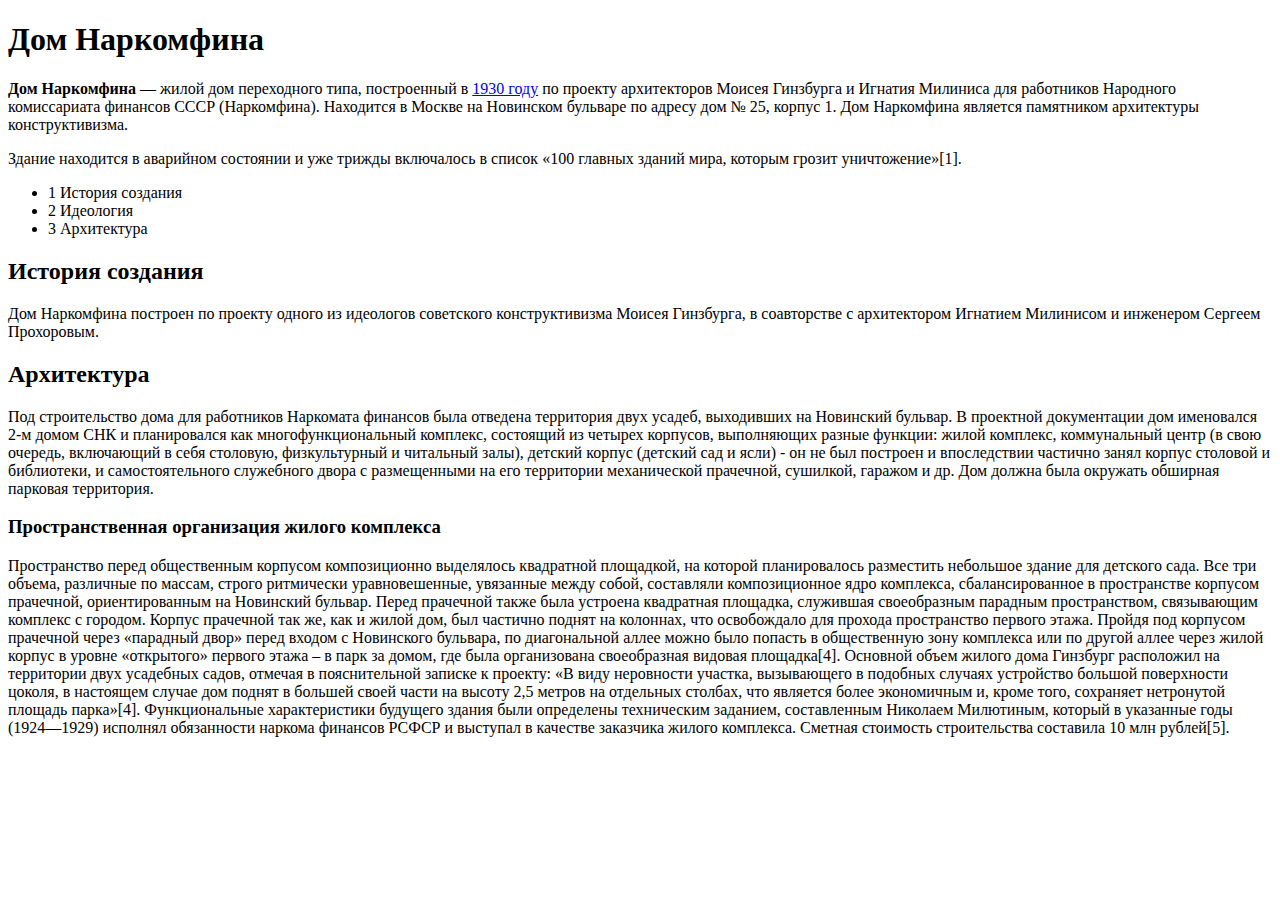
==== anerei/001-Wikipedia/index.html @ 8b76368f "Создала базовую страктуру html и скопировала часть статьи из Википедии" ====
<!DOCTYPE html>
<html lang="en">
<head>
  <meta charset="UTF-8">
  <title>Дом наркомфина</title>
</head>
<body>
    <h1>Дом Наркомфина</h1>
    <p> <b>Дом Наркомфина</b> — жилой дом переходного типа, построенный в <a href="https://ru.wikipedia.org/wiki/1930_%D0%B3%D0%BE%D0%B4">1930 году</a> по проекту архитекторов Моисея Гинзбурга и Игнатия Милиниса для работников Народного комиссариата финансов СССР (Наркомфина). Находится в Москве на Новинском бульваре по адресу дом № 25, корпус 1. Дом Наркомфина является памятником архитектуры конструктивизма. </p>
    <p>Здание находится в аварийном состоянии и уже трижды включалось в список «100 главных зданий мира, которым грозит уничтожение»[1].</p>

  <ul>
    <li>1 История создания</li>
    <li>2 Идеология</li>
    <li>3 Архитектура</li>
  </ul>

    <h2>История создания</h2>
    <p>Дом Наркомфина построен по проекту одного из идеологов советского конструктивизма Моисея Гинзбурга, в соавторстве с архитектором Игнатием Милинисом и инженером Сергеем Прохоровым.</p>

    <h2>Архитектура</h2>
    <p>Под строительство дома для работников Наркомата финансов была отведена территория двух усадеб, выходивших на Новинский бульвар. В проектной документации дом именовался 2-м домом СНК и планировался как многофункциональный комплекс, состоящий из четырех корпусов, выполняющих разные функции: жилой комплекс, коммунальный центр (в свою очередь, включающий в себя столовую, физкультурный и читальный залы), детский корпус (детский сад и ясли) - он не был построен и впоследствии частично занял корпус столовой и библиотеки, и самостоятельного служебного двора с размещенными на его территории механической прачечной, сушилкой, гаражом и др. Дом должна была окружать обширная парковая территория.</p>
    <h3>Пространственная организация жилого комплекса</h3>
    <p>Пространство перед общественным корпусом композиционно выделялось квадратной площадкой, на которой планировалось разместить небольшое здание для детского сада. Все три объема, различные по массам, строго ритмически уравновешенные, увязанные между собой, составляли композиционное ядро комплекса, сбалансированное в пространстве корпусом прачечной, ориентированным на Новинский бульвар. Перед прачечной также была устроена квадратная площадка, служившая своеобразным парадным пространством, связывающим комплекс с городом. Корпус прачечной так же, как и жилой дом, был частично поднят на колоннах, что освобождало для прохода пространство первого этажа. Пройдя под корпусом прачечной через «парадный двор» перед входом с Новинского бульвара, по диагональной аллее можно было попасть в общественную зону комплекса или по другой аллее через жилой корпус в уровне «открытого» первого этажа – в парк за домом, где была организована своеобразная видовая площадка[4]. Основной объем жилого дома Гинзбург расположил на территории двух усадебных садов, отмечая в пояснительной записке к проекту: «В виду неровности участка, вызывающего в подобных случаях устройство большой поверхности цоколя, в настоящем случае дом поднят в большей своей части на высоту 2,5 метров на отдельных столбах, что является более экономичным и, кроме того, сохраняет нетронутой площадь парка»[4]. Функциональные характеристики будущего здания были определены техническим заданием, составленным Николаем Милютиным, который в указанные годы (1924—1929) исполнял обязанности наркома финансов РСФСР и выступал в качестве заказчика жилого комплекса. Сметная стоимость строительства составила 10 млн рублей[5].</p>

</body>
</html>
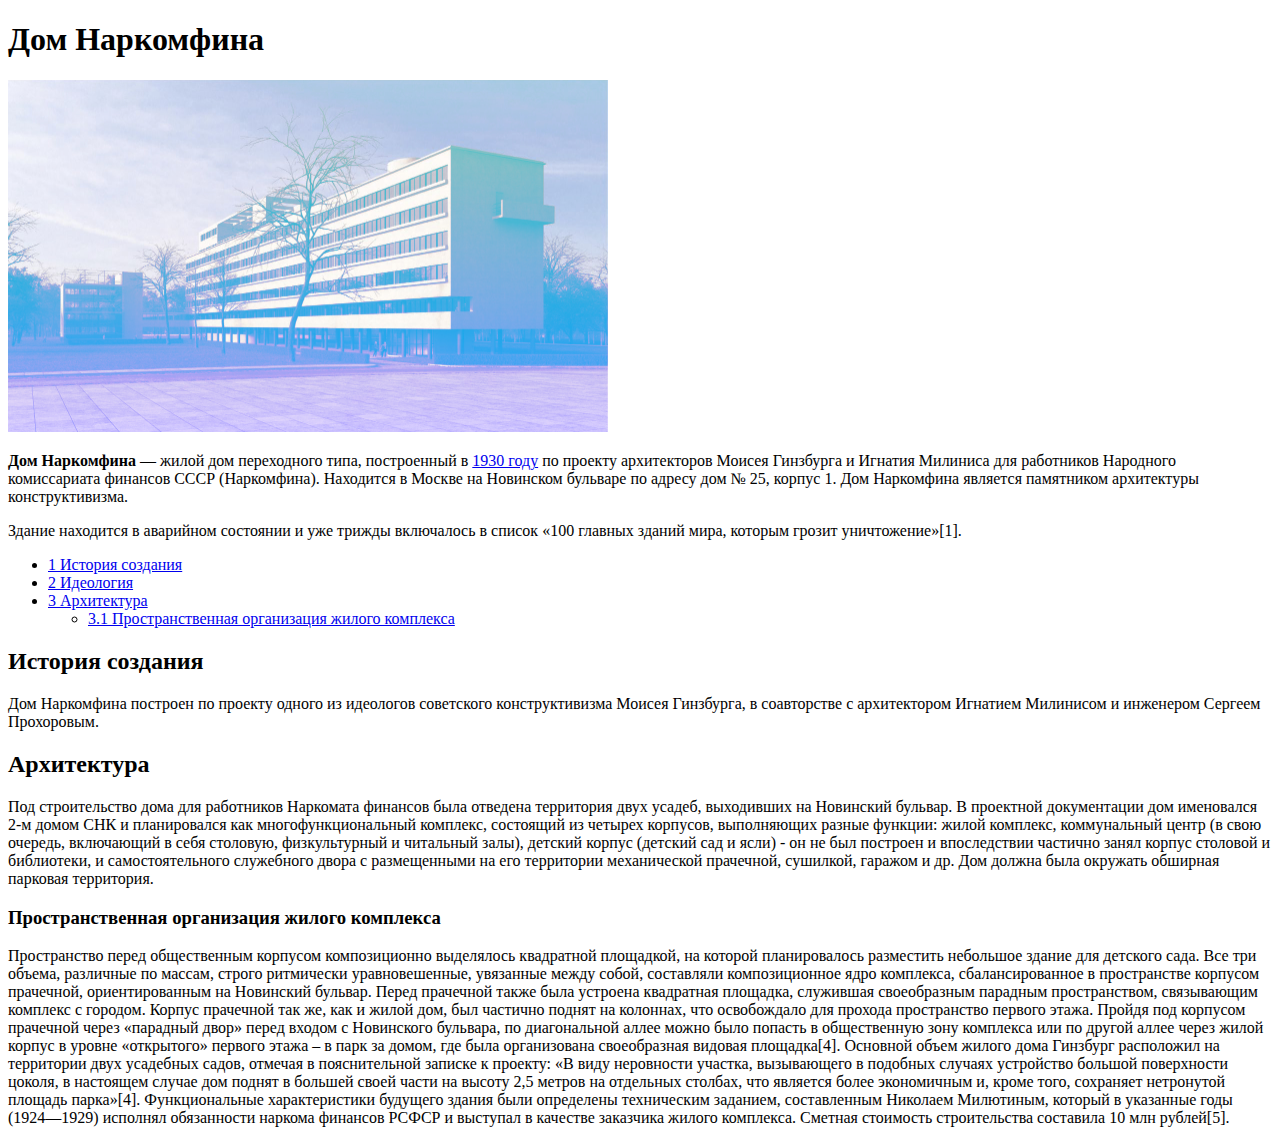
==== commit d2c30f89: "Добавила рисунок к статье Википедии" ====
--- a/anerei/001-Wikipedia/index.html
+++ b/anerei/001-Wikipedia/index.html
@@ -6,13 +6,17 @@
 </head>
 <body>
     <h1>Дом Наркомфина</h1>
+    <img src="narkomfin.jpg" width="600px"/>
     <p> <b>Дом Наркомфина</b> — жилой дом переходного типа, построенный в <a href="https://ru.wikipedia.org/wiki/1930_%D0%B3%D0%BE%D0%B4">1930 году</a> по проекту архитекторов Моисея Гинзбурга и Игнатия Милиниса для работников Народного комиссариата финансов СССР (Наркомфина). Находится в Москве на Новинском бульваре по адресу дом № 25, корпус 1. Дом Наркомфина является памятником архитектуры конструктивизма. </p>
     <p>Здание находится в аварийном состоянии и уже трижды включалось в список «100 главных зданий мира, которым грозит уничтожение»[1].</p>
 
   <ul>
-    <li>1 История создания</li>
-    <li>2 Идеология</li>
-    <li>3 Архитектура</li>
+    <li><a href="#">1 История создания</a></li>
+    <li><a href="#">2 Идеология</a></li>
+    <li><a href="#">3 Архитектура</a></li>
+      <ul>
+        <li><a href="#">3.1 Пространственная организация жилого комплекса</a></li>
+      </ul>
   </ul>
 
     <h2>История создания</h2>
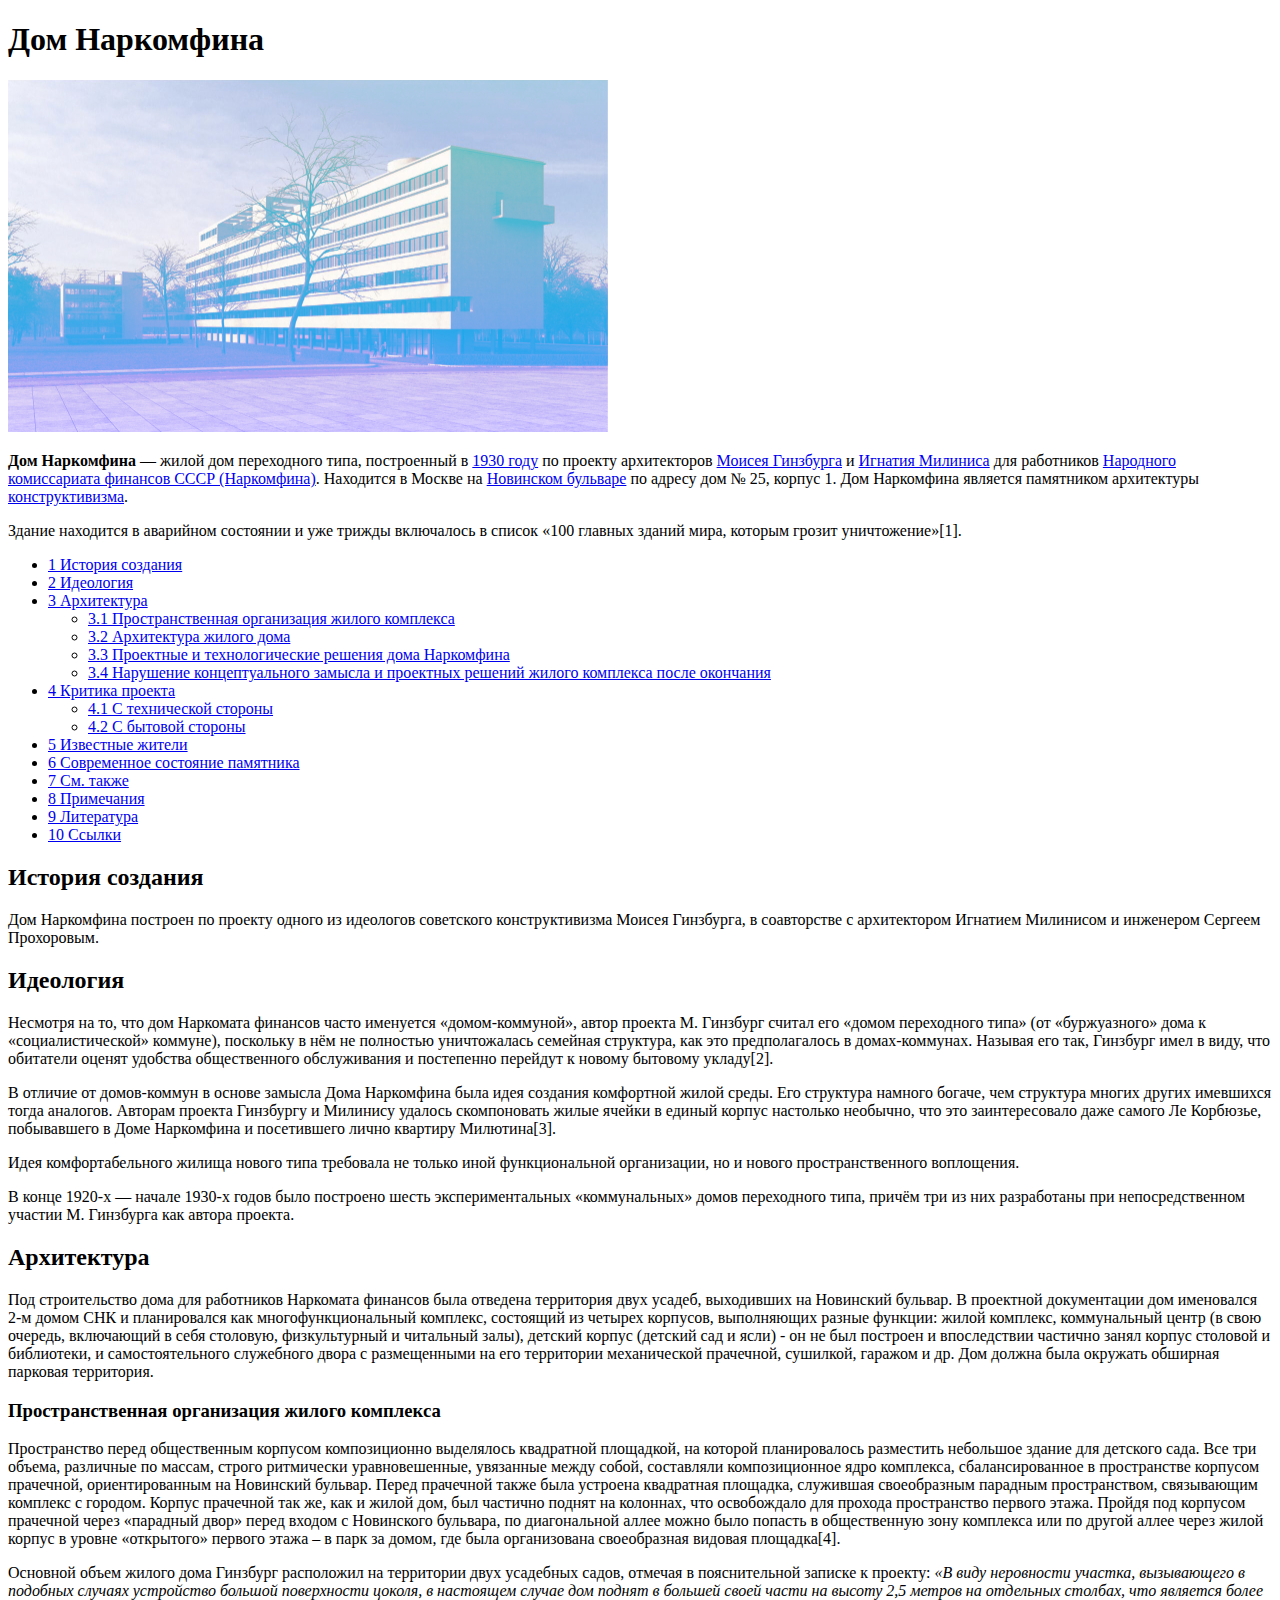
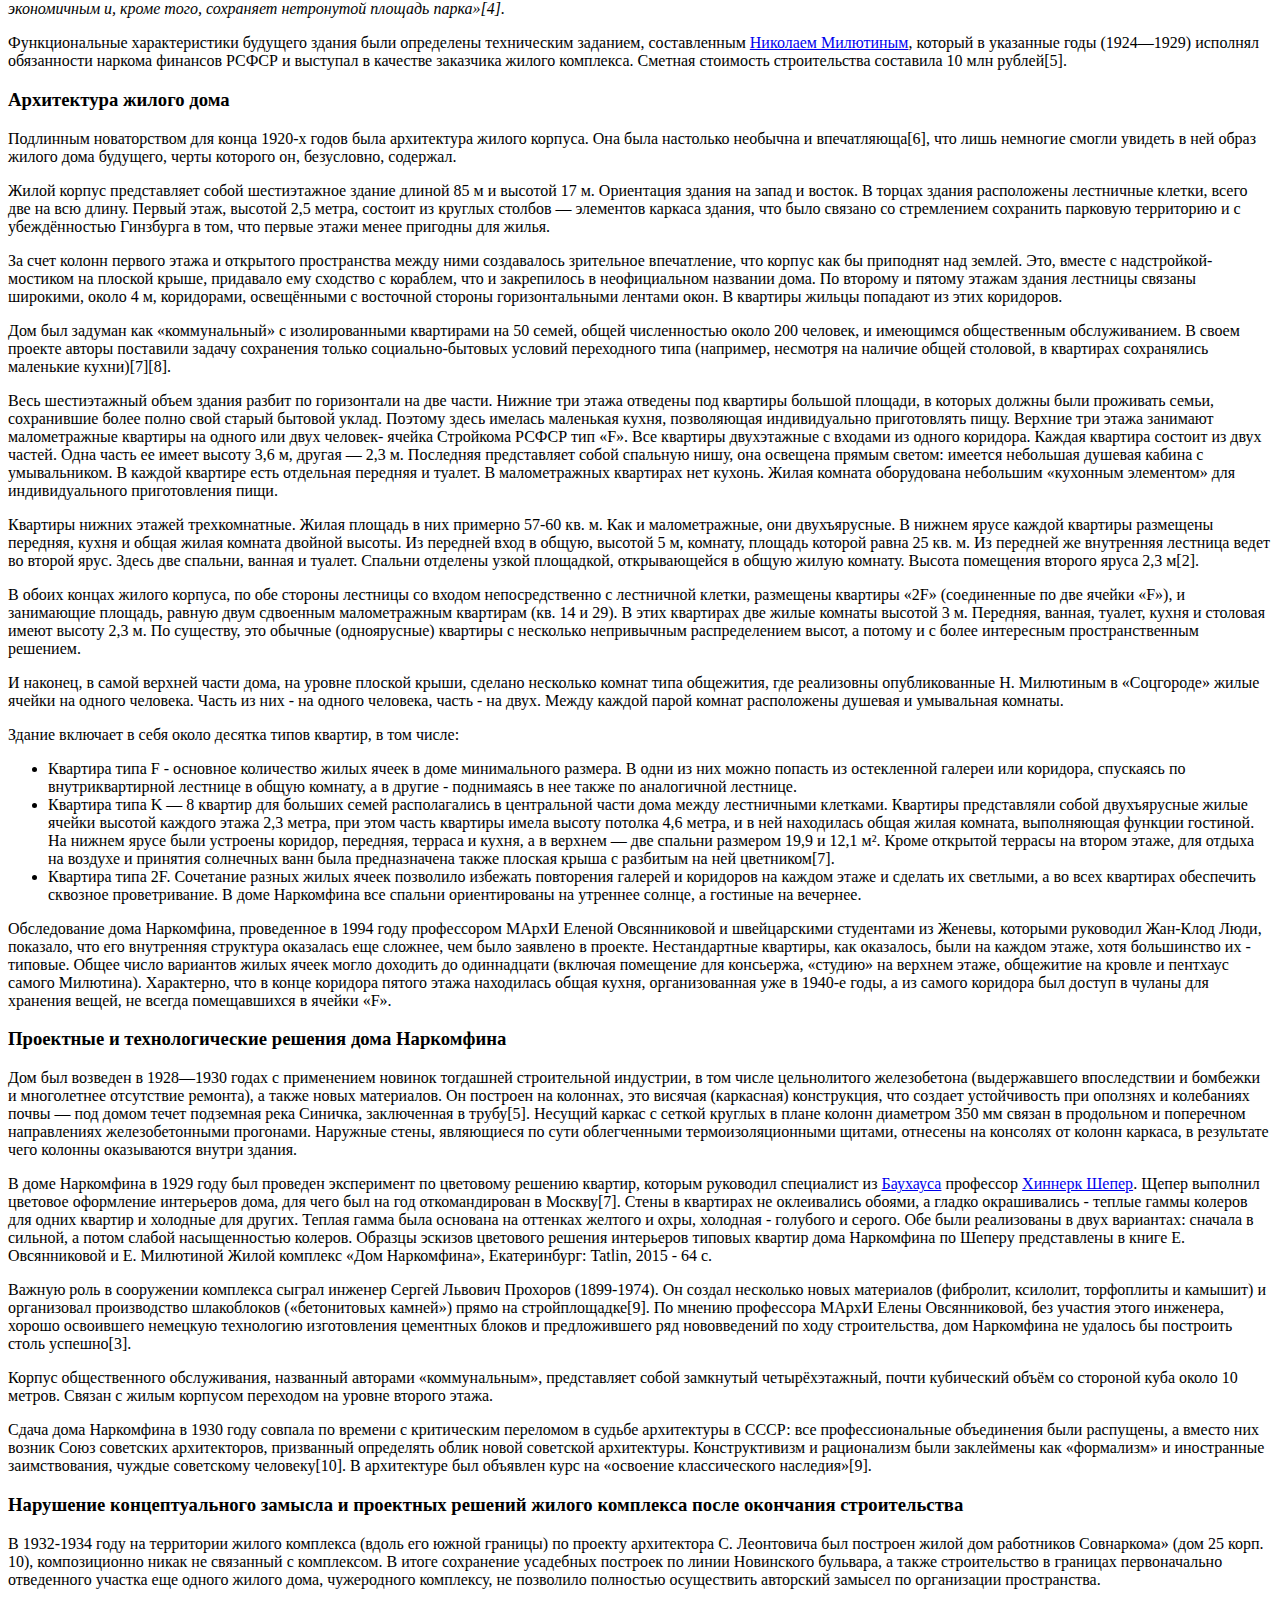
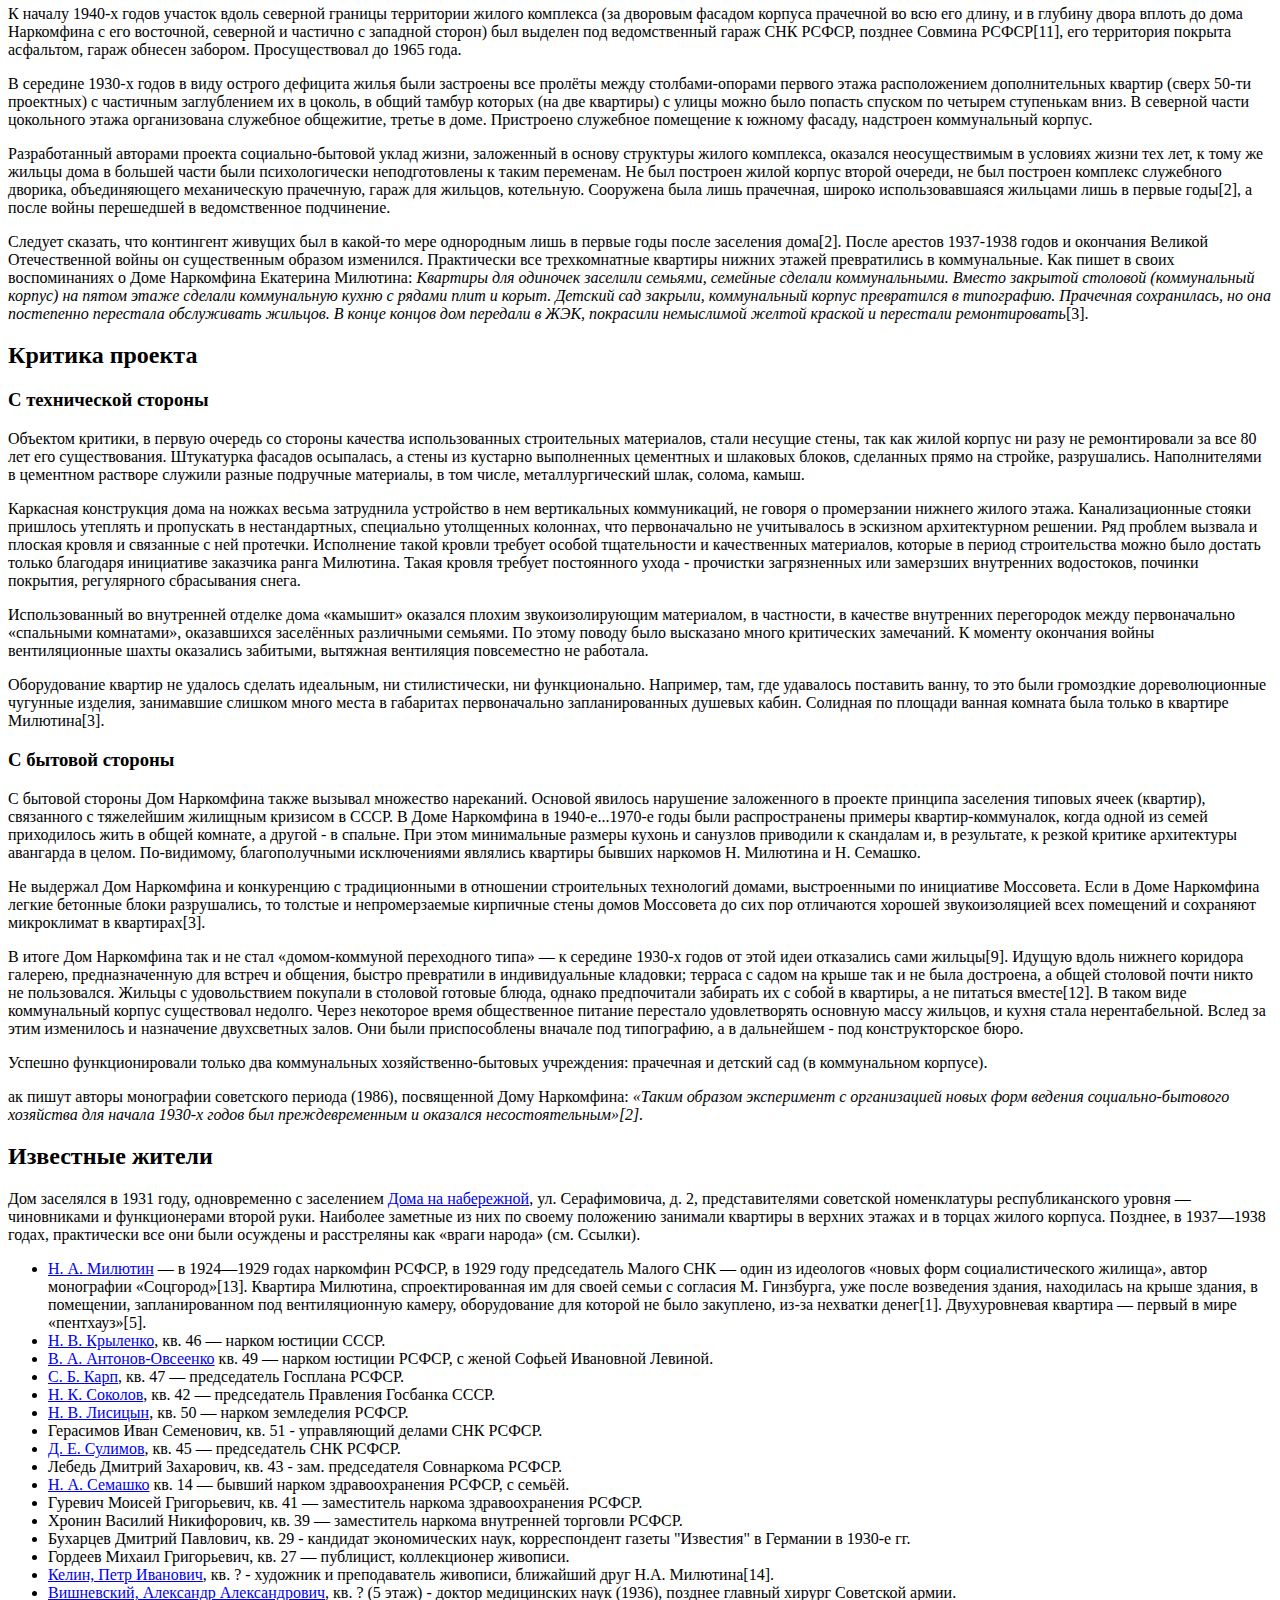
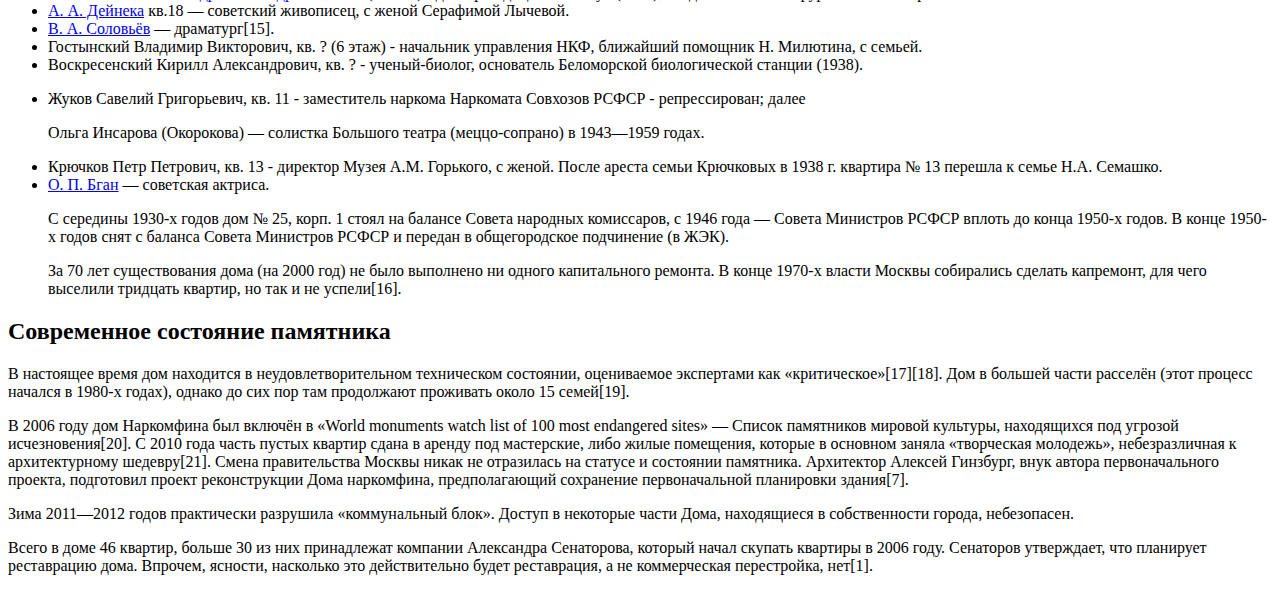
==== commit 7291a112: "Доделала страничку" ====
--- a/anerei/001-Wikipedia/index.html
+++ b/anerei/001-Wikipedia/index.html
@@ -7,7 +7,7 @@
 <body>
     <h1>Дом Наркомфина</h1>
     <img src="narkomfin.jpg" width="600px"/>
-    <p> <b>Дом Наркомфина</b> — жилой дом переходного типа, построенный в <a href="https://ru.wikipedia.org/wiki/1930_%D0%B3%D0%BE%D0%B4">1930 году</a> по проекту архитекторов Моисея Гинзбурга и Игнатия Милиниса для работников Народного комиссариата финансов СССР (Наркомфина). Находится в Москве на Новинском бульваре по адресу дом № 25, корпус 1. Дом Наркомфина является памятником архитектуры конструктивизма. </p>
+    <p> <b>Дом Наркомфина</b> — жилой дом переходного типа, построенный в <a href="https://ru.wikipedia.org/wiki/1930_%D0%B3%D0%BE%D0%B4">1930 году</a> по проекту архитекторов <a href="https://ru.wikipedia.org/wiki/%D0%93%D0%B8%D0%BD%D0%B7%D0%B1%D1%83%D1%80%D0%B3,_%D0%9C%D0%BE%D0%B8%D1%81%D0%B5%D0%B9_%D0%AF%D0%BA%D0%BE%D0%B2%D0%BB%D0%B5%D0%B2%D0%B8%D1%87">Моисея Гинзбурга</a> и <a href="https://ru.wikipedia.org/wiki/%D0%9C%D0%B8%D0%BB%D0%B8%D0%BD%D0%B8%D1%81,_%D0%98%D0%B3%D0%BD%D0%B0%D1%82%D0%B8%D0%B9_%D0%A4%D1%80%D0%B0%D0%BD%D1%86%D0%B5%D0%B2%D0%B8%D1%87">Игнатия Милиниса</a> для работников <a href="https://ru.wikipedia.org/wiki/%D0%9D%D0%B0%D1%80%D0%BE%D0%B4%D0%BD%D1%8B%D0%B9_%D0%BA%D0%BE%D0%BC%D0%B8%D1%81%D1%81%D0%B0%D1%80%D0%B8%D0%B0%D1%82_%D1%84%D0%B8%D0%BD%D0%B0%D0%BD%D1%81%D0%BE%D0%B2">Народного комиссариата финансов СССР (Наркомфина)</a>. Находится в Москве на <a href="https://ru.wikipedia.org/wiki/%D0%9D%D0%BE%D0%B2%D0%B8%D0%BD%D1%81%D0%BA%D0%B8%D0%B9_%D0%B1%D1%83%D0%BB%D1%8C%D0%B2%D0%B0%D1%80">Новинском бульваре</a> по адресу дом № 25, корпус 1. Дом Наркомфина является памятником архитектуры <a href="https://ru.wikipedia.org/wiki/%D0%9A%D0%BE%D0%BD%D1%81%D1%82%D1%80%D1%83%D0%BA%D1%82%D0%B8%D0%B2%D0%B8%D0%B7%D0%BC_(%D0%B8%D1%81%D0%BA%D1%83%D1%81%D1%81%D1%82%D0%B2%D0%BE)">конструктивизма</a>.</p>
     <p>Здание находится в аварийном состоянии и уже трижды включалось в список «100 главных зданий мира, которым грозит уничтожение»[1].</p>
 
   <ul>
@@ -16,16 +16,121 @@
     <li><a href="#">3 Архитектура</a></li>
       <ul>
         <li><a href="#">3.1 Пространственная организация жилого комплекса</a></li>
+        <li><a href="#">3.2 Архитектура жилого дома</a></li>
+        <li><a href="#">3.3 Проектные и технологические решения дома Наркомфина</a></li>
+        <li><a href="#">3.4 Нарушение концептуального замысла и проектных решений жилого комплекса после окончания</a></li>
       </ul>
+    <li><a href="#">4 Критика проекта</a></li>
+    <ul>
+      <li><a href="#">4.1 С технической стороны</a></li>
+      <li><a href="#">4.2 С бытовой стороны</a></li>
+    </ul>
+    <li><a href="#">5 Известные жители</a></li>
+    <li><a href="#">6 Современное состояние памятника</a></li>
+    <li><a href="#">7 См. также</a></li>
+    <li><a href="#">8 Примечания</a></li>
+    <li><a href="#">9 Литература</a></li>
+    <li><a href="#">10 Ссылки</a></li>
   </ul>
 
     <h2>История создания</h2>
     <p>Дом Наркомфина построен по проекту одного из идеологов советского конструктивизма Моисея Гинзбурга, в соавторстве с архитектором Игнатием Милинисом и инженером Сергеем Прохоровым.</p>
 
+    <h2>Идеология</h2>
+    <p>Несмотря на то, что дом Наркомата финансов часто именуется «домом-коммуной», автор проекта М. Гинзбург считал его «домом переходного типа» (от «буржуазного» дома к «социалистической» коммуне), поскольку в нём не полностью уничтожалась семейная структура, как это предполагалось в домах-коммунах. Называя его так, Гинзбург имел в виду, что обитатели оценят удобства общественного обслуживания и постепенно перейдут к новому бытовому укладу[2].</p>
+    <p>В отличие от домов-коммун в основе замысла Дома Наркомфина была идея создания комфортной жилой среды. Его структура намного богаче, чем структура многих других имевшихся тогда аналогов. Авторам проекта Гинзбургу и Милинису удалось скомпоновать жилые ячейки в единый корпус настолько необычно, что это заинтересовало даже самого Ле Корбюзье, побывавшего в Доме Наркомфина и посетившего лично квартиру Милютина[3].</p>
+    <p>Идея комфортабельного жилища нового типа требовала не только иной функциональной организации, но и нового пространственного воплощения.</p>
+    <p>В конце 1920-х — начале 1930-х годов было построено шесть экспериментальных «коммунальных» домов переходного типа, причём три из них разработаны при непосредственном участии М. Гинзбурга как автора проекта.</p>
+
     <h2>Архитектура</h2>
     <p>Под строительство дома для работников Наркомата финансов была отведена территория двух усадеб, выходивших на Новинский бульвар. В проектной документации дом именовался 2-м домом СНК и планировался как многофункциональный комплекс, состоящий из четырех корпусов, выполняющих разные функции: жилой комплекс, коммунальный центр (в свою очередь, включающий в себя столовую, физкультурный и читальный залы), детский корпус (детский сад и ясли) - он не был построен и впоследствии частично занял корпус столовой и библиотеки, и самостоятельного служебного двора с размещенными на его территории механической прачечной, сушилкой, гаражом и др. Дом должна была окружать обширная парковая территория.</p>
+
     <h3>Пространственная организация жилого комплекса</h3>
-    <p>Пространство перед общественным корпусом композиционно выделялось квадратной площадкой, на которой планировалось разместить небольшое здание для детского сада. Все три объема, различные по массам, строго ритмически уравновешенные, увязанные между собой, составляли композиционное ядро комплекса, сбалансированное в пространстве корпусом прачечной, ориентированным на Новинский бульвар. Перед прачечной также была устроена квадратная площадка, служившая своеобразным парадным пространством, связывающим комплекс с городом. Корпус прачечной так же, как и жилой дом, был частично поднят на колоннах, что освобождало для прохода пространство первого этажа. Пройдя под корпусом прачечной через «парадный двор» перед входом с Новинского бульвара, по диагональной аллее можно было попасть в общественную зону комплекса или по другой аллее через жилой корпус в уровне «открытого» первого этажа – в парк за домом, где была организована своеобразная видовая площадка[4]. Основной объем жилого дома Гинзбург расположил на территории двух усадебных садов, отмечая в пояснительной записке к проекту: «В виду неровности участка, вызывающего в подобных случаях устройство большой поверхности цоколя, в настоящем случае дом поднят в большей своей части на высоту 2,5 метров на отдельных столбах, что является более экономичным и, кроме того, сохраняет нетронутой площадь парка»[4]. Функциональные характеристики будущего здания были определены техническим заданием, составленным Николаем Милютиным, который в указанные годы (1924—1929) исполнял обязанности наркома финансов РСФСР и выступал в качестве заказчика жилого комплекса. Сметная стоимость строительства составила 10 млн рублей[5].</p>
+    <p>Пространство перед общественным корпусом композиционно выделялось квадратной площадкой, на которой планировалось разместить небольшое здание для детского сада. Все три объема, различные по массам, строго ритмически уравновешенные, увязанные между собой, составляли композиционное ядро комплекса, сбалансированное в пространстве корпусом прачечной, ориентированным на Новинский бульвар. Перед прачечной также была устроена квадратная площадка, служившая своеобразным парадным пространством, связывающим комплекс с городом. Корпус прачечной так же, как и жилой дом, был частично поднят на колоннах, что освобождало для прохода пространство первого этажа. Пройдя под корпусом прачечной через «парадный двор» перед входом с Новинского бульвара, по диагональной аллее можно было попасть в общественную зону комплекса или по другой аллее через жилой корпус в уровне «открытого» первого этажа – в парк за домом, где была организована своеобразная видовая площадка[4].
+    <p>Основной объем жилого дома Гинзбург расположил на территории двух усадебных садов, отмечая в пояснительной записке к проекту: <i>«В виду неровности участка, вызывающего в подобных случаях устройство большой поверхности цоколя, в настоящем случае дом поднят в большей своей части на высоту 2,5 метров на отдельных столбах, что является более экономичным и, кроме того, сохраняет нетронутой площадь парка»[4].</i></p>
+    <p>Функциональные характеристики будущего здания были определены техническим заданием, составленным <a href="https://ru.wikipedia.org/wiki/%D0%9C%D0%B8%D0%BB%D1%8E%D1%82%D0%B8%D0%BD,_%D0%9D%D0%B8%D0%BA%D0%BE%D0%BB%D0%B0%D0%B9_%D0%90%D0%BB%D0%B5%D0%BA%D1%81%D0%B0%D0%BD%D0%B4%D1%80%D0%BE%D0%B2%D0%B8%D1%87">Николаем Милютиным</a>, который в указанные годы (1924—1929) исполнял обязанности наркома финансов РСФСР и выступал в качестве заказчика жилого комплекса. Сметная стоимость строительства составила 10 млн рублей[5].</p>
+
+    <h3>Архитектура жилого дома</h3>
+    <p>Подлинным новаторством для конца 1920-х годов была архитектура жилого корпуса. Она была настолько необычна и впечатляюща[6], что лишь немногие смогли увидеть в ней образ жилого дома будущего, черты которого он, безусловно, содержал.</p>
+    <p>Жилой корпус представляет собой шестиэтажное здание длиной 85 м и высотой 17 м. Ориентация здания на запад и восток. В торцах здания расположены лестничные клетки, всего две на всю длину. Первый этаж, высотой 2,5 метра, состоит из круглых столбов — элементов каркаса здания, что было связано со стремлением сохранить парковую территорию и с убеждённостью Гинзбурга в том, что первые этажи менее пригодны для жилья.</p>
+    <p>За счет колонн первого этажа и открытого пространства между ними создавалось зрительное впечатление, что корпус как бы приподнят над землей. Это, вместе с надстройкой-мостиком на плоской крыше, придавало ему сходство с кораблем, что и закрепилось в неофициальном названии дома. По второму и пятому этажам здания лестницы связаны широкими, около 4 м, коридорами, освещёнными с восточной стороны горизонтальными лентами окон. В квартиры жильцы попадают из этих коридоров.
+    <p>Дом был задуман как «коммунальный» с изолированными квартирами на 50 семей, общей численностью около 200 человек, и имеющимся общественным обслуживанием. В своем проекте авторы поставили задачу сохранения только социально-бытовых условий переходного типа (например, несмотря на наличие общей столовой, в квартирах сохранялись маленькие кухни)[7][8].</p>
+    <p>Весь шестиэтажный объем здания разбит по горизонтали на две части. Нижние три этажа отведены под квартиры большой площади, в которых должны были проживать семьи, сохранившие более полно свой старый бытовой уклад. Поэтому здесь имелась маленькая кухня, позволяющая индивидуально приготовлять пищу. Верхние три этажа занимают малометражные квартиры на одного или двух человек- ячейка Стройкома РСФСР тип «F». Все квартиры двухэтажные с входами из одного коридора. Каждая квартира состоит из двух частей. Одна часть ее имеет высоту 3,6 м, другая — 2,3 м. Последняя представляет собой спальную нишу, она освещена прямым светом: имеется небольшая душевая кабина с умывальником. В каждой квартире есть отдельная передняя и туалет. В малометражных квартирах нет кухонь. Жилая комната оборудована небольшим «кухонным элементом» для индивидуального приготовления пищи.</p>
+    <p>Квартиры нижних этажей трехкомнатные. Жилая площадь в них примерно 57-60 кв. м. Как и малометражные, они двухъярусные. В нижнем ярусе каждой квартиры размещены передняя, кухня и общая жилая комната двойной высоты. Из передней вход в общую, высотой 5 м, комнату, площадь которой равна 25 кв. м. Из передней же внутренняя лестница ведет во второй ярус. Здесь две спальни, ванная и туалет. Спальни отделены узкой площадкой, открывающейся в общую жилую комнату. Высота помещения второго яруса 2,3 м[2].</p>
+    <p>В обоих концах жилого корпуса, по обе стороны лестницы со входом непосредственно с лестничной клетки, размещены квартиры «2F» (соединенные по две ячейки «F»), и занимающие площадь, равную двум сдвоенным малометражным квартирам (кв. 14 и 29). В этих квартирах две жилые комнаты высотой 3 м. Передняя, ванная, туалет, кухня и столовая имеют высоту 2,3 м. По существу, это обычные (одноярусные) квартиры с несколько непривычным распределением высот, а потому и с более интересным пространственным решением.</p>
+    <p>И наконец, в самой верхней части дома, на уровне плоской крыши, сделано несколько комнат типа общежития, где реализовны опубликованные Н. Милютиным в «Соцгороде» жилые ячейки на одного человека. Часть из них - на одного человека, часть - на двух. Между каждой парой комнат расположены душевая и умывальная комнаты.</p>
+    <p>Здание включает в себя около десятка типов квартир, в том числе:</p>
+    <ul>
+      <li>Квартира типа F - основное количество жилых ячеек в доме минимального размера. В одни из них можно попасть из остекленной галереи или коридора, спускаясь по внутриквартирной лестнице в общую комнату, а в другие - поднимаясь в нее также по аналогичной лестнице.</li>
+      <li>Квартира типа K — 8 квартир для больших семей располагались в центральной части дома между лестничными клетками. Квартиры представляли собой двухъярусные жилые ячейки высотой каждого этажа 2,3 метра, при этом часть квартиры имела высоту потолка 4,6 метра, и в ней находилась общая жилая комната, выполняющая функции гостиной. На нижнем ярусе были устроены коридор, передняя, терраса и кухня, а в верхнем — две спальни размером 19,9 и 12,1 м². Кроме открытой террасы на втором этаже, для отдыха на воздухе и принятия солнечных ванн была предназначена также плоская крыша с разбитым на ней цветником[7].</li>
+      <li>Квартира типа 2F. Сочетание разных жилых ячеек позволило избежать повторения галерей и коридоров на каждом этаже и сделать их светлыми, а во всех квартирах обеспечить сквозное проветривание. В доме Наркомфина все спальни ориентированы на утреннее солнце, а гостиные на вечернее.</li>
+    </ul>
+    <p>Обследование дома Наркомфина, проведенное в 1994 году профессором МАрхИ Еленой Овсянниковой и швейцарскими студентами из Женевы, которыми руководил Жан-Клод Люди, показало, что его внутренняя структура оказалась еще сложнее, чем было заявлено в проекте. Нестандартные квартиры, как оказалось, были на каждом этаже, хотя большинство их - типовые. Общее число вариантов жилых ячеек могло доходить до одиннадцати (включая помещение для консьержа, «студию» на верхнем этаже, общежитие на кровле и пентхаус самого Милютина). Характерно, что в конце коридора пятого этажа находилась общая кухня, организованная уже в 1940-е годы, а из самого коридора был доступ в чуланы для хранения вещей, не всегда помещавшихся в ячейки «F».</p>
+
+    <h3>Проектные и технологические решения дома Наркомфина</h3>
+    <p>Дом был возведен в 1928—1930 годах с применением новинок тогдашней строительной индустрии, в том числе цельнолитого железобетона (выдержавшего впоследствии и бомбежки и многолетнее отсутствие ремонта), а также новых материалов. Он построен на колоннах, это висячая (каркасная) конструкция, что создает устойчивость при оползнях и колебаниях почвы — под домом течет подземная река Синичка, заключенная в трубу[5]. Несущий каркас с сеткой круглых в плане колонн диаметром 350 мм связан в продольном и поперечном направлениях железобетонными прогонами. Наружные стены, являющиеся по сути облегченными термоизоляционными щитами, отнесены на консолях от колонн каркаса, в результате чего колонны оказываются внутри здания.</p>
+    <p>В доме Наркомфина в 1929 году был проведен эксперимент по цветовому решению квартир, которым руководил специалист из <a href="https://ru.wikipedia.org/wiki/%D0%91%D0%B0%D1%83%D1%85%D0%B0%D1%83%D1%81">Баухауса</a> профессор <a href="https://de.wikipedia.org/wiki/Hinnerk_Scheper">Хиннерк Шепер</a>. Щепер выполнил цветовое оформление интерьеров дома, для чего был на год откомандирован в Москву[7]. Стены в квартирах не оклеивались обоями, а гладко окрашивались - теплые гаммы колеров для одних квартир и холодные для других. Теплая гамма была основана на оттенках желтого и охры, холодная - голубого и серого. Обе были реализованы в двух вариантах: сначала в сильной, а потом слабой насыщенностью колеров. Образцы эскизов цветового решения интерьеров типовых квартир дома Наркомфина по Шеперу представлены в книге Е. Овсянниковой и Е. Милютиной Жилой комплекс «Дом Наркомфина», Екатеринбург: Tatlin, 2015 - 64 с.</p>
+    <p>Важную роль в сооружении комплекса сыграл инженер Сергей Львович Прохоров (1899-1974). Он создал несколько новых материалов (фибролит, ксилолит, торфоплиты и камышит) и организовал производство шлакоблоков («бетонитовых камней») прямо на стройплощадке[9]. По мнению профессора МАрхИ Елены Овсянниковой, без участия этого инженера, хорошо освоившего немецкую технологию изготовления цементных блоков и предложившего ряд нововведений по ходу строительства, дом Наркомфина не удалось бы построить столь успешно[3].</p>
+    <p>Корпус общественного обслуживания, названный авторами «коммунальным», представляет собой замкнутый четырёхэтажный, почти кубический объём со стороной куба около 10 метров. Связан с жилым корпусом переходом на уровне второго этажа.</p>
+    <p>Сдача дома Наркомфина в 1930 году совпала по времени с критическим переломом в судьбе архитектуры в СССР: все профессиональные объединения были распущены, а вместо них возник Союз советских архитекторов, призванный определять облик новой советской архитектуры. Конструктивизм и рационализм были заклеймены как «формализм» и иностранные заимствования, чуждые советскому человеку[10]. В архитектуре был объявлен курс на «освоение классического наследия»[9].</p>
+
+    <h3>Нарушение концептуального замысла и проектных решений жилого комплекса после окончания строительства</h3>
+    <p>В 1932-1934 году на территории жилого комплекса (вдоль его южной границы) по проекту архитектора С. Леонтовича был построен жилой дом работников Совнаркома» (дом 25 корп. 10), композиционно никак не связанный с комплексом. В итоге сохранение усадебных построек по линии Новинского бульвара, а также строительство в границах первоначально отведенного участка еще одного жилого дома, чужеродного комплексу, не позволило полностью осуществить авторский замысел по организации пространства.</p>
+    <p>К началу 1940-х годов участок вдоль северной границы территории жилого комплекса (за дворовым фасадом корпуса прачечной во всю его длину, и в глубину двора вплоть до дома Наркомфина с его восточной, северной и частично с западной сторон) был выделен под ведомственный гараж СНК РСФСР, позднее Совмина РСФСР[11], его территория покрыта асфальтом, гараж обнесен забором. Просуществовал до 1965 года.</p>
+    <p>В середине 1930-х годов в виду острого дефицита жилья были застроены все пролёты между столбами-опорами первого этажа расположением дополнительных квартир (сверх 50-ти проектных) с частичным заглублением их в цоколь, в общий тамбур которых (на две квартиры) с улицы можно было попасть спуском по четырем ступенькам вниз. В северной части цокольного этажа организована служебное общежитие, третье в доме. Пристроено служебное помещение к южному фасаду, надстроен коммунальный корпус.</p>
+    <p>Разработанный авторами проекта социально-бытовой уклад жизни, заложенный в основу структуры жилого комплекса, оказался неосуществимым в условиях жизни тех лет, к тому же жильцы дома в большей части были психологически неподготовлены к таким переменам. Не был построен жилой корпус второй очереди, не был построен комплекс служебного дворика, объединяющего механическую прачечную, гараж для жильцов, котельную. Сооружена была лишь прачечная, широко использовавшаяся жильцами лишь в первые годы[2], а после войны перешедшей в ведомственное подчинение.</p>
+    <p>Следует сказать, что контингент живущих был в какой-то мере однородным лишь в первые годы после заселения дома[2]. После арестов 1937-1938 годов и окончания Великой Отечественной войны он существенным образом изменился. Практически все трехкомнатные квартиры нижних этажей превратились в коммунальные. Как пишет в своих воспоминаниях о Доме Наркомфина Екатерина Милютина: <i>Квартиры для одиночек заселили семьями, семейные сделали коммунальными. Вместо закрытой столовой (коммунальный корпус) на пятом этаже сделали коммунальную кухню с рядами плит и корыт. Детский сад закрыли, коммунальный корпус превратился в типографию. Прачечная сохранилась, но она постепенно перестала обслуживать жильцов. В конце концов дом передали в ЖЭК, покрасили немыслимой желтой краской и перестали ремонтировать</i>[3].</p>
+
+    <h2>Критика проекта</h2>
+    <h3>С технической стороны</h3>
+    <p>Объектом критики, в первую очередь со стороны качества использованных строительных материалов, стали несущие стены, так как жилой корпус ни разу не ремонтировали за все 80 лет его существования. Штукатурка фасадов осыпалась, а стены из кустарно выполненных цементных и шлаковых блоков, сделанных прямо на стройке, разрушались. Наполнителями в цементном растворе служили разные подручные материалы, в том числе, металлургический шлак, солома, камыш.</p>
+    <p>Каркасная конструкция дома на ножках весьма затруднила устройство в нем вертикальных коммуникаций, не говоря о промерзании нижнего жилого этажа. Канализационные стояки пришлось утеплять и пропускать в нестандартных, специально утолщенных колоннах, что первоначально не учитывалось в эскизном архитектурном решении. Ряд проблем вызвала и плоская кровля и связанные с ней протечки. Исполнение такой кровли требует особой тщательности и качественных материалов, которые в период строительства можно было достать только благодаря инициативе заказчика ранга Милютина. Такая кровля требует постоянного ухода - прочистки загрязненных или замерзших внутренних водостоков, починки покрытия, регулярного сбрасывания снега.</p>
+    <p>Использованный во внутренней отделке дома «камышит» оказался плохим звукоизолирующим материалом, в частности, в качестве внутренних перегородок между первоначально «спальными комнатами», оказавшихся заселённых различными семьями. По этому поводу было высказано много критических замечаний. К моменту окончания войны вентиляционные шахты оказались забитыми, вытяжная вентиляция повсеместно не работала.</p>
+    <p>Оборудование квартир не удалось сделать идеальным, ни стилистически, ни функционально. Например, там, где удавалось поставить ванну, то это были громоздкие дореволюционные чугунные изделия, занимавшие слишком много места в габаритах первоначально запланированных душевых кабин. Солидная по площади ванная комната была только в квартире Милютина[3].</p>
+
+    <h3>С бытовой стороны</h3>
+    <p>С бытовой стороны Дом Наркомфина также вызывал множество нареканий. Основой явилось нарушение заложенного в проекте принципа заселения типовых ячеек (квартир), связанного с тяжелейшим жилищным кризисом в СССР. В Доме Наркомфина в 1940-е...1970-е годы были распространены примеры квартир-коммуналок, когда одной из семей приходилось жить в общей комнате, а другой - в спальне. При этом минимальные размеры кухонь и санузлов приводили к скандалам и, в результате, к резкой критике архитектуры авангарда в целом. По-видимому, благополучными исключениями являлись квартиры бывших наркомов Н. Милютина и Н. Семашко.</p>
+    <p>Не выдержал Дом Наркомфина и конкуренцию с традиционными в отношении строительных технологий домами, выстроенными по инициативе Моссовета. Если в Доме Наркомфина легкие бетонные блоки разрушались, то толстые и непромерзаемые кирпичные стены домов Моссовета до сих пор отличаются хорошей звукоизоляцией всех помещений и сохраняют микроклимат в квартирах[3].</p>
+    <p>В итоге Дом Наркомфина так и не стал «домом-коммуной переходного типа» — к середине 1930-х годов от этой идеи отказались сами жильцы[9]. Идущую вдоль нижнего коридора галерею, предназначенную для встреч и общения, быстро превратили в индивидуальные кладовки; терраса с садом на крыше так и не была достроена, а общей столовой почти никто не пользовался. Жильцы с удовольствием покупали в столовой готовые блюда, однако предпочитали забирать их с собой в квартиры, а не питаться вместе[12]. В таком виде коммунальный корпус существовал недолго. Через некоторое время общественное питание перестало удовлетворять основную массу жильцов, и кухня стала нерентабельной. Вслед за этим изменилось и назначение двухсветных залов. Они были приспособлены вначале под типографию, а в дальнейшем - под конструкторское бюро.</p>
+    <p>Успешно функционировали только два коммунальных хозяйственно-бытовых учреждения: прачечная и детский сад (в коммунальном корпусе).</p>
+    <p>ак пишут авторы монографии советского периода (1986), посвященной Дому Наркомфина: <i>«Таким образом эксперимент с организацией новых форм ведения социально-бытового хозяйства для начала 1930-х годов был преждевременным и оказался несостоятельным»[2].</i></p>
+
+    <h2>Известные жители</h2>
+    <p>Дом заселялся в 1931 году, одновременно с заселением <a href="https://ru.wikipedia.org/wiki/%D0%94%D0%BE%D0%BC_%D0%BD%D0%B0_%D0%BD%D0%B0%D0%B1%D0%B5%D1%80%D0%B5%D0%B6%D0%BD%D0%BE%D0%B9">Дома на набережной</a>, ул. Серафимовича, д. 2, представителями советской номенклатуры республиканского уровня — чиновниками и функционерами второй руки. Наиболее заметные из них по своему положению занимали квартиры в верхних этажах и в торцах жилого корпуса. Позднее, в 1937—1938 годах, практически все они были осуждены и расстреляны как «враги народа» (см. Ссылки).</p>
+    <ul>
+      <li><a href="https://ru.wikipedia.org/wiki/%D0%9C%D0%B8%D0%BB%D1%8E%D1%82%D0%B8%D0%BD,_%D0%9D%D0%B8%D0%BA%D0%BE%D0%BB%D0%B0%D0%B9_%D0%90%D0%BB%D0%B5%D0%BA%D1%81%D0%B0%D0%BD%D0%B4%D1%80%D0%BE%D0%B2%D0%B8%D1%87">Н. А. Милютин</a> — в 1924—1929 годах наркомфин РСФСР, в 1929 году председатель Малого СНК — один из идеологов «новых форм социалистического жилища», автор монографии «Соцгород»[13]. Квартира Милютина, спроектированная им для своей семьи с согласия М. Гинзбурга, уже после возведения здания, находилась на крыше здания, в помещении, запланированном под вентиляционную камеру, оборудование для которой не было закуплено, из-за нехватки денег[1]. Двухуровневая квартира — первый в мире «пентхауз»[5].</li>
+      <li><a href="https://ru.wikipedia.org/wiki/%D0%9A%D1%80%D1%8B%D0%BB%D0%B5%D0%BD%D0%BA%D0%BE,_%D0%9D%D0%B8%D0%BA%D0%BE%D0%BB%D0%B0%D0%B9_%D0%92%D0%B0%D1%81%D0%B8%D0%BB%D1%8C%D0%B5%D0%B2%D0%B8%D1%87">Н. В. Крыленко</a>, кв. 46 — нарком юстиции СССР.</li>
+      <li><a href="https://ru.wikipedia.org/wiki/%D0%90%D0%BD%D1%82%D0%BE%D0%BD%D0%BE%D0%B2-%D0%9E%D0%B2%D1%81%D0%B5%D0%B5%D0%BD%D0%BA%D0%BE,_%D0%92%D0%BB%D0%B0%D0%B4%D0%B8%D0%BC%D0%B8%D1%80_%D0%90%D0%BB%D0%B5%D0%BA%D1%81%D0%B0%D0%BD%D0%B4%D1%80%D0%BE%D0%B2%D0%B8%D1%87">В. А. Антонов-Овсеенко</a> кв. 49 — нарком юстиции РСФСР, с женой Софьей Ивановной Левиной.</li>
+      <li><a href="https://ru.wikipedia.org/wiki/%D0%9A%D0%B0%D1%80%D0%BF,_%D0%A1%D0%B5%D1%80%D0%B3%D0%B5%D0%B9_%D0%91%D0%B5%D0%BD%D0%B5%D0%B4%D0%B8%D0%BA%D1%82%D0%BE%D0%B2%D0%B8%D1%87">С. Б. Карп</a>, кв. 47 — председатель Госплана РСФСР.</li>
+      <li><a href="https://ru.wikipedia.org/wiki/%D0%A1%D0%BE%D0%BA%D0%BE%D0%BB%D0%BE%D0%B2,_%D0%9D%D0%B8%D0%BA%D0%BE%D0%BB%D0%B0%D0%B9_%D0%9A%D0%BE%D0%BD%D1%81%D1%82%D0%B0%D0%BD%D1%82%D0%B8%D0%BD%D0%BE%D0%B2%D0%B8%D1%87">Н. К. Соколов</a>, кв. 42 — председатель Правления Госбанка СССР.</li>
+      <li><a href="https://ru.wikipedia.org/wiki/%D0%9B%D0%B8%D1%81%D0%B8%D1%86%D1%8B%D0%BD_%D0%9D%D0%B8%D0%BA%D0%BE%D0%BB%D0%B0%D0%B9_%D0%92%D0%B0%D1%81%D0%B8%D0%BB%D1%8C%D0%B5%D0%B2%D0%B8%D1%87">Н. В. Лисицын</a>, кв. 50 — нарком земледелия РСФСР.</li>
+      <li>Герасимов Иван Семенович, кв. 51 - управляющий делами СHК РСФСР.</li>
+      <li><a href="https://ru.wikipedia.org/wiki/%D0%A1%D1%83%D0%BB%D0%B8%D0%BC%D0%BE%D0%B2,_%D0%94%D0%B0%D0%BD%D0%B8%D0%B8%D0%BB_%D0%95%D0%B3%D0%BE%D1%80%D0%BE%D0%B2%D0%B8%D1%87">Д. Е. Сулимов</a>, кв. 45 — председатель СНК РСФСР.</li>
+      <li>Лебедь Дмитрий Захарович, кв. 43 - зам. председателя Совнаркома РСФСР.</li>
+      <li><a href="https://ru.wikipedia.org/wiki/%D0%A1%D0%B5%D0%BC%D0%B0%D1%88%D0%BA%D0%BE,_%D0%9D%D0%B8%D0%BA%D0%BE%D0%BB%D0%B0%D0%B9_%D0%90%D0%BB%D0%B5%D0%BA%D1%81%D0%B0%D0%BD%D0%B4%D1%80%D0%BE%D0%B2%D0%B8%D1%87">Н. А. Семашко</a> кв. 14 — бывший нарком здравоохранения РСФСР, с семьёй.</li>
+      <li>Гуревич Моисей Григорьевич, кв. 41 — заместитель наркома здравоохранения РСФСР.</li>
+      <li>Хронин Василий Никифорович, кв. 39 — заместитель наркома внутренней торговли РСФСР.</li>
+      <li>Бухарцев Дмитрий Павлович, кв. 29 - кандидат экономических наук, корреспондент газеты "Известия" в Германии в 1930-е гг.</li>
+      <li>Гордеев Михаил Григорьевич, кв. 27 — публицист, коллекционер живописи.</li>
+      <li><a href="https://ru.wikipedia.org/wiki/%D0%9A%D0%B5%D0%BB%D0%B8%D0%BD,_%D0%9F%D0%B5%D1%82%D1%80_%D0%98%D0%B2%D0%B0%D0%BD%D0%BE%D0%B2%D0%B8%D1%87">Келин, Петр Иванович</a>, кв. ? - художник и преподаватель живописи, ближайший друг Н.А. Милютина[14].</li>
+      <li><a href="https://ru.wikipedia.org/wiki/%D0%92%D0%B8%D1%88%D0%BD%D0%B5%D0%B2%D1%81%D0%BA%D0%B8%D0%B9,_%D0%90%D0%BB%D0%B5%D0%BA%D1%81%D0%B0%D0%BD%D0%B4%D1%80_%D0%90%D0%BB%D0%B5%D0%BA%D1%81%D0%B0%D0%BD%D0%B4%D1%80%D0%BE%D0%B2%D0%B8%D1%87_(%D1%81%D1%82%D0%B0%D1%80%D1%88%D0%B8%D0%B9)">Вишневский, Александр Александрович</a>, кв. ? (5 этаж) - доктор медицинских наук (1936), позднее главный хирург Советской армии.</li>
+      <li><a href="https://ru.wikipedia.org/wiki/%D0%94%D0%B5%D0%B9%D0%BD%D0%B5%D0%BA%D0%B0,_%D0%90%D0%BB%D0%B5%D0%BA%D1%81%D0%B0%D0%BD%D0%B4%D1%80_%D0%90%D0%BB%D0%B5%D0%BA%D1%81%D0%B0%D0%BD%D0%B4%D1%80%D0%BE%D0%B2%D0%B8%D1%87">А. А. Дейнека</a> кв.18 — советский живописец, с женой Серафимой Лычевой.</li>
+      <li><a href="https://ru.wikipedia.org/wiki/%D0%A1%D0%BE%D0%BB%D0%BE%D0%B2%D1%8C%D1%91%D0%B2,_%D0%92%D0%BB%D0%B0%D0%B4%D0%B8%D0%BC%D0%B8%D1%80_%D0%90%D0%BB%D0%B5%D0%BA%D1%81%D0%B0%D0%BD%D0%B4%D1%80%D0%BE%D0%B2%D0%B8%D1%87_(%D0%B4%D1%80%D0%B0%D0%BC%D0%B0%D1%82%D1%83%D1%80%D0%B3)">В. А. Соловьёв</a> — драматург[15].</li>
+      <li>Гостынский Владимир Викторович, кв. ? (6 этаж) - начальник управления НКФ, ближайший помощник Н. Милютина, с семьей.</li>
+      <li>Воскресенский Кирилл Александрович, кв. ? - ученый-биолог, основатель Беломорской биологической станции (1938).</li>
+      <li><p>Жуков Савелий Григорьевич, кв. 11 - заместитель наркома Наркомата Совхозов РСФСР - репрессирован; далее</p>
+        <p>Ольга Инсарова (Окорокова) — солистка Большого театра (меццо-сопрано) в 1943—1959 годах.</p></li>
+      <li>Крючков Петр Петрович, кв. 13 - директор Музея А.М. Горького, с женой. После ареста семьи Крючковых в 1938 г. квартира № 13 перешла к семье Н.А. Семашко.</li>
+      <li><a href="https://ru.wikipedia.org/wiki/%D0%91%D0%B3%D0%B0%D0%BD,_%D0%9E%D0%BB%D1%8C%D0%B3%D0%B0_%D0%9F%D0%B0%D0%B2%D0%BB%D0%BE%D0%B2%D0%BD%D0%B0">О. П. Бган</a> — советская актриса.</li>
+    <p>С середины 1930-х годов дом № 25, корп. 1 стоял на балансе Совета народных комиссаров, с 1946 года — Совета Министров РСФСР вплоть до конца 1950-х годов. В конце 1950-х годов снят с баланса Совета Министров РСФСР и передан в общегородское подчинение (в ЖЭК).</p>
+    <p>За 70 лет существования дома (на 2000 год) не было выполнено ни одного капитального ремонта. В конце 1970-х власти Москвы собирались сделать капремонт, для чего выселили тридцать квартир, но так и не успели[16].</p>
+    </ul>
+
+    <h2>Современное состояние памятника</h2>
+    <p>В настоящее время дом находится в неудовлетворительном техническом состоянии, оцениваемое экспертами как «критическое»[17][18]. Дом в большей части расселён (этот процесс начался в 1980-х годах), однако до сих пор там продолжают проживать около 15 семей[19].</p>
+    <p>В 2006 году дом Наркомфина был включён в «World monuments watch list of 100 most endangered sites» — Список памятников мировой культуры, находящихся под угрозой исчезновения[20]. С 2010 года часть пустых квартир сдана в аренду под мастерские, либо жилые помещения, которые в основном заняла «творческая молодежь», небезразличная к архитектурному шедевру[21]. Смена правительства Москвы никак не отразилась на статусе и состоянии памятника. Архитектор Алексей Гинзбург, внук автора первоначального проекта, подготовил проект реконструкции Дома наркомфина, предполагающий сохранение первоначальной планировки здания[7].</p>
+    <p>Зима 2011—2012 годов практически разрушила «коммунальный блок». Доступ в некоторые части Дома, находящиеся в собственности города, небезопасен.</p>
+    <p>Всего в доме 46 квартир, больше 30 из них принадлежат компании Александра Сенаторова, который начал скупать квартиры в 2006 году. Сенаторов утверждает, что планирует реставрацию дома. Впрочем, ясности, насколько это действительно будет реставрация, а не коммерческая перестройка, нет[1].</p>
 
 </body>
 </html>
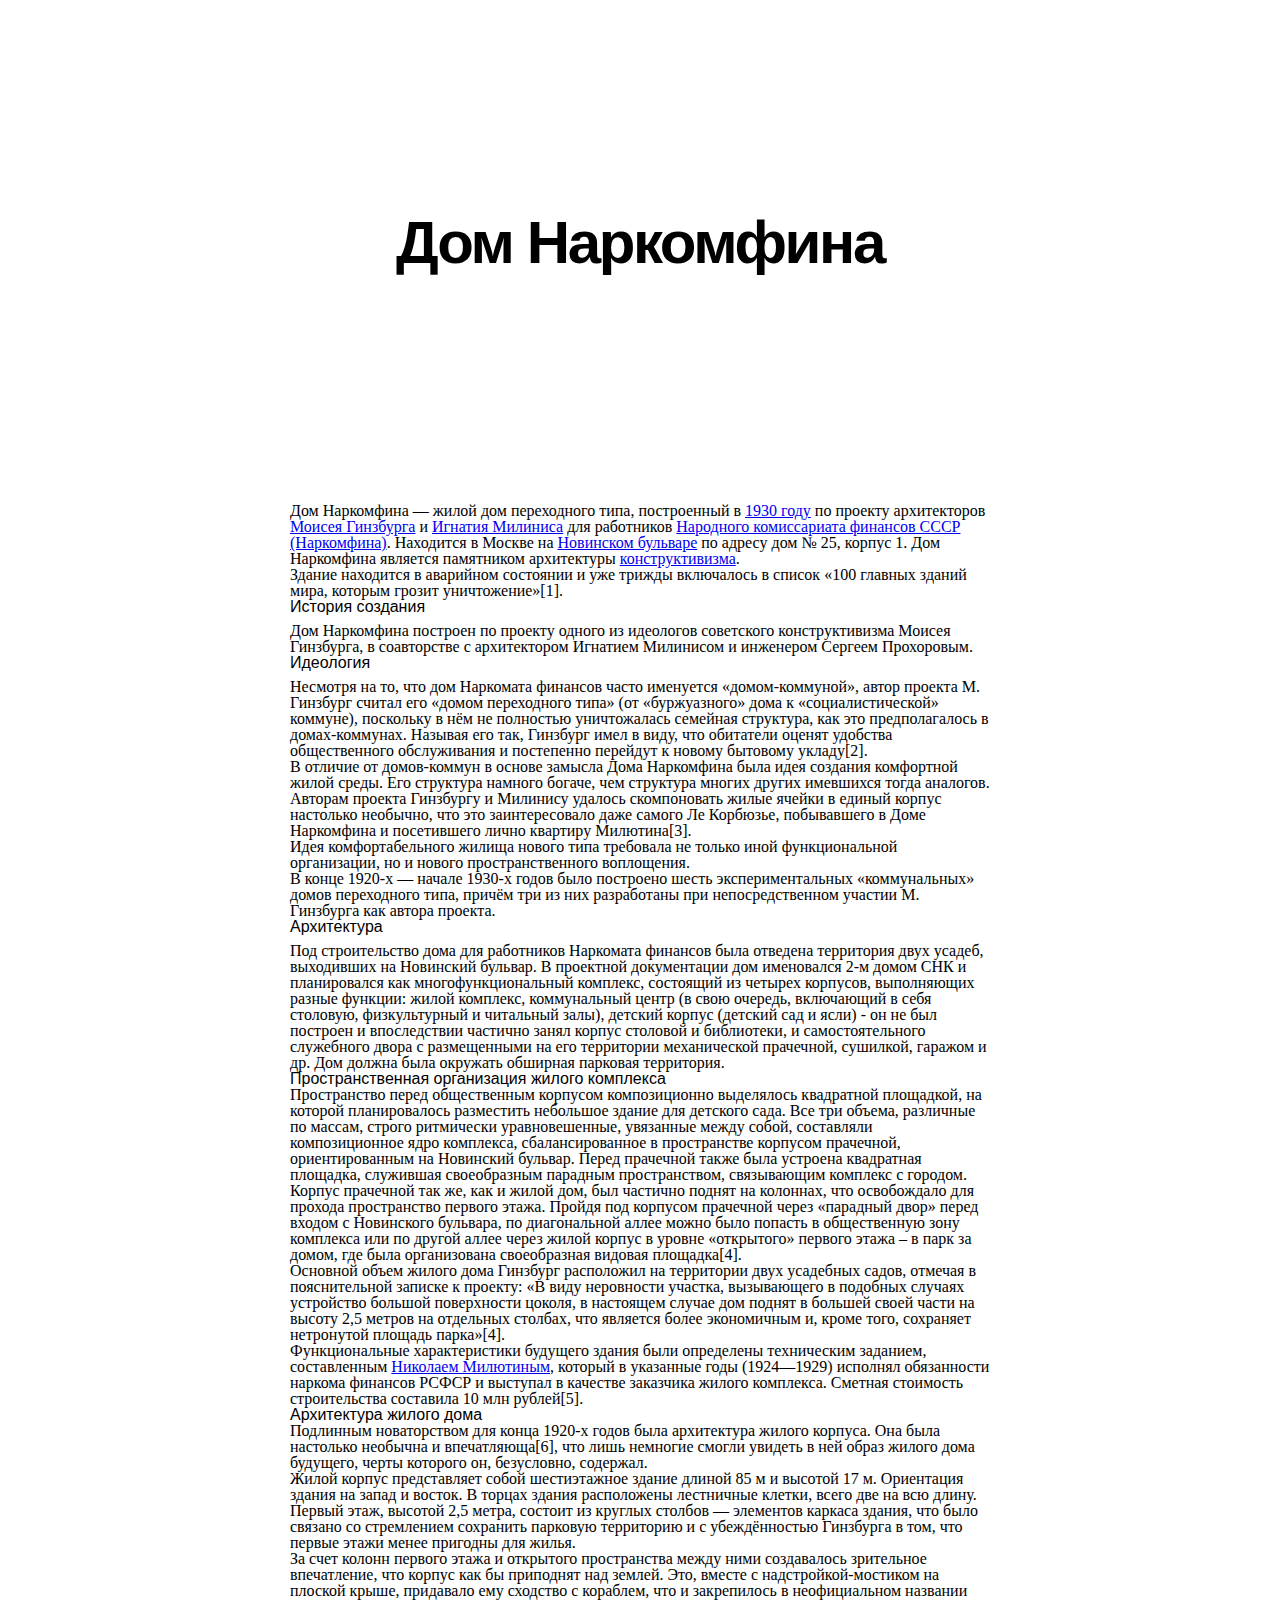
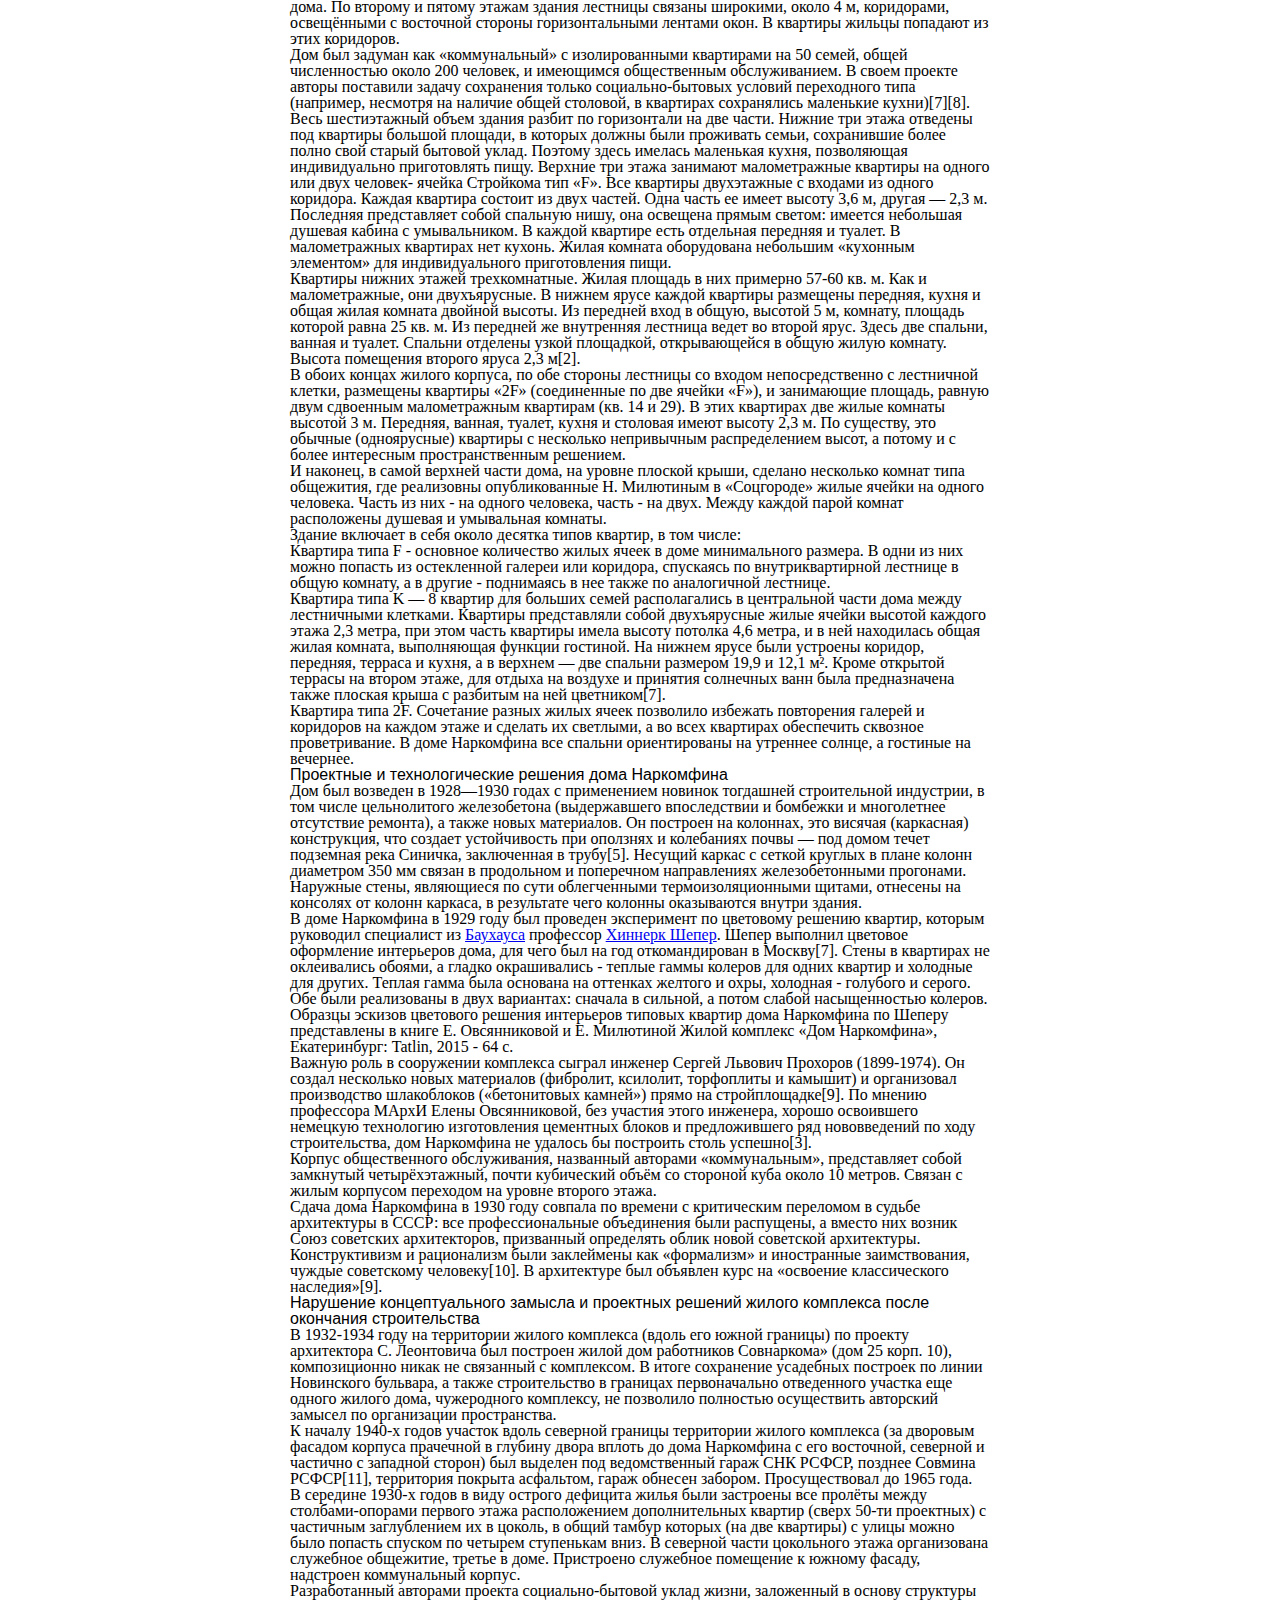
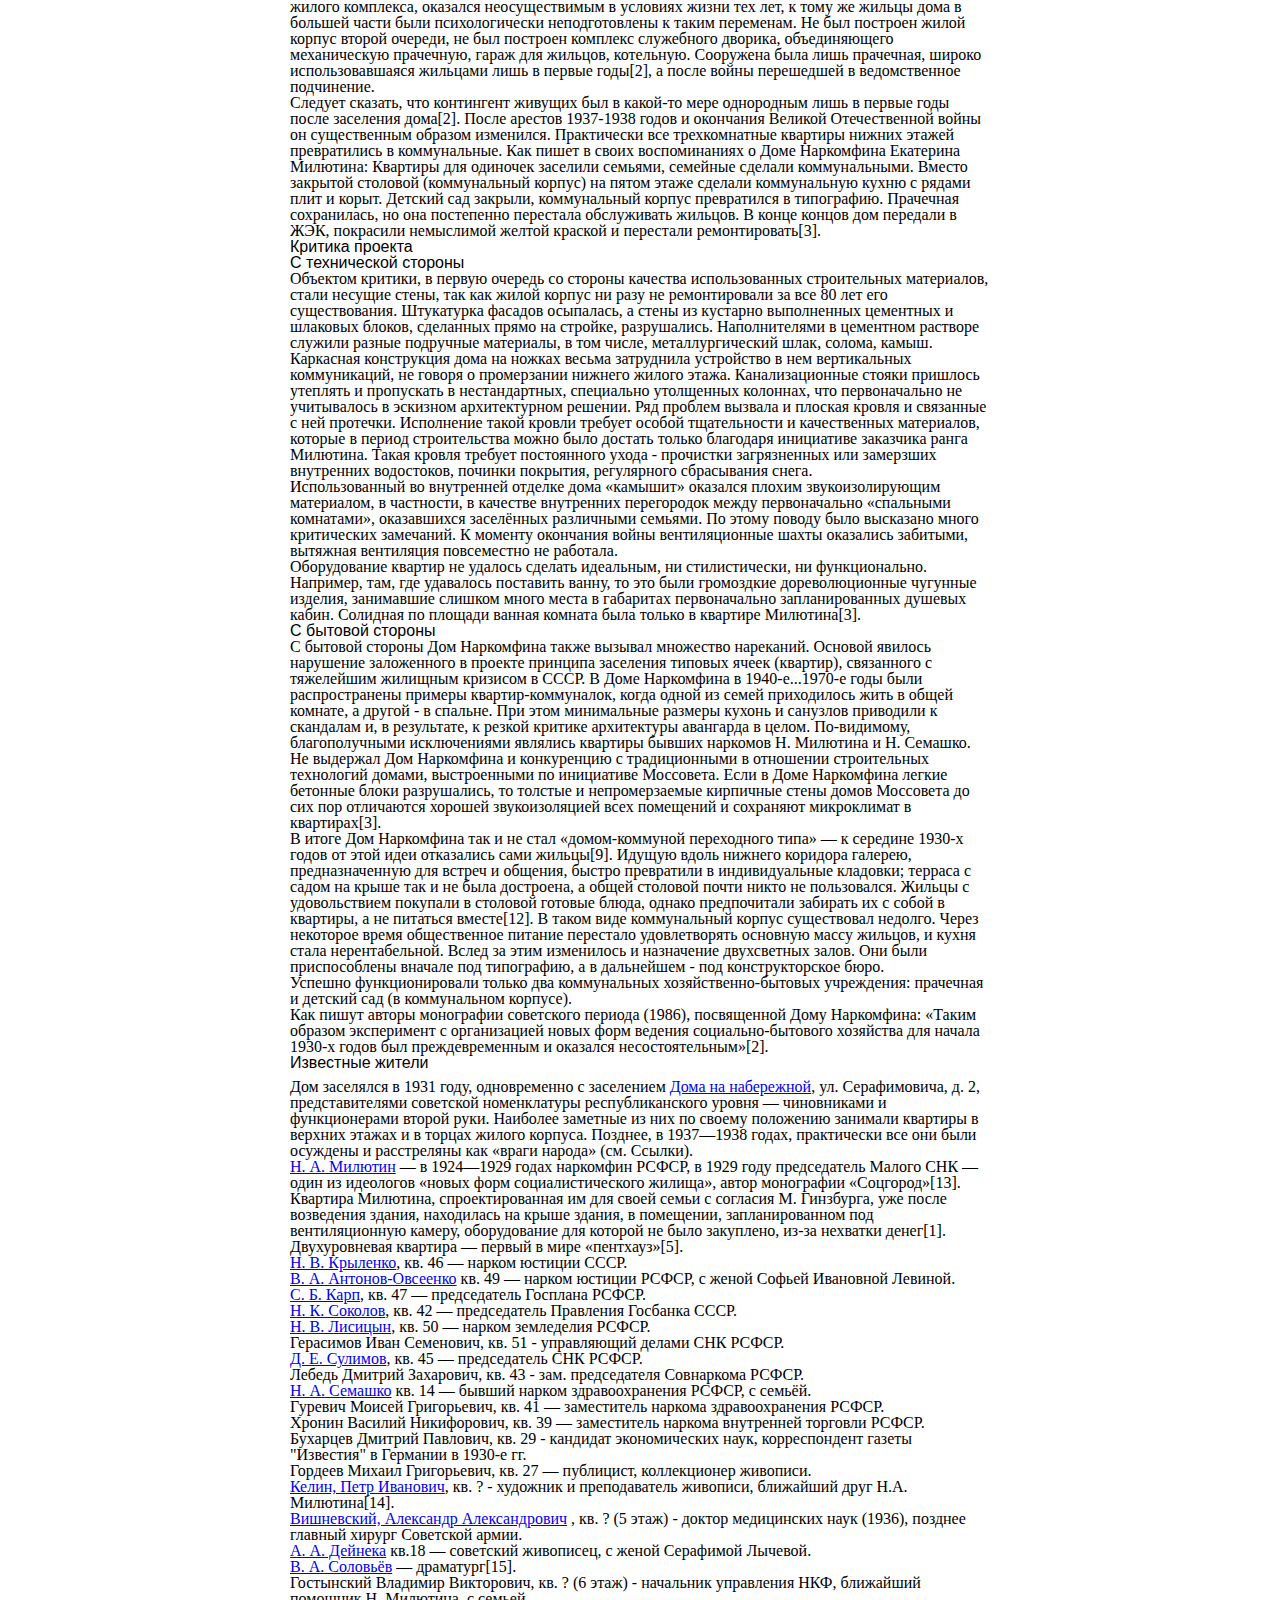
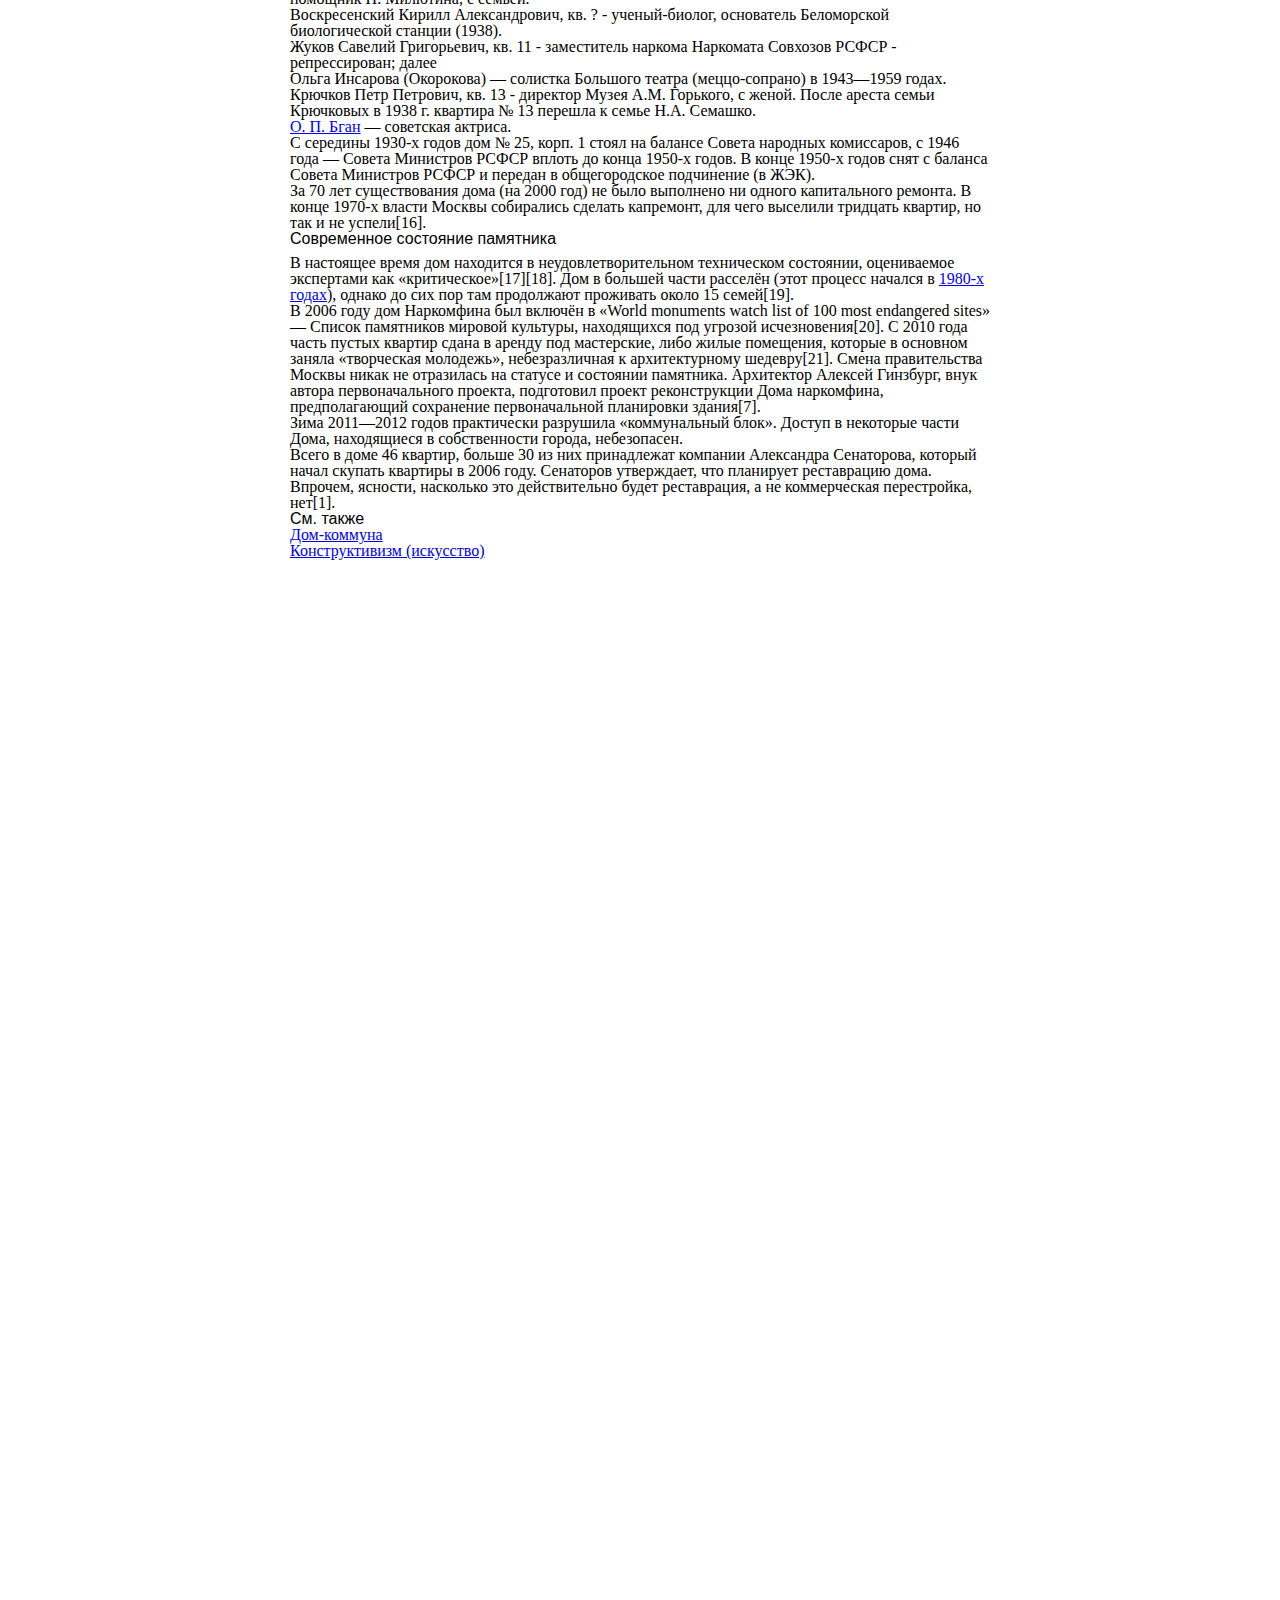
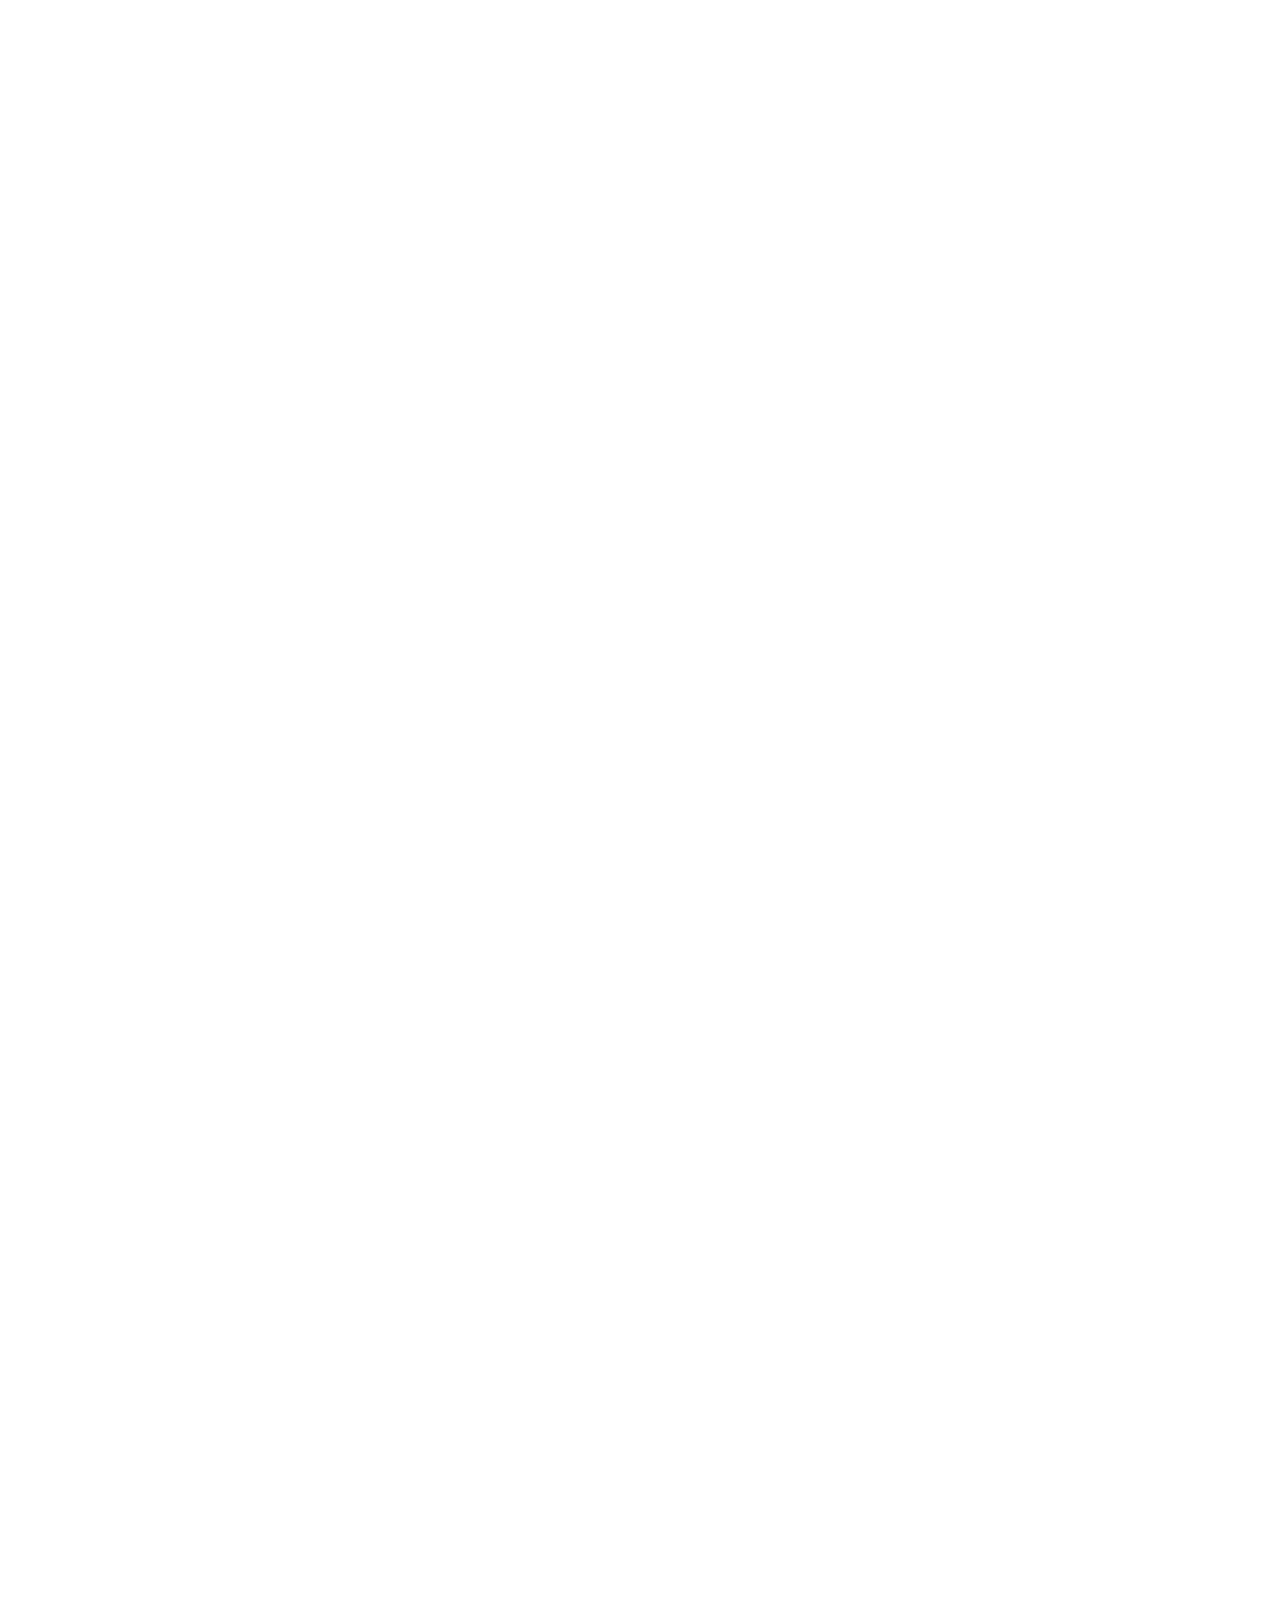
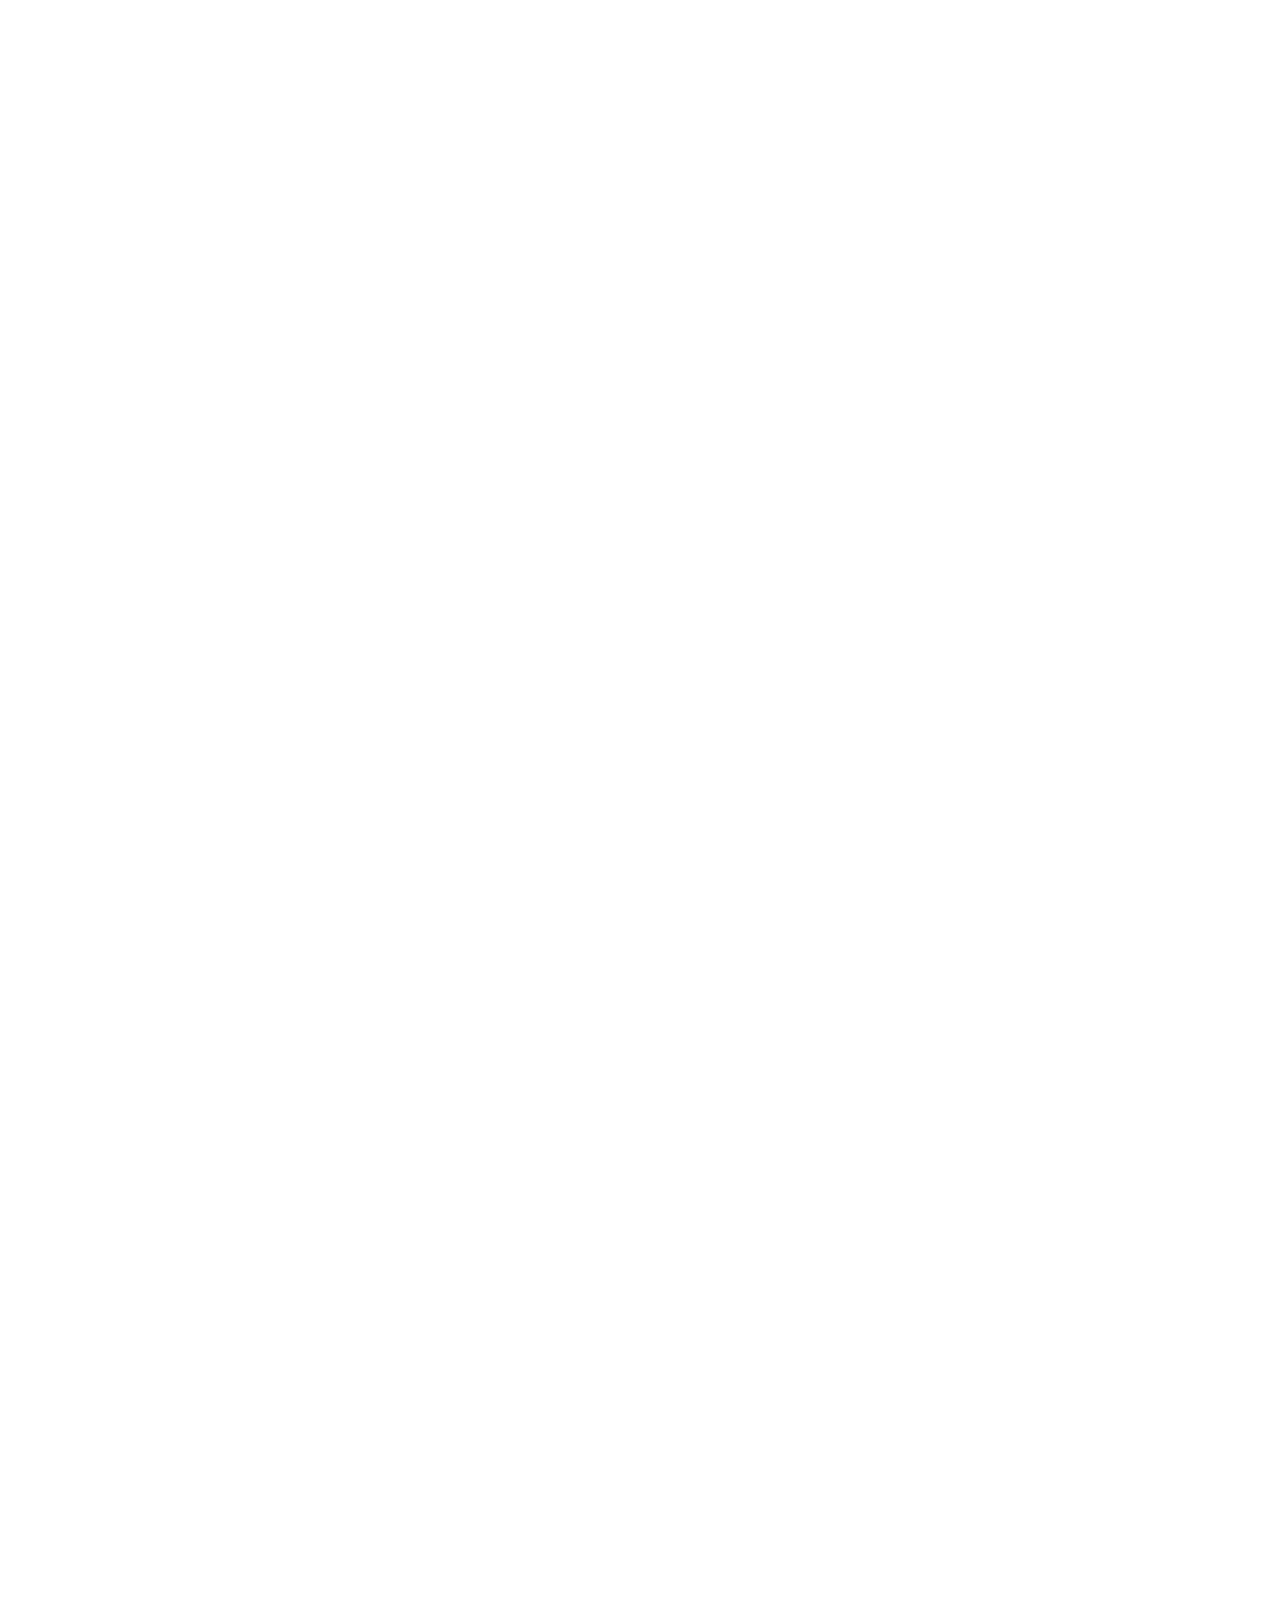
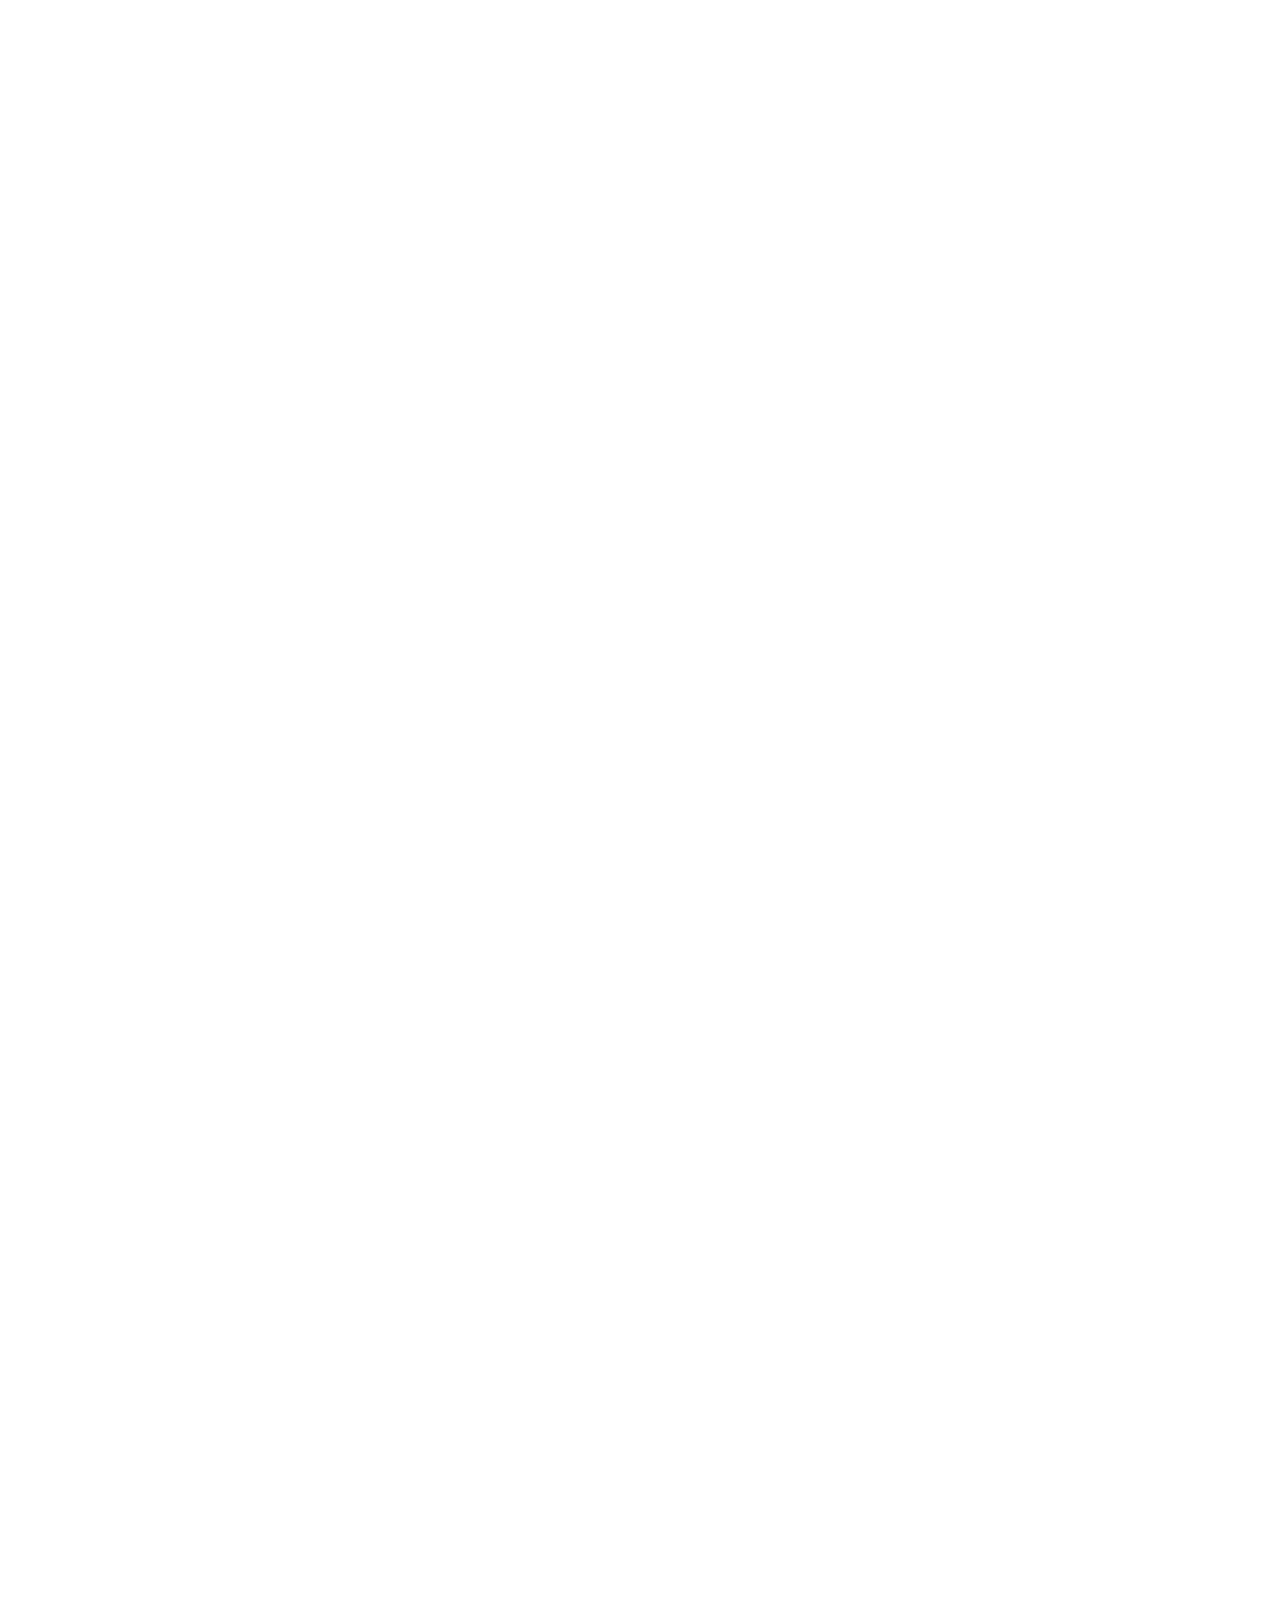
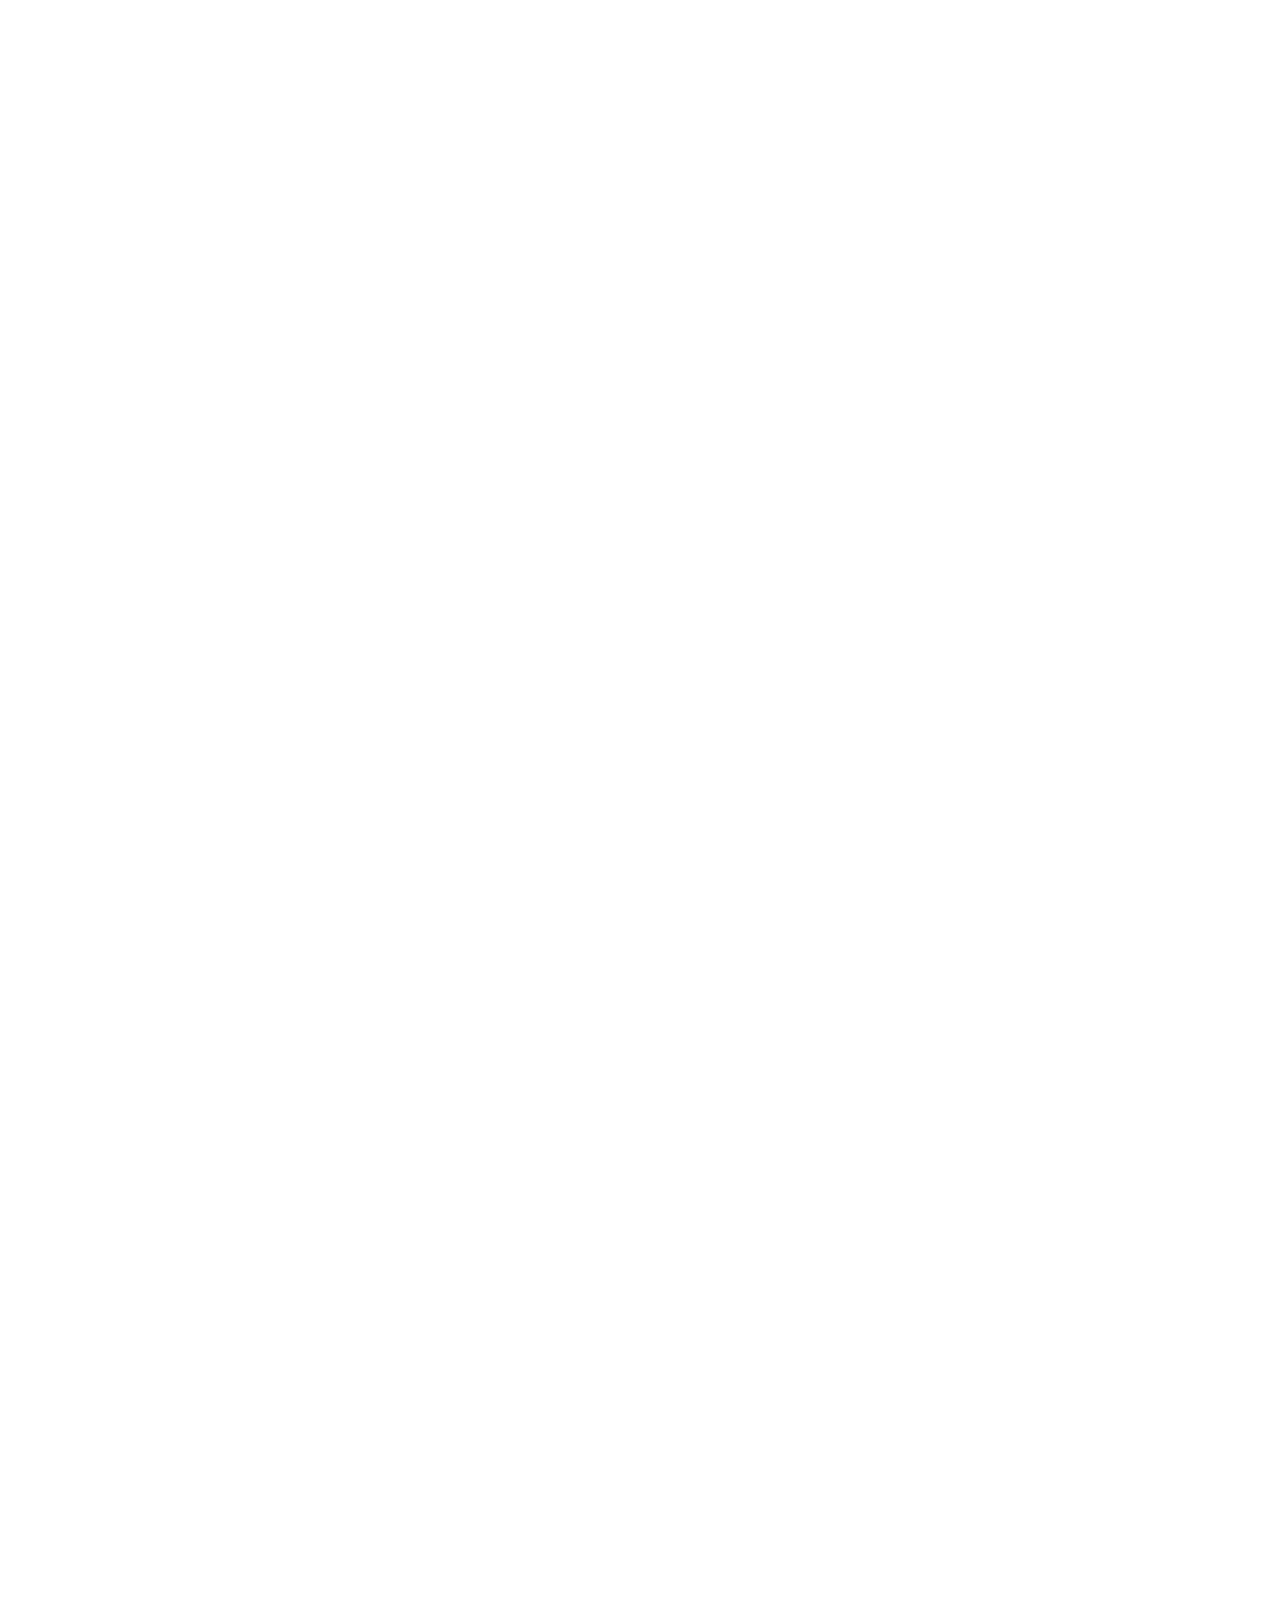
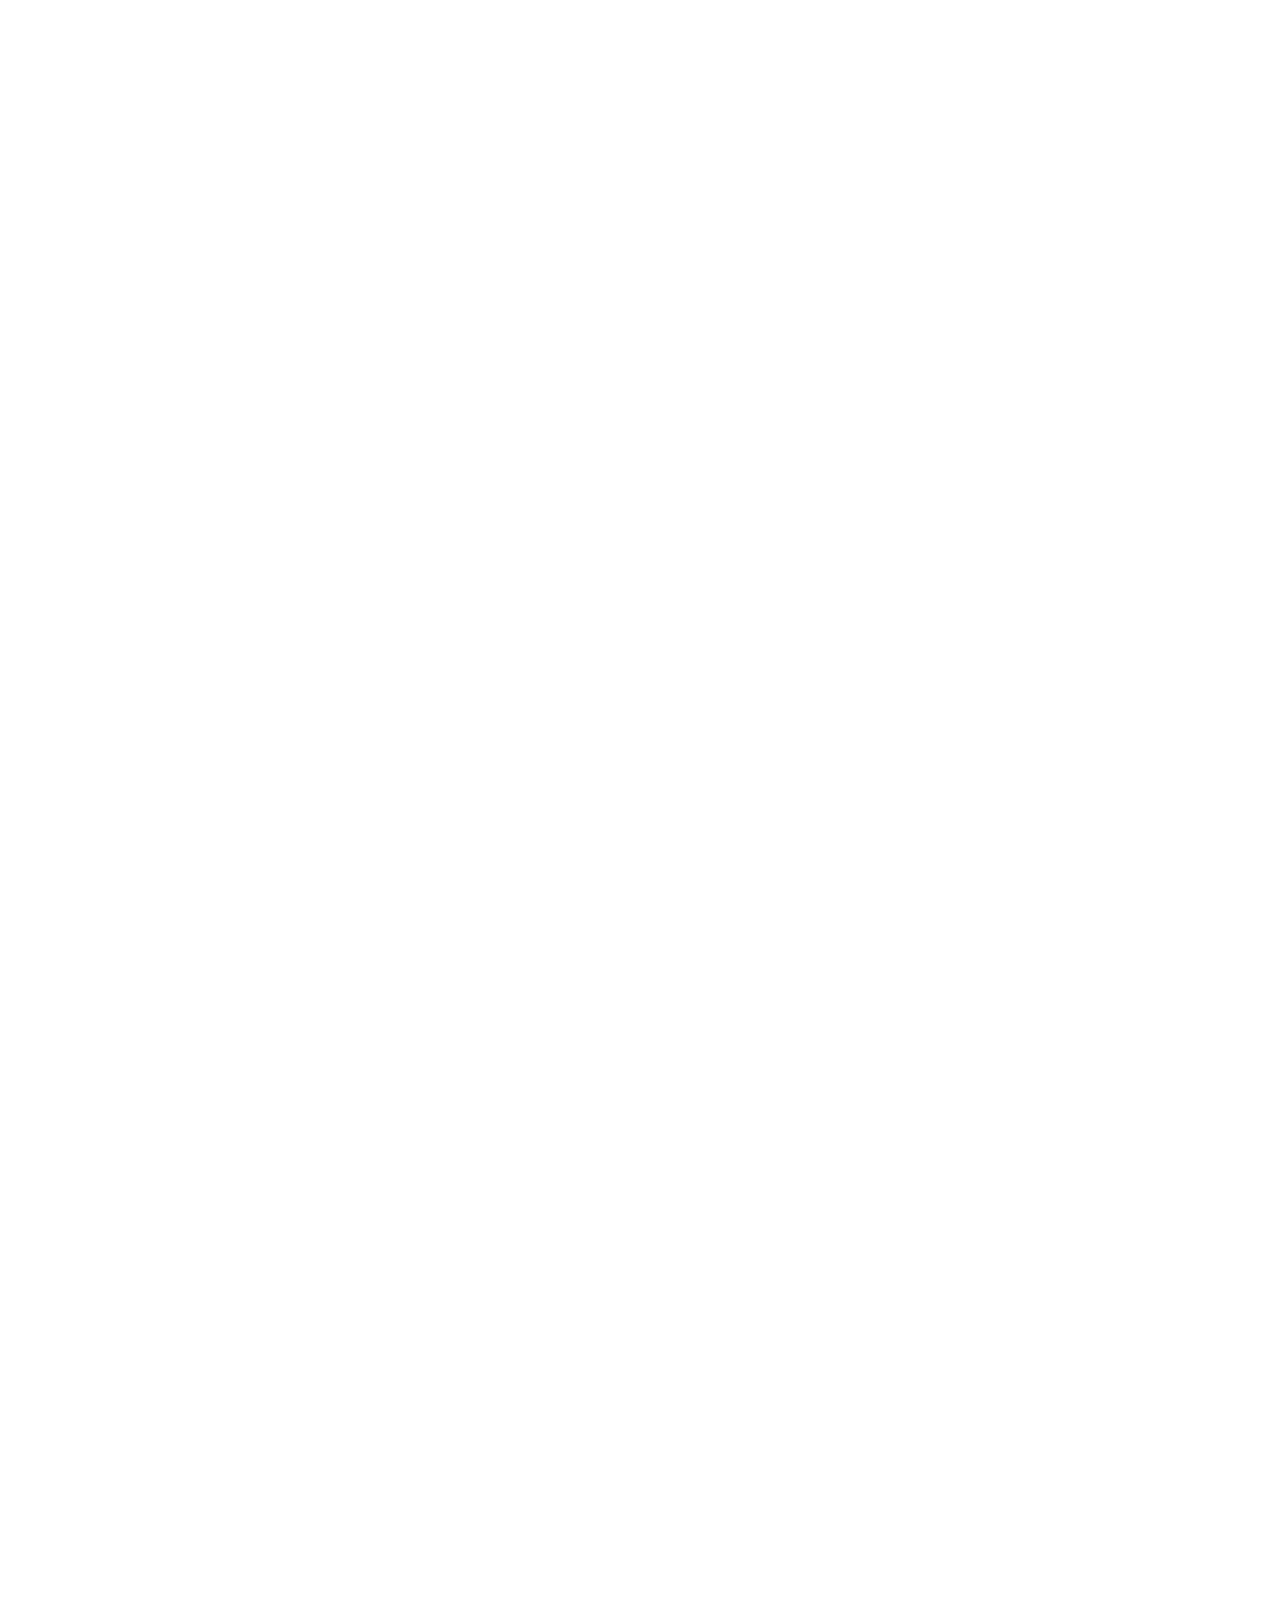
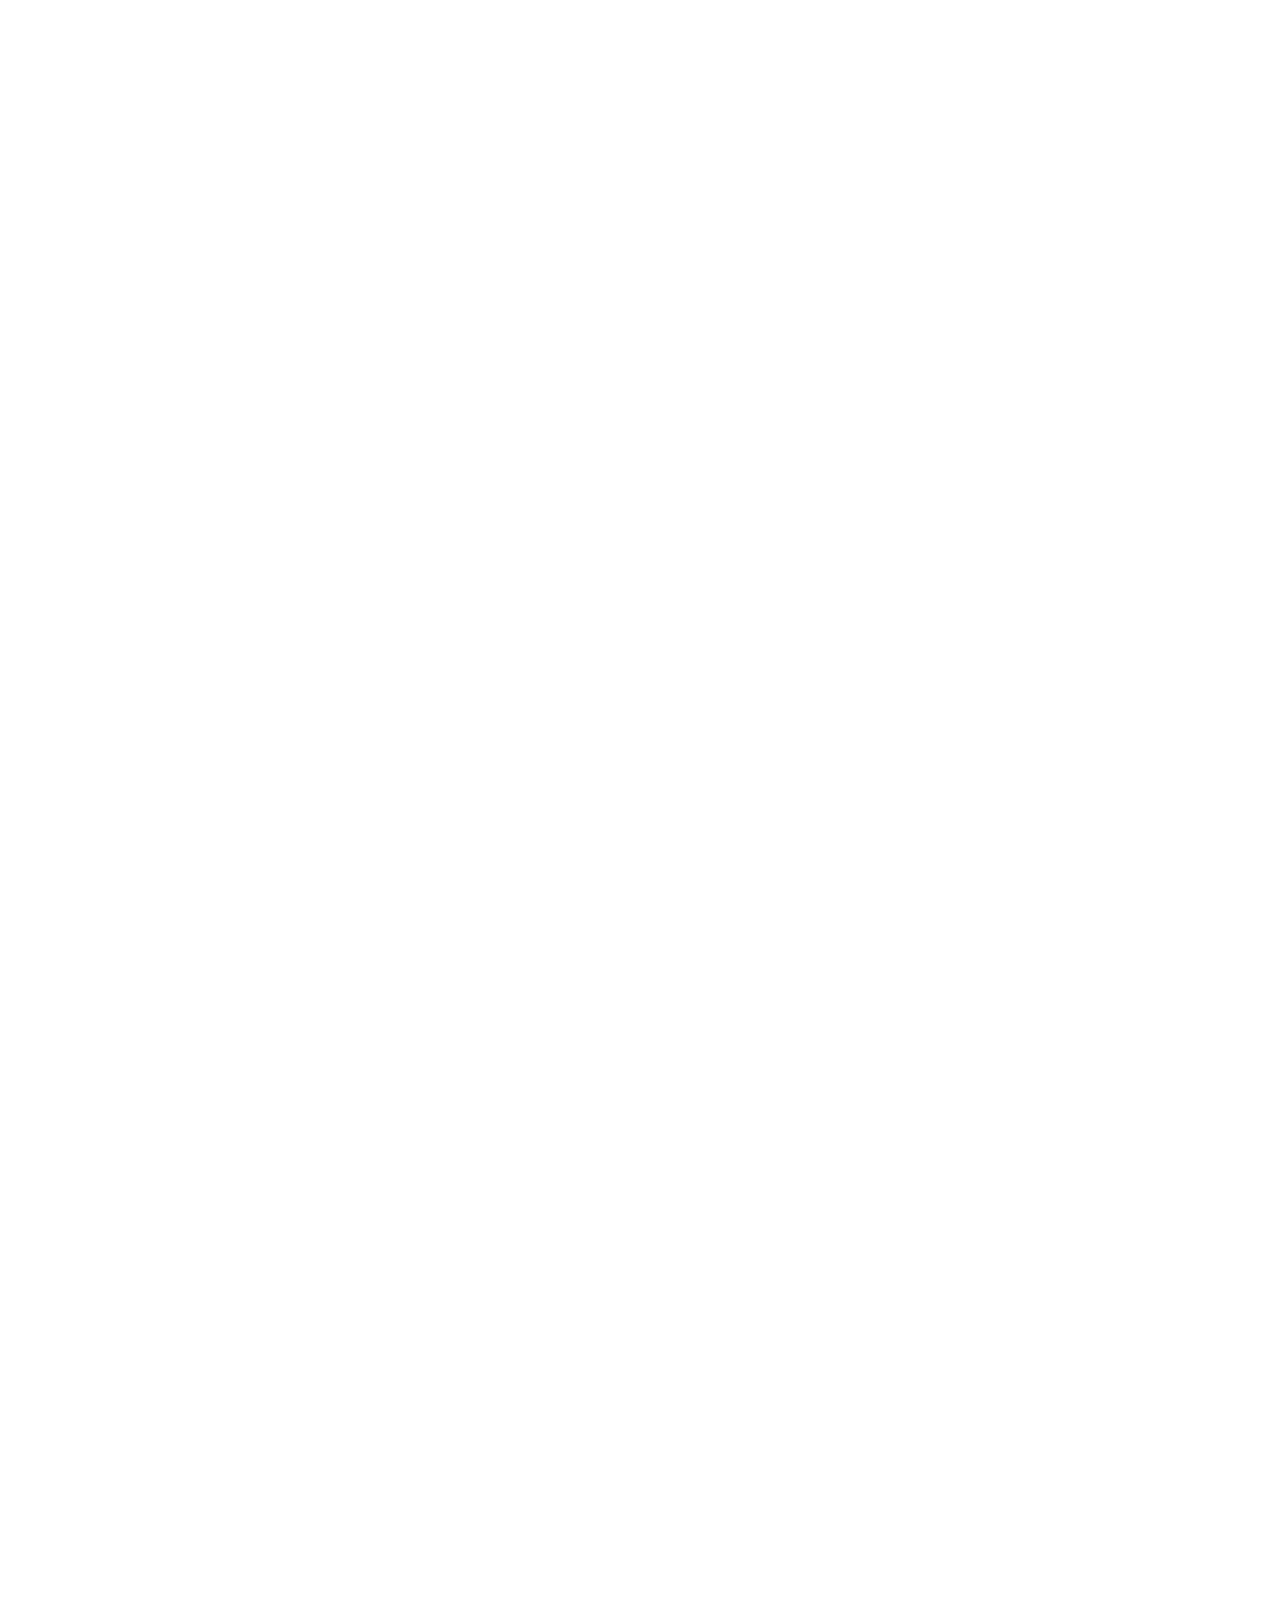
==== commit 8eda3487: "Работа на конец лекции" ====
--- a/anerei/001-Wikipedia/index.html
+++ b/anerei/001-Wikipedia/index.html
@@ -1,136 +1,133 @@
 <!DOCTYPE html>
-<html lang="en">
+<html lang="ru">
 <head>
   <meta charset="UTF-8">
-  <title>Дом наркомфина</title>
+  <title>Дом Наркомфина</title>
+<link rel="stylesheet" href="reset.css">
+<link rel="stylesheet" href="basics.css">
+<link rel="stylesheet" href="style.css">
+
 </head>
 <body>
-    <h1>Дом Наркомфина</h1>
-    <img src="narkomfin.jpg" width="600px"/>
-    <p> <b>Дом Наркомфина</b> — жилой дом переходного типа, построенный в <a href="https://ru.wikipedia.org/wiki/1930_%D0%B3%D0%BE%D0%B4">1930 году</a> по проекту архитекторов <a href="https://ru.wikipedia.org/wiki/%D0%93%D0%B8%D0%BD%D0%B7%D0%B1%D1%83%D1%80%D0%B3,_%D0%9C%D0%BE%D0%B8%D1%81%D0%B5%D0%B9_%D0%AF%D0%BA%D0%BE%D0%B2%D0%BB%D0%B5%D0%B2%D0%B8%D1%87">Моисея Гинзбурга</a> и <a href="https://ru.wikipedia.org/wiki/%D0%9C%D0%B8%D0%BB%D0%B8%D0%BD%D0%B8%D1%81,_%D0%98%D0%B3%D0%BD%D0%B0%D1%82%D0%B8%D0%B9_%D0%A4%D1%80%D0%B0%D0%BD%D1%86%D0%B5%D0%B2%D0%B8%D1%87">Игнатия Милиниса</a> для работников <a href="https://ru.wikipedia.org/wiki/%D0%9D%D0%B0%D1%80%D0%BE%D0%B4%D0%BD%D1%8B%D0%B9_%D0%BA%D0%BE%D0%BC%D0%B8%D1%81%D1%81%D0%B0%D1%80%D0%B8%D0%B0%D1%82_%D1%84%D0%B8%D0%BD%D0%B0%D0%BD%D1%81%D0%BE%D0%B2">Народного комиссариата финансов СССР (Наркомфина)</a>. Находится в Москве на <a href="https://ru.wikipedia.org/wiki/%D0%9D%D0%BE%D0%B2%D0%B8%D0%BD%D1%81%D0%BA%D0%B8%D0%B9_%D0%B1%D1%83%D0%BB%D1%8C%D0%B2%D0%B0%D1%80">Новинском бульваре</a> по адресу дом № 25, корпус 1. Дом Наркомфина является памятником архитектуры <a href="https://ru.wikipedia.org/wiki/%D0%9A%D0%BE%D0%BD%D1%81%D1%82%D1%80%D1%83%D0%BA%D1%82%D0%B8%D0%B2%D0%B8%D0%B7%D0%BC_(%D0%B8%D1%81%D0%BA%D1%83%D1%81%D1%81%D1%82%D0%B2%D0%BE)">конструктивизма</a>.</p>
-    <p>Здание находится в аварийном состоянии и уже трижды включалось в список «100 главных зданий мира, которым грозит уничтожение»[1].</p>
+
+  <h1>Дом Наркомфина</h1>
+  <p>Дом Наркомфина — жилой дом переходного типа, построенный в <a href="https://ru.wikipedia.org/wiki/1930_%D0%B3%D0%BE%D0%B4">1930 году</a> по проекту архитекторов <a href="https://ru.wikipedia.org/wiki/%D0%93%D0%B8%D0%BD%D0%B7%D0%B1%D1%83%D1%80%D0%B3,_%D0%9C%D0%BE%D0%B8%D1%81%D0%B5%D0%B9_%D0%AF%D0%BA%D0%BE%D0%B2%D0%BB%D0%B5%D0%B2%D0%B8%D1%87">Моисея Гинзбурга</a> и <a href="https://ru.wikipedia.org/wiki/%D0%9C%D0%B8%D0%BB%D0%B8%D0%BD%D0%B8%D1%81,_%D0%98%D0%B3%D0%BD%D0%B0%D1%82%D0%B8%D0%B9_%D0%A4%D1%80%D0%B0%D0%BD%D1%86%D0%B5%D0%B2%D0%B8%D1%87">Игнатия Милиниса</a> для работников <a href="https://ru.wikipedia.org/wiki/%D0%9D%D0%B0%D1%80%D0%BE%D0%B4%D0%BD%D1%8B%D0%B9_%D0%BA%D0%BE%D0%BC%D0%B8%D1%81%D1%81%D0%B0%D1%80%D0%B8%D0%B0%D1%82_%D1%84%D0%B8%D0%BD%D0%B0%D0%BD%D1%81%D0%BE%D0%B2">Народного комиссариата финансов СССР (Наркомфина)</a>. Находится в Москве на <a href="https://ru.wikipedia.org/wiki/%D0%9D%D0%BE%D0%B2%D0%B8%D0%BD%D1%81%D0%BA%D0%B8%D0%B9_%D0%B1%D1%83%D0%BB%D1%8C%D0%B2%D0%B0%D1%80">Новинском бульваре</a> по адресу дом № 25, корпус 1. Дом Наркомфина является памятником архитектуры <a href="https://ru.wikipedia.org/wiki/%D0%9A%D0%BE%D0%BD%D1%81%D1%82%D1%80%D1%83%D0%BA%D1%82%D0%B8%D0%B2%D0%B8%D0%B7%D0%BC_(%D0%B8%D1%81%D0%BA%D1%83%D1%81%D1%81%D1%82%D0%B2%D0%BE)">конструктивизма</a>.</p>
+  <p>Здание находится в аварийном состоянии и уже трижды включалось в список «100 главных зданий мира, которым грозит уничтожение»[1].</p>
+
+
+  <h2 class="redText">История создания</h2>
+  <p>Дом Наркомфина построен по проекту одного из идеологов советского конструктивизма Моисея Гинзбурга, в соавторстве с архитектором Игнатием Милинисом и инженером Сергеем Прохоровым.</p>
+
+
+  <h2>Идеология</h2>
+  <p>Несмотря на то, что дом Наркомата финансов часто именуется «домом-коммуной», автор проекта М. Гинзбург считал его «домом переходного типа» (от «буржуазного» дома к «социалистической» коммуне), поскольку в нём не полностью уничтожалась семейная структура, как это предполагалось в домах-коммунах. Называя его так, Гинзбург имел в виду, что обитатели оценят удобства общественного обслуживания и постепенно перейдут к новому бытовому укладу[2].</p>
+  <p>В отличие от домов-коммун в основе замысла Дома Наркомфина была идея создания комфортной жилой среды. Его структура намного богаче, чем структура многих других имевшихся тогда аналогов. Авторам проекта Гинзбургу и Милинису удалось скомпоновать жилые ячейки в единый корпус настолько необычно, что это заинтересовало даже самого Ле Корбюзье, побывавшего в Доме Наркомфина и посетившего лично квартиру Милютина[3].</p>
+  <p>Идея комфортабельного жилища нового типа требовала не только иной функциональной организации, но и нового пространственного воплощения.</p>
+  <p>В конце 1920-х — начале 1930-х годов было построено шесть экспериментальных «коммунальных» домов переходного типа, причём три из них разработаны при непосредственном участии М. Гинзбурга как автора проекта.</p>
+
+  <h2>Архитектура</h2>
+  <p>Под строительство дома для работников Наркомата финансов была отведена территория двух усадеб, выходивших на Новинский бульвар. В проектной документации дом именовался 2-м домом СНК и планировался как многофункциональный комплекс, состоящий из четырех корпусов, выполняющих разные функции: жилой комплекс, коммунальный центр (в свою очередь, включающий в себя столовую, физкультурный и читальный залы), детский корпус (детский сад и ясли) - он не был построен и впоследствии частично занял корпус столовой и библиотеки, и самостоятельного служебного двора с размещенными на его территории механической прачечной, сушилкой, гаражом и др. Дом должна была окружать обширная парковая территория.</p>
+
+  <h3>Пространственная организация жилого комплекса</h3>
+  <p>Пространство перед общественным корпусом композиционно выделялось квадратной площадкой, на которой планировалось разместить небольшое здание для детского сада. Все три объема, различные по массам, строго ритмически уравновешенные, увязанные между собой, составляли композиционное ядро комплекса, сбалансированное в пространстве корпусом прачечной, ориентированным на Новинский бульвар. Перед прачечной также была устроена квадратная площадка, служившая своеобразным парадным пространством, связывающим комплекс с городом. Корпус прачечной так же, как и жилой дом, был частично поднят на колоннах, что освобождало для прохода пространство первого этажа. Пройдя под корпусом прачечной через «парадный двор» перед входом с Новинского бульвара, по диагональной аллее можно было попасть в общественную зону комплекса или по другой аллее через жилой корпус в уровне «открытого» первого этажа – в парк за домом, где была организована своеобразная видовая площадка[4].</p>
+  <p>Основной объем жилого дома Гинзбург расположил на территории двух усадебных садов, отмечая в пояснительной записке к проекту: «В виду неровности участка, вызывающего в подобных случаях устройство большой поверхности цоколя, в настоящем случае дом поднят в большей своей части на высоту 2,5 метров на отдельных столбах, что является более экономичным и, кроме того, сохраняет нетронутой площадь парка»[4].</p>
+  <p>Функциональные характеристики будущего здания были определены техническим заданием, составленным <a href="https://ru.wikipedia.org/wiki/%D0%9C%D0%B8%D0%BB%D1%8E%D1%82%D0%B8%D0%BD,_%D0%9D%D0%B8%D0%BA%D0%BE%D0%BB%D0%B0%D0%B9_%D0%90%D0%BB%D0%B5%D0%BA%D1%81%D0%B0%D0%BD%D0%B4%D1%80%D0%BE%D0%B2%D0%B8%D1%87">Николаем Милютиным</a>, который в указанные годы (1924—1929) исполнял обязанности наркома финансов РСФСР и выступал в качестве заказчика жилого комплекса. Сметная стоимость строительства составила 10 млн рублей[5].</p>
+
+  <h3>Архитектура жилого дома</h3>
+  <p>Подлинным новаторством для конца 1920-х годов была архитектура жилого корпуса. Она была настолько необычна и впечатляюща[6], что лишь немногие смогли увидеть в ней образ жилого дома будущего, черты которого он, безусловно, содержал.</p>
+  <p>Жилой корпус представляет собой шестиэтажное здание длиной 85 м и высотой 17 м. Ориентация здания на запад и восток. В торцах здания расположены лестничные клетки, всего две на всю длину. Первый этаж, высотой 2,5 метра, состоит из круглых столбов — элементов каркаса здания, что было связано со стремлением сохранить парковую территорию и с убеждённостью Гинзбурга в том, что первые этажи менее пригодны для жилья.</p>
+  <p>За счет колонн первого этажа и открытого пространства между ними создавалось зрительное впечатление, что корпус как бы приподнят над землей. Это, вместе с надстройкой-мостиком на плоской крыше, придавало ему сходство с кораблем, что и закрепилось в неофициальном названии дома. По второму и пятому этажам здания лестницы связаны широкими, около 4 м, коридорами, освещёнными с восточной стороны горизонтальными лентами окон. В квартиры жильцы попадают из этих коридоров.</p>
+  <p>Дом был задуман как «коммунальный» с изолированными квартирами на 50 семей, общей численностью около 200 человек, и имеющимся общественным обслуживанием. В своем проекте авторы поставили задачу сохранения только социально-бытовых условий переходного типа (например, несмотря на наличие общей столовой, в квартирах сохранялись маленькие кухни)[7][8].</p>
+  <p>Весь шестиэтажный объем здания разбит по горизонтали на две части. Нижние три этажа отведены под квартиры большой площади, в которых должны были проживать семьи, сохранившие более полно свой старый бытовой уклад. Поэтому здесь имелась маленькая кухня, позволяющая индивидуально приготовлять пищу. Верхние три этажа занимают малометражные квартиры на одного или двух человек- ячейка Стройкома тип «F». Все квартиры двухэтажные с входами из одного коридора. Каждая квартира состоит из двух частей. Одна часть ее имеет высоту 3,6 м, другая — 2,3 м. Последняя представляет собой спальную нишу, она освещена прямым светом: имеется небольшая душевая кабина с умывальником. В каждой квартире есть отдельная передняя и туалет. В малометражных квартирах нет кухонь. Жилая комната оборудована небольшим «кухонным элементом» для индивидуального приготовления пищи.</p>
+  <p>Квартиры нижних этажей трехкомнатные. Жилая площадь в них примерно 57-60 кв. м. Как и малометражные, они двухъярусные. В нижнем ярусе каждой квартиры размещены передняя, кухня и общая жилая комната двойной высоты. Из передней вход в общую, высотой 5 м, комнату, площадь которой равна 25 кв. м. Из передней же внутренняя лестница ведет во второй ярус. Здесь две спальни, ванная и туалет. Спальни отделены узкой площадкой, открывающейся в общую жилую комнату. Высота помещения второго яруса 2,3 м[2].</p>
+  <p>В обоих концах жилого корпуса, по обе стороны лестницы со входом непосредственно с лестничной клетки, размещены квартиры «2F» (соединенные по две ячейки «F»), и занимающие площадь, равную двум сдвоенным малометражным квартирам (кв. 14 и 29). В этих квартирах две жилые комнаты высотой 3 м. Передняя, ванная, туалет, кухня и столовая имеют высоту 2,3 м. По существу, это обычные (одноярусные) квартиры с несколько непривычным распределением высот, а потому и с более интересным пространственным решением.</p>
+  <p>И наконец, в самой верхней части дома, на уровне плоской крыши, сделано несколько комнат типа общежития, где реализовны опубликованные Н. Милютиным в «Соцгороде» жилые ячейки на одного человека. Часть из них - на одного человека, часть - на двух. Между каждой парой комнат расположены душевая и умывальная комнаты.</p>
+  <p>Здание включает в себя около десятка типов квартир, в том числе:</p>
 
   <ul>
-    <li><a href="#">1 История создания</a></li>
-    <li><a href="#">2 Идеология</a></li>
-    <li><a href="#">3 Архитектура</a></li>
-      <ul>
-        <li><a href="#">3.1 Пространственная организация жилого комплекса</a></li>
-        <li><a href="#">3.2 Архитектура жилого дома</a></li>
-        <li><a href="#">3.3 Проектные и технологические решения дома Наркомфина</a></li>
-        <li><a href="#">3.4 Нарушение концептуального замысла и проектных решений жилого комплекса после окончания</a></li>
-      </ul>
-    <li><a href="#">4 Критика проекта</a></li>
-    <ul>
-      <li><a href="#">4.1 С технической стороны</a></li>
-      <li><a href="#">4.2 С бытовой стороны</a></li>
-    </ul>
-    <li><a href="#">5 Известные жители</a></li>
-    <li><a href="#">6 Современное состояние памятника</a></li>
-    <li><a href="#">7 См. также</a></li>
-    <li><a href="#">8 Примечания</a></li>
-    <li><a href="#">9 Литература</a></li>
-    <li><a href="#">10 Ссылки</a></li>
+    <li>Квартира типа F - основное количество жилых ячеек в доме минимального размера. В одни из них можно попасть из остекленной галереи или коридора, спускаясь по внутриквартирной лестнице в общую комнату, а в другие - поднимаясь в нее также по аналогичной лестнице.</li>
+    <li>Квартира типа K — 8 квартир для больших семей располагались в центральной части дома между лестничными клетками. Квартиры представляли собой двухъярусные жилые ячейки высотой каждого этажа 2,3 метра, при этом часть квартиры имела высоту потолка 4,6 метра, и в ней находилась общая жилая комната, выполняющая функции гостиной. На нижнем ярусе были устроены коридор, передняя, терраса и кухня, а в верхнем — две спальни размером 19,9 и 12,1 м². Кроме открытой террасы на втором этаже, для отдыха на воздухе и принятия солнечных ванн была предназначена также плоская крыша с разбитым на ней цветником[7].</li>
+    <li>Квартира типа 2F. Сочетание разных жилых ячеек позволило избежать повторения галерей и коридоров на каждом этаже и сделать их светлыми, а во всех квартирах обеспечить сквозное проветривание. В доме Наркомфина все спальни ориентированы на утреннее солнце, а гостиные на вечернее.</li>
   </ul>
 
-    <h2>История создания</h2>
-    <p>Дом Наркомфина построен по проекту одного из идеологов советского конструктивизма Моисея Гинзбурга, в соавторстве с архитектором Игнатием Милинисом и инженером Сергеем Прохоровым.</p>
+  <h3>Проектные и технологические решения дома Наркомфина</h3>
+  <p>Дом был возведен в 1928—1930 годах с применением новинок тогдашней строительной индустрии, в том числе цельнолитого железобетона (выдержавшего впоследствии и бомбежки и многолетнее отсутствие ремонта), а также новых материалов. Он построен на колоннах, это висячая (каркасная) конструкция, что создает устойчивость при оползнях и колебаниях почвы — под домом течет подземная река Синичка, заключенная в трубу[5]. Несущий каркас с сеткой круглых в плане колонн диаметром 350 мм связан в продольном и поперечном направлениях железобетонными прогонами. Наружные стены, являющиеся по сути облегченными термоизоляционными щитами, отнесены на консолях от колонн каркаса, в результате чего колонны оказываются внутри здания.</p>
+  <p>В доме Наркомфина в 1929 году был проведен эксперимент по цветовому решению квартир, которым руководил специалист из <a href="https://ru.wikipedia.org/wiki/%D0%91%D0%B0%D1%83%D1%85%D0%B0%D1%83%D1%81">Баухауса</a> профессор <a href="https://de.wikipedia.org/wiki/Hinnerk_Scheper">Хиннерк Шепер</a>. Шепер выполнил цветовое оформление интерьеров дома, для чего был на год откомандирован в Москву[7]. Стены в квартирах не оклеивались обоями, а гладко окрашивались - теплые гаммы колеров для одних квартир и холодные для других. Теплая гамма была основана на оттенках желтого и охры, холодная - голубого и серого. Обе были реализованы в двух вариантах: сначала в сильной, а потом слабой насыщенностью колеров. Образцы эскизов цветового решения интерьеров типовых квартир дома Наркомфина по Шеперу представлены в книге Е. Овсянниковой и Е. Милютиной Жилой комплекс «Дом Наркомфина», Екатеринбург: Tatlin, 2015 - 64 с.</p>
+  <p>Важную роль в сооружении комплекса сыграл инженер Сергей Львович Прохоров (1899-1974). Он создал несколько новых материалов (фибролит, ксилолит, торфоплиты и камышит) и организовал производство шлакоблоков («бетонитовых камней») прямо на стройплощадке[9]. По мнению профессора МАрхИ Елены Овсянниковой, без участия этого инженера, хорошо освоившего немецкую технологию изготовления цементных блоков и предложившего ряд нововведений по ходу строительства, дом Наркомфина не удалось бы построить столь успешно[3].</p>
+  <p>Корпус общественного обслуживания, названный авторами «коммунальным», представляет собой замкнутый четырёхэтажный, почти кубический объём со стороной куба около 10 метров. Связан с жилым корпусом переходом на уровне второго этажа.</p>
+  <p>Сдача дома Наркомфина в 1930 году совпала по времени с критическим переломом в судьбе архитектуры в СССР: все профессиональные объединения были распущены, а вместо них возник Союз советских архитекторов, призванный определять облик новой советской архитектуры. Конструктивизм и рационализм были заклеймены как «формализм» и иностранные заимствования, чуждые советскому человеку[10]. В архитектуре был объявлен курс на «освоение классического наследия»[9].</p>
 
-    <h2>Идеология</h2>
-    <p>Несмотря на то, что дом Наркомата финансов часто именуется «домом-коммуной», автор проекта М. Гинзбург считал его «домом переходного типа» (от «буржуазного» дома к «социалистической» коммуне), поскольку в нём не полностью уничтожалась семейная структура, как это предполагалось в домах-коммунах. Называя его так, Гинзбург имел в виду, что обитатели оценят удобства общественного обслуживания и постепенно перейдут к новому бытовому укладу[2].</p>
-    <p>В отличие от домов-коммун в основе замысла Дома Наркомфина была идея создания комфортной жилой среды. Его структура намного богаче, чем структура многих других имевшихся тогда аналогов. Авторам проекта Гинзбургу и Милинису удалось скомпоновать жилые ячейки в единый корпус настолько необычно, что это заинтересовало даже самого Ле Корбюзье, побывавшего в Доме Наркомфина и посетившего лично квартиру Милютина[3].</p>
-    <p>Идея комфортабельного жилища нового типа требовала не только иной функциональной организации, но и нового пространственного воплощения.</p>
-    <p>В конце 1920-х — начале 1930-х годов было построено шесть экспериментальных «коммунальных» домов переходного типа, причём три из них разработаны при непосредственном участии М. Гинзбурга как автора проекта.</p>
+  <h3>Нарушение концептуального замысла и проектных решений жилого комплекса после окончания строительства</h3>
+  <p>В 1932-1934 году на территории жилого комплекса (вдоль его южной границы) по проекту архитектора С. Леонтовича был построен жилой дом работников Совнаркома» (дом 25 корп. 10), композиционно никак не связанный с комплексом. В итоге сохранение усадебных построек по линии Новинского бульвара, а также строительство в границах первоначально отведенного участка еще одного жилого дома, чужеродного комплексу, не позволило полностью осуществить авторский замысел по организации пространства.</p>
+  <p>К началу 1940-х годов участок вдоль северной границы территории жилого комплекса (за дворовым фасадом корпуса прачечной в глубину двора вплоть до дома Наркомфина с его восточной, северной и частично с западной сторон) был выделен под ведомственный гараж СНК РСФСР, позднее Совмина РСФСР[11], территория покрыта асфальтом, гараж обнесен забором. Просуществовал до 1965 года.</p>
+  <p>В середине 1930-х годов в виду острого дефицита жилья были застроены все пролёты между столбами-опорами первого этажа расположением дополнительных квартир (сверх 50-ти проектных) с частичным заглублением их в цоколь, в общий тамбур которых (на две квартиры) с улицы можно было попасть спуском по четырем ступенькам вниз. В северной части цокольного этажа организована служебное общежитие, третье в доме. Пристроено служебное помещение к южному фасаду, надстроен коммунальный корпус.</p>
+  <p>Разработанный авторами проекта социально-бытовой уклад жизни, заложенный в основу структуры жилого комплекса, оказался неосуществимым в условиях жизни тех лет, к тому же жильцы дома в большей части были психологически неподготовлены к таким переменам. Не был построен жилой корпус второй очереди, не был построен комплекс служебного дворика, объединяющего механическую прачечную, гараж для жильцов, котельную. Сооружена была лишь прачечная, широко использовавшаяся жильцами лишь в первые годы[2], а после войны перешедшей в ведомственное подчинение.</p>
+  <p>Следует сказать, что контингент живущих был в какой-то мере однородным лишь в первые годы после заселения дома[2]. После арестов 1937-1938 годов и окончания Великой Отечественной войны он существенным образом изменился. Практически все трехкомнатные квартиры нижних этажей превратились в коммунальные. Как пишет в своих воспоминаниях о Доме Наркомфина Екатерина Милютина: Квартиры для одиночек заселили семьями, семейные сделали коммунальными. Вместо закрытой столовой (коммунальный корпус) на пятом этаже сделали коммунальную кухню с рядами плит и корыт. Детский сад закрыли, коммунальный корпус превратился в типографию. Прачечная сохранилась, но она постепенно перестала обслуживать жильцов. В конце концов дом передали в ЖЭК, покрасили немыслимой желтой краской и перестали ремонтировать[3].</p>
 
-    <h2>Архитектура</h2>
-    <p>Под строительство дома для работников Наркомата финансов была отведена территория двух усадеб, выходивших на Новинский бульвар. В проектной документации дом именовался 2-м домом СНК и планировался как многофункциональный комплекс, состоящий из четырех корпусов, выполняющих разные функции: жилой комплекс, коммунальный центр (в свою очередь, включающий в себя столовую, физкультурный и читальный залы), детский корпус (детский сад и ясли) - он не был построен и впоследствии частично занял корпус столовой и библиотеки, и самостоятельного служебного двора с размещенными на его территории механической прачечной, сушилкой, гаражом и др. Дом должна была окружать обширная парковая территория.</p>
 
-    <h3>Пространственная организация жилого комплекса</h3>
-    <p>Пространство перед общественным корпусом композиционно выделялось квадратной площадкой, на которой планировалось разместить небольшое здание для детского сада. Все три объема, различные по массам, строго ритмически уравновешенные, увязанные между собой, составляли композиционное ядро комплекса, сбалансированное в пространстве корпусом прачечной, ориентированным на Новинский бульвар. Перед прачечной также была устроена квадратная площадка, служившая своеобразным парадным пространством, связывающим комплекс с городом. Корпус прачечной так же, как и жилой дом, был частично поднят на колоннах, что освобождало для прохода пространство первого этажа. Пройдя под корпусом прачечной через «парадный двор» перед входом с Новинского бульвара, по диагональной аллее можно было попасть в общественную зону комплекса или по другой аллее через жилой корпус в уровне «открытого» первого этажа – в парк за домом, где была организована своеобразная видовая площадка[4].
-    <p>Основной объем жилого дома Гинзбург расположил на территории двух усадебных садов, отмечая в пояснительной записке к проекту: <i>«В виду неровности участка, вызывающего в подобных случаях устройство большой поверхности цоколя, в настоящем случае дом поднят в большей своей части на высоту 2,5 метров на отдельных столбах, что является более экономичным и, кроме того, сохраняет нетронутой площадь парка»[4].</i></p>
-    <p>Функциональные характеристики будущего здания были определены техническим заданием, составленным <a href="https://ru.wikipedia.org/wiki/%D0%9C%D0%B8%D0%BB%D1%8E%D1%82%D0%B8%D0%BD,_%D0%9D%D0%B8%D0%BA%D0%BE%D0%BB%D0%B0%D0%B9_%D0%90%D0%BB%D0%B5%D0%BA%D1%81%D0%B0%D0%BD%D0%B4%D1%80%D0%BE%D0%B2%D0%B8%D1%87">Николаем Милютиным</a>, который в указанные годы (1924—1929) исполнял обязанности наркома финансов РСФСР и выступал в качестве заказчика жилого комплекса. Сметная стоимость строительства составила 10 млн рублей[5].</p>
+  <h2>Критика проекта</h2>
 
-    <h3>Архитектура жилого дома</h3>
-    <p>Подлинным новаторством для конца 1920-х годов была архитектура жилого корпуса. Она была настолько необычна и впечатляюща[6], что лишь немногие смогли увидеть в ней образ жилого дома будущего, черты которого он, безусловно, содержал.</p>
-    <p>Жилой корпус представляет собой шестиэтажное здание длиной 85 м и высотой 17 м. Ориентация здания на запад и восток. В торцах здания расположены лестничные клетки, всего две на всю длину. Первый этаж, высотой 2,5 метра, состоит из круглых столбов — элементов каркаса здания, что было связано со стремлением сохранить парковую территорию и с убеждённостью Гинзбурга в том, что первые этажи менее пригодны для жилья.</p>
-    <p>За счет колонн первого этажа и открытого пространства между ними создавалось зрительное впечатление, что корпус как бы приподнят над землей. Это, вместе с надстройкой-мостиком на плоской крыше, придавало ему сходство с кораблем, что и закрепилось в неофициальном названии дома. По второму и пятому этажам здания лестницы связаны широкими, около 4 м, коридорами, освещёнными с восточной стороны горизонтальными лентами окон. В квартиры жильцы попадают из этих коридоров.
-    <p>Дом был задуман как «коммунальный» с изолированными квартирами на 50 семей, общей численностью около 200 человек, и имеющимся общественным обслуживанием. В своем проекте авторы поставили задачу сохранения только социально-бытовых условий переходного типа (например, несмотря на наличие общей столовой, в квартирах сохранялись маленькие кухни)[7][8].</p>
-    <p>Весь шестиэтажный объем здания разбит по горизонтали на две части. Нижние три этажа отведены под квартиры большой площади, в которых должны были проживать семьи, сохранившие более полно свой старый бытовой уклад. Поэтому здесь имелась маленькая кухня, позволяющая индивидуально приготовлять пищу. Верхние три этажа занимают малометражные квартиры на одного или двух человек- ячейка Стройкома РСФСР тип «F». Все квартиры двухэтажные с входами из одного коридора. Каждая квартира состоит из двух частей. Одна часть ее имеет высоту 3,6 м, другая — 2,3 м. Последняя представляет собой спальную нишу, она освещена прямым светом: имеется небольшая душевая кабина с умывальником. В каждой квартире есть отдельная передняя и туалет. В малометражных квартирах нет кухонь. Жилая комната оборудована небольшим «кухонным элементом» для индивидуального приготовления пищи.</p>
-    <p>Квартиры нижних этажей трехкомнатные. Жилая площадь в них примерно 57-60 кв. м. Как и малометражные, они двухъярусные. В нижнем ярусе каждой квартиры размещены передняя, кухня и общая жилая комната двойной высоты. Из передней вход в общую, высотой 5 м, комнату, площадь которой равна 25 кв. м. Из передней же внутренняя лестница ведет во второй ярус. Здесь две спальни, ванная и туалет. Спальни отделены узкой площадкой, открывающейся в общую жилую комнату. Высота помещения второго яруса 2,3 м[2].</p>
-    <p>В обоих концах жилого корпуса, по обе стороны лестницы со входом непосредственно с лестничной клетки, размещены квартиры «2F» (соединенные по две ячейки «F»), и занимающие площадь, равную двум сдвоенным малометражным квартирам (кв. 14 и 29). В этих квартирах две жилые комнаты высотой 3 м. Передняя, ванная, туалет, кухня и столовая имеют высоту 2,3 м. По существу, это обычные (одноярусные) квартиры с несколько непривычным распределением высот, а потому и с более интересным пространственным решением.</p>
-    <p>И наконец, в самой верхней части дома, на уровне плоской крыши, сделано несколько комнат типа общежития, где реализовны опубликованные Н. Милютиным в «Соцгороде» жилые ячейки на одного человека. Часть из них - на одного человека, часть - на двух. Между каждой парой комнат расположены душевая и умывальная комнаты.</p>
-    <p>Здание включает в себя около десятка типов квартир, в том числе:</p>
-    <ul>
-      <li>Квартира типа F - основное количество жилых ячеек в доме минимального размера. В одни из них можно попасть из остекленной галереи или коридора, спускаясь по внутриквартирной лестнице в общую комнату, а в другие - поднимаясь в нее также по аналогичной лестнице.</li>
-      <li>Квартира типа K — 8 квартир для больших семей располагались в центральной части дома между лестничными клетками. Квартиры представляли собой двухъярусные жилые ячейки высотой каждого этажа 2,3 метра, при этом часть квартиры имела высоту потолка 4,6 метра, и в ней находилась общая жилая комната, выполняющая функции гостиной. На нижнем ярусе были устроены коридор, передняя, терраса и кухня, а в верхнем — две спальни размером 19,9 и 12,1 м². Кроме открытой террасы на втором этаже, для отдыха на воздухе и принятия солнечных ванн была предназначена также плоская крыша с разбитым на ней цветником[7].</li>
-      <li>Квартира типа 2F. Сочетание разных жилых ячеек позволило избежать повторения галерей и коридоров на каждом этаже и сделать их светлыми, а во всех квартирах обеспечить сквозное проветривание. В доме Наркомфина все спальни ориентированы на утреннее солнце, а гостиные на вечернее.</li>
-    </ul>
-    <p>Обследование дома Наркомфина, проведенное в 1994 году профессором МАрхИ Еленой Овсянниковой и швейцарскими студентами из Женевы, которыми руководил Жан-Клод Люди, показало, что его внутренняя структура оказалась еще сложнее, чем было заявлено в проекте. Нестандартные квартиры, как оказалось, были на каждом этаже, хотя большинство их - типовые. Общее число вариантов жилых ячеек могло доходить до одиннадцати (включая помещение для консьержа, «студию» на верхнем этаже, общежитие на кровле и пентхаус самого Милютина). Характерно, что в конце коридора пятого этажа находилась общая кухня, организованная уже в 1940-е годы, а из самого коридора был доступ в чуланы для хранения вещей, не всегда помещавшихся в ячейки «F».</p>
+  <h3>С технической стороны</h3>
+  <p>Объектом критики, в первую очередь со стороны качества использованных строительных материалов, стали несущие стены, так как жилой корпус ни разу не ремонтировали за все 80 лет его существования. Штукатурка фасадов осыпалась, а стены из кустарно выполненных цементных и шлаковых блоков, сделанных прямо на стройке, разрушались. Наполнителями в цементном растворе служили разные подручные материалы, в том числе, металлургический шлак, солома, камыш.</p>
+  <p>Каркасная конструкция дома на ножках весьма затруднила устройство в нем вертикальных коммуникаций, не говоря о промерзании нижнего жилого этажа. Канализационные стояки пришлось утеплять и пропускать в нестандартных, специально утолщенных колоннах, что первоначально не учитывалось в эскизном архитектурном решении. Ряд проблем вызвала и плоская кровля и связанные с ней протечки. Исполнение такой кровли требует особой тщательности и качественных материалов, которые в период строительства можно было достать только благодаря инициативе заказчика ранга Милютина. Такая кровля требует постоянного ухода - прочистки загрязненных или замерзших внутренних водостоков, починки покрытия, регулярного сбрасывания снега.</p>
+  <p>Использованный во внутренней отделке дома «камышит» оказался плохим звукоизолирующим материалом, в частности, в качестве внутренних перегородок между первоначально «спальными комнатами», оказавшихся заселённых различными семьями. По этому поводу было высказано много критических замечаний. К моменту окончания войны вентиляционные шахты оказались забитыми, вытяжная вентиляция повсеместно не работала.</p>
+  <p>Оборудование квартир не удалось сделать идеальным, ни стилистически, ни функционально. Например, там, где удавалось поставить ванну, то это были громоздкие дореволюционные чугунные изделия, занимавшие слишком много места в габаритах первоначально запланированных душевых кабин. Солидная по площади ванная комната была только в квартире Милютина[3].</p>
 
-    <h3>Проектные и технологические решения дома Наркомфина</h3>
-    <p>Дом был возведен в 1928—1930 годах с применением новинок тогдашней строительной индустрии, в том числе цельнолитого железобетона (выдержавшего впоследствии и бомбежки и многолетнее отсутствие ремонта), а также новых материалов. Он построен на колоннах, это висячая (каркасная) конструкция, что создает устойчивость при оползнях и колебаниях почвы — под домом течет подземная река Синичка, заключенная в трубу[5]. Несущий каркас с сеткой круглых в плане колонн диаметром 350 мм связан в продольном и поперечном направлениях железобетонными прогонами. Наружные стены, являющиеся по сути облегченными термоизоляционными щитами, отнесены на консолях от колонн каркаса, в результате чего колонны оказываются внутри здания.</p>
-    <p>В доме Наркомфина в 1929 году был проведен эксперимент по цветовому решению квартир, которым руководил специалист из <a href="https://ru.wikipedia.org/wiki/%D0%91%D0%B0%D1%83%D1%85%D0%B0%D1%83%D1%81">Баухауса</a> профессор <a href="https://de.wikipedia.org/wiki/Hinnerk_Scheper">Хиннерк Шепер</a>. Щепер выполнил цветовое оформление интерьеров дома, для чего был на год откомандирован в Москву[7]. Стены в квартирах не оклеивались обоями, а гладко окрашивались - теплые гаммы колеров для одних квартир и холодные для других. Теплая гамма была основана на оттенках желтого и охры, холодная - голубого и серого. Обе были реализованы в двух вариантах: сначала в сильной, а потом слабой насыщенностью колеров. Образцы эскизов цветового решения интерьеров типовых квартир дома Наркомфина по Шеперу представлены в книге Е. Овсянниковой и Е. Милютиной Жилой комплекс «Дом Наркомфина», Екатеринбург: Tatlin, 2015 - 64 с.</p>
-    <p>Важную роль в сооружении комплекса сыграл инженер Сергей Львович Прохоров (1899-1974). Он создал несколько новых материалов (фибролит, ксилолит, торфоплиты и камышит) и организовал производство шлакоблоков («бетонитовых камней») прямо на стройплощадке[9]. По мнению профессора МАрхИ Елены Овсянниковой, без участия этого инженера, хорошо освоившего немецкую технологию изготовления цементных блоков и предложившего ряд нововведений по ходу строительства, дом Наркомфина не удалось бы построить столь успешно[3].</p>
-    <p>Корпус общественного обслуживания, названный авторами «коммунальным», представляет собой замкнутый четырёхэтажный, почти кубический объём со стороной куба около 10 метров. Связан с жилым корпусом переходом на уровне второго этажа.</p>
-    <p>Сдача дома Наркомфина в 1930 году совпала по времени с критическим переломом в судьбе архитектуры в СССР: все профессиональные объединения были распущены, а вместо них возник Союз советских архитекторов, призванный определять облик новой советской архитектуры. Конструктивизм и рационализм были заклеймены как «формализм» и иностранные заимствования, чуждые советскому человеку[10]. В архитектуре был объявлен курс на «освоение классического наследия»[9].</p>
+  <h3>С бытовой стороны</h3>
+  <p>С бытовой стороны Дом Наркомфина также вызывал множество нареканий. Основой явилось нарушение заложенного в проекте принципа заселения типовых ячеек (квартир), связанного с тяжелейшим жилищным кризисом в СССР. В Доме Наркомфина в 1940-е...1970-е годы были распространены примеры квартир-коммуналок, когда одной из семей приходилось жить в общей комнате, а другой - в спальне. При этом минимальные размеры кухонь и санузлов приводили к скандалам и, в результате, к резкой критике архитектуры авангарда в целом. По-видимому, благополучными исключениями являлись квартиры бывших наркомов Н. Милютина и Н. Семашко.</p>
+  <p>Не выдержал Дом Наркомфина и конкуренцию с традиционными в отношении строительных технологий домами, выстроенными по инициативе Моссовета. Если в Доме Наркомфина легкие бетонные блоки разрушались, то толстые и непромерзаемые кирпичные стены домов Моссовета до сих пор отличаются хорошей звукоизоляцией всех помещений и сохраняют микроклимат в квартирах[3].</p>
+  <p>В итоге Дом Наркомфина так и не стал «домом-коммуной переходного типа» — к середине 1930-х годов от этой идеи отказались сами жильцы[9]. Идущую вдоль нижнего коридора галерею, предназначенную для встреч и общения, быстро превратили в индивидуальные кладовки; терраса с садом на крыше так и не была достроена, а общей столовой почти никто не пользовался. Жильцы с удовольствием покупали в столовой готовые блюда, однако предпочитали забирать их с собой в квартиры, а не питаться вместе[12]. В таком виде коммунальный корпус существовал недолго. Через некоторое время общественное питание перестало удовлетворять основную массу жильцов, и кухня стала нерентабельной. Вслед за этим изменилось и назначение двухсветных залов. Они были приспособлены вначале под типографию, а в дальнейшем - под конструкторское бюро.</p>
+  <p>Успешно функционировали только два коммунальных хозяйственно-бытовых учреждения: прачечная и детский сад (в коммунальном корпусе).</p>
+  <p>Как пишут авторы монографии советского периода (1986), посвященной Дому Наркомфина: «Таким образом эксперимент с организацией новых форм ведения социально-бытового хозяйства для начала 1930-х годов был преждевременным и оказался несостоятельным»[2].</p>
 
-    <h3>Нарушение концептуального замысла и проектных решений жилого комплекса после окончания строительства</h3>
-    <p>В 1932-1934 году на территории жилого комплекса (вдоль его южной границы) по проекту архитектора С. Леонтовича был построен жилой дом работников Совнаркома» (дом 25 корп. 10), композиционно никак не связанный с комплексом. В итоге сохранение усадебных построек по линии Новинского бульвара, а также строительство в границах первоначально отведенного участка еще одного жилого дома, чужеродного комплексу, не позволило полностью осуществить авторский замысел по организации пространства.</p>
-    <p>К началу 1940-х годов участок вдоль северной границы территории жилого комплекса (за дворовым фасадом корпуса прачечной во всю его длину, и в глубину двора вплоть до дома Наркомфина с его восточной, северной и частично с западной сторон) был выделен под ведомственный гараж СНК РСФСР, позднее Совмина РСФСР[11], его территория покрыта асфальтом, гараж обнесен забором. Просуществовал до 1965 года.</p>
-    <p>В середине 1930-х годов в виду острого дефицита жилья были застроены все пролёты между столбами-опорами первого этажа расположением дополнительных квартир (сверх 50-ти проектных) с частичным заглублением их в цоколь, в общий тамбур которых (на две квартиры) с улицы можно было попасть спуском по четырем ступенькам вниз. В северной части цокольного этажа организована служебное общежитие, третье в доме. Пристроено служебное помещение к южному фасаду, надстроен коммунальный корпус.</p>
-    <p>Разработанный авторами проекта социально-бытовой уклад жизни, заложенный в основу структуры жилого комплекса, оказался неосуществимым в условиях жизни тех лет, к тому же жильцы дома в большей части были психологически неподготовлены к таким переменам. Не был построен жилой корпус второй очереди, не был построен комплекс служебного дворика, объединяющего механическую прачечную, гараж для жильцов, котельную. Сооружена была лишь прачечная, широко использовавшаяся жильцами лишь в первые годы[2], а после войны перешедшей в ведомственное подчинение.</p>
-    <p>Следует сказать, что контингент живущих был в какой-то мере однородным лишь в первые годы после заселения дома[2]. После арестов 1937-1938 годов и окончания Великой Отечественной войны он существенным образом изменился. Практически все трехкомнатные квартиры нижних этажей превратились в коммунальные. Как пишет в своих воспоминаниях о Доме Наркомфина Екатерина Милютина: <i>Квартиры для одиночек заселили семьями, семейные сделали коммунальными. Вместо закрытой столовой (коммунальный корпус) на пятом этаже сделали коммунальную кухню с рядами плит и корыт. Детский сад закрыли, коммунальный корпус превратился в типографию. Прачечная сохранилась, но она постепенно перестала обслуживать жильцов. В конце концов дом передали в ЖЭК, покрасили немыслимой желтой краской и перестали ремонтировать</i>[3].</p>
 
-    <h2>Критика проекта</h2>
-    <h3>С технической стороны</h3>
-    <p>Объектом критики, в первую очередь со стороны качества использованных строительных материалов, стали несущие стены, так как жилой корпус ни разу не ремонтировали за все 80 лет его существования. Штукатурка фасадов осыпалась, а стены из кустарно выполненных цементных и шлаковых блоков, сделанных прямо на стройке, разрушались. Наполнителями в цементном растворе служили разные подручные материалы, в том числе, металлургический шлак, солома, камыш.</p>
-    <p>Каркасная конструкция дома на ножках весьма затруднила устройство в нем вертикальных коммуникаций, не говоря о промерзании нижнего жилого этажа. Канализационные стояки пришлось утеплять и пропускать в нестандартных, специально утолщенных колоннах, что первоначально не учитывалось в эскизном архитектурном решении. Ряд проблем вызвала и плоская кровля и связанные с ней протечки. Исполнение такой кровли требует особой тщательности и качественных материалов, которые в период строительства можно было достать только благодаря инициативе заказчика ранга Милютина. Такая кровля требует постоянного ухода - прочистки загрязненных или замерзших внутренних водостоков, починки покрытия, регулярного сбрасывания снега.</p>
-    <p>Использованный во внутренней отделке дома «камышит» оказался плохим звукоизолирующим материалом, в частности, в качестве внутренних перегородок между первоначально «спальными комнатами», оказавшихся заселённых различными семьями. По этому поводу было высказано много критических замечаний. К моменту окончания войны вентиляционные шахты оказались забитыми, вытяжная вентиляция повсеместно не работала.</p>
-    <p>Оборудование квартир не удалось сделать идеальным, ни стилистически, ни функционально. Например, там, где удавалось поставить ванну, то это были громоздкие дореволюционные чугунные изделия, занимавшие слишком много места в габаритах первоначально запланированных душевых кабин. Солидная по площади ванная комната была только в квартире Милютина[3].</p>
+  <h2>Известные жители</h2>
+  <p>Дом заселялся в 1931 году, одновременно с заселением <a href="https://ru.wikipedia.org/wiki/%D0%94%D0%BE%D0%BC_%D0%BD%D0%B0_%D0%BD%D0%B0%D0%B1%D0%B5%D1%80%D0%B5%D0%B6%D0%BD%D0%BE%D0%B9">Дома на набережной</a>, ул. Серафимовича, д. 2, представителями советской номенклатуры республиканского уровня — чиновниками и функционерами второй руки. Наиболее заметные из них по своему положению занимали квартиры в верхних этажах и в торцах жилого корпуса. Позднее, в 1937—1938 годах, практически все они были осуждены и расстреляны как «враги народа» (см. Ссылки).</p>
 
-    <h3>С бытовой стороны</h3>
-    <p>С бытовой стороны Дом Наркомфина также вызывал множество нареканий. Основой явилось нарушение заложенного в проекте принципа заселения типовых ячеек (квартир), связанного с тяжелейшим жилищным кризисом в СССР. В Доме Наркомфина в 1940-е...1970-е годы были распространены примеры квартир-коммуналок, когда одной из семей приходилось жить в общей комнате, а другой - в спальне. При этом минимальные размеры кухонь и санузлов приводили к скандалам и, в результате, к резкой критике архитектуры авангарда в целом. По-видимому, благополучными исключениями являлись квартиры бывших наркомов Н. Милютина и Н. Семашко.</p>
-    <p>Не выдержал Дом Наркомфина и конкуренцию с традиционными в отношении строительных технологий домами, выстроенными по инициативе Моссовета. Если в Доме Наркомфина легкие бетонные блоки разрушались, то толстые и непромерзаемые кирпичные стены домов Моссовета до сих пор отличаются хорошей звукоизоляцией всех помещений и сохраняют микроклимат в квартирах[3].</p>
-    <p>В итоге Дом Наркомфина так и не стал «домом-коммуной переходного типа» — к середине 1930-х годов от этой идеи отказались сами жильцы[9]. Идущую вдоль нижнего коридора галерею, предназначенную для встреч и общения, быстро превратили в индивидуальные кладовки; терраса с садом на крыше так и не была достроена, а общей столовой почти никто не пользовался. Жильцы с удовольствием покупали в столовой готовые блюда, однако предпочитали забирать их с собой в квартиры, а не питаться вместе[12]. В таком виде коммунальный корпус существовал недолго. Через некоторое время общественное питание перестало удовлетворять основную массу жильцов, и кухня стала нерентабельной. Вслед за этим изменилось и назначение двухсветных залов. Они были приспособлены вначале под типографию, а в дальнейшем - под конструкторское бюро.</p>
-    <p>Успешно функционировали только два коммунальных хозяйственно-бытовых учреждения: прачечная и детский сад (в коммунальном корпусе).</p>
-    <p>ак пишут авторы монографии советского периода (1986), посвященной Дому Наркомфина: <i>«Таким образом эксперимент с организацией новых форм ведения социально-бытового хозяйства для начала 1930-х годов был преждевременным и оказался несостоятельным»[2].</i></p>
+  <ul>
+    <li><a href="https://ru.wikipedia.org/wiki/%D0%9C%D0%B8%D0%BB%D1%8E%D1%82%D0%B8%D0%BD,_%D0%9D%D0%B8%D0%BA%D0%BE%D0%BB%D0%B0%D0%B9_%D0%90%D0%BB%D0%B5%D0%BA%D1%81%D0%B0%D0%BD%D0%B4%D1%80%D0%BE%D0%B2%D0%B8%D1%87">Н. А. Милютин</a> — в 1924—1929 годах наркомфин РСФСР, в 1929 году председатель Малого СНК — один из идеологов «новых форм социалистического жилища», автор монографии «Соцгород»[13]. Квартира Милютина, спроектированная им для своей семьи с согласия М. Гинзбурга, уже после возведения здания, находилась на крыше здания, в помещении, запланированном под вентиляционную камеру, оборудование для которой не было закуплено, из-за нехватки денег[1]. Двухуровневая квартира — первый в мире «пентхауз»[5].</li>
+    <li><a href="https://ru.wikipedia.org/wiki/%D0%9A%D1%80%D1%8B%D0%BB%D0%B5%D0%BD%D0%BA%D0%BE,_%D0%9D%D0%B8%D0%BA%D0%BE%D0%BB%D0%B0%D0%B9_%D0%92%D0%B0%D1%81%D0%B8%D0%BB%D1%8C%D0%B5%D0%B2%D0%B8%D1%87">Н. В. Крыленко</a>, кв. 46 — нарком юстиции СССР.</li>
+    <li><a href="https://ru.wikipedia.org/wiki/%D0%90%D0%BD%D1%82%D0%BE%D0%BD%D0%BE%D0%B2-%D0%9E%D0%B2%D1%81%D0%B5%D0%B5%D0%BD%D0%BA%D0%BE,_%D0%92%D0%BB%D0%B0%D0%B4%D0%B8%D0%BC%D0%B8%D1%80_%D0%90%D0%BB%D0%B5%D0%BA%D1%81%D0%B0%D0%BD%D0%B4%D1%80%D0%BE%D0%B2%D0%B8%D1%87">В. А. Антонов-Овсеенко</a> кв. 49 — нарком юстиции РСФСР, с женой Софьей Ивановной Левиной.</li>
+    <li><a href="https://ru.wikipedia.org/wiki/%D0%9A%D0%B0%D1%80%D0%BF,_%D0%A1%D0%B5%D1%80%D0%B3%D0%B5%D0%B9_%D0%91%D0%B5%D0%BD%D0%B5%D0%B4%D0%B8%D0%BA%D1%82%D0%BE%D0%B2%D0%B8%D1%87">С. Б. Карп</a>, кв. 47 — председатель Госплана РСФСР.</li>
+    <li><a href="https://ru.wikipedia.org/wiki/%D0%A1%D0%BE%D0%BA%D0%BE%D0%BB%D0%BE%D0%B2,_%D0%9D%D0%B8%D0%BA%D0%BE%D0%BB%D0%B0%D0%B9_%D0%9A%D0%BE%D0%BD%D1%81%D1%82%D0%B0%D0%BD%D1%82%D0%B8%D0%BD%D0%BE%D0%B2%D0%B8%D1%87">Н. К. Соколов</a>, кв. 42 — председатель Правления Госбанка СССР.</li>
+    <li><a href="https://ru.wikipedia.org/wiki/%D0%9B%D0%B8%D1%81%D0%B8%D1%86%D1%8B%D0%BD_%D0%9D%D0%B8%D0%BA%D0%BE%D0%BB%D0%B0%D0%B9_%D0%92%D0%B0%D1%81%D0%B8%D0%BB%D1%8C%D0%B5%D0%B2%D0%B8%D1%87">Н. В. Лисицын</a>, кв. 50 — нарком земледелия РСФСР.</li>
+    <li>Герасимов Иван Семенович, кв. 51 - управляющий делами СHК РСФСР.</li>
+    <li><a href="https://ru.wikipedia.org/wiki/%D0%A1%D1%83%D0%BB%D0%B8%D0%BC%D0%BE%D0%B2,_%D0%94%D0%B0%D0%BD%D0%B8%D0%B8%D0%BB_%D0%95%D0%B3%D0%BE%D1%80%D0%BE%D0%B2%D0%B8%D1%87">Д. Е. Сулимов</a>, кв. 45 — председатель СНК РСФСР.</li>
+    <li>Лебедь Дмитрий Захарович, кв. 43 - зам. председателя Совнаркома РСФСР.</li>
+    <li><a href="https://ru.wikipedia.org/wiki/%D0%A1%D0%B5%D0%BC%D0%B0%D1%88%D0%BA%D0%BE,_%D0%9D%D0%B8%D0%BA%D0%BE%D0%BB%D0%B0%D0%B9_%D0%90%D0%BB%D0%B5%D0%BA%D1%81%D0%B0%D0%BD%D0%B4%D1%80%D0%BE%D0%B2%D0%B8%D1%87">Н. А. Семашко</a> кв. 14 — бывший нарком здравоохранения РСФСР, с семьёй.</li>
+    <li>Гуревич Моисей Григорьевич, кв. 41 — заместитель наркома здравоохранения РСФСР.</li>
+    <li>Хронин Василий Никифорович, кв. 39 — заместитель наркома внутренней торговли РСФСР.</li>
+    <li>Бухарцев Дмитрий Павлович, кв. 29 - кандидат экономических наук, корреспондент газеты "Известия" в Германии в 1930-е гг.</li>
+    <li>Гордеев Михаил Григорьевич, кв. 27 — публицист, коллекционер живописи.</li>
+    <li><a href="https://ru.wikipedia.org/wiki/%D0%9A%D0%B5%D0%BB%D0%B8%D0%BD,_%D0%9F%D0%B5%D1%82%D1%80_%D0%98%D0%B2%D0%B0%D0%BD%D0%BE%D0%B2%D0%B8%D1%87">Келин, Петр Иванович</a>, кв. ? - художник и преподаватель живописи, ближайший друг Н.А. Милютина[14].</li>
+    <li><a href="https://ru.wikipedia.org/wiki/%D0%92%D0%B8%D1%88%D0%BD%D0%B5%D0%B2%D1%81%D0%BA%D0%B8%D0%B9,_%D0%90%D0%BB%D0%B5%D0%BA%D1%81%D0%B0%D0%BD%D0%B4%D1%80_%D0%90%D0%BB%D0%B5%D0%BA%D1%81%D0%B0%D0%BD%D0%B4%D1%80%D0%BE%D0%B2%D0%B8%D1%87_(%D1%81%D1%82%D0%B0%D1%80%D1%88%D0%B8%D0%B9)">Вишневский, Александр Александрович</a> , кв. ? (5 этаж) - доктор медицинских наук (1936), позднее главный хирург Советской армии.</li>
+    <li><a href="https://ru.wikipedia.org/wiki/%D0%94%D0%B5%D0%B9%D0%BD%D0%B5%D0%BA%D0%B0,_%D0%90%D0%BB%D0%B5%D0%BA%D1%81%D0%B0%D0%BD%D0%B4%D1%80_%D0%90%D0%BB%D0%B5%D0%BA%D1%81%D0%B0%D0%BD%D0%B4%D1%80%D0%BE%D0%B2%D0%B8%D1%87">А. А. Дейнека</a> кв.18 — советский живописец, с женой Серафимой Лычевой.</li>
+    <li><a href="https://ru.wikipedia.org/wiki/%D0%A1%D0%BE%D0%BB%D0%BE%D0%B2%D1%8C%D1%91%D0%B2,_%D0%92%D0%BB%D0%B0%D0%B4%D0%B8%D0%BC%D0%B8%D1%80_%D0%90%D0%BB%D0%B5%D0%BA%D1%81%D0%B0%D0%BD%D0%B4%D1%80%D0%BE%D0%B2%D0%B8%D1%87_(%D0%B4%D1%80%D0%B0%D0%BC%D0%B0%D1%82%D1%83%D1%80%D0%B3)">В. А. Соловьёв</a> — драматург[15].</li>
+    <li>Гостынский Владимир Викторович, кв. ? (6 этаж) - начальник управления НКФ, ближайший помощник Н. Милютина, с семьей.</li>
+    <li>Воскресенский Кирилл Александрович, кв. ? - ученый-биолог, основатель Беломорской биологической станции (1938).</li>
+    <li>Жуков Савелий Григорьевич, кв. 11 - заместитель наркома Наркомата Совхозов РСФСР - репрессирован; далее</li>
+    <li>Ольга Инсарова (Окорокова) — солистка Большого театра (меццо-сопрано) в 1943—1959 годах.</li>
+    <li>Крючков Петр Петрович, кв. 13 - директор Музея А.М. Горького, с женой. После ареста семьи Крючковых в 1938 г. квартира № 13 перешла к семье Н.А. Семашко.</li>
+    <li><a href="https://ru.wikipedia.org/wiki/%D0%91%D0%B3%D0%B0%D0%BD,_%D0%9E%D0%BB%D1%8C%D0%B3%D0%B0_%D0%9F%D0%B0%D0%B2%D0%BB%D0%BE%D0%B2%D0%BD%D0%B0">О. П. Бган</a> — советская актриса.</li>
+  </ul>
 
-    <h2>Известные жители</h2>
-    <p>Дом заселялся в 1931 году, одновременно с заселением <a href="https://ru.wikipedia.org/wiki/%D0%94%D0%BE%D0%BC_%D0%BD%D0%B0_%D0%BD%D0%B0%D0%B1%D0%B5%D1%80%D0%B5%D0%B6%D0%BD%D0%BE%D0%B9">Дома на набережной</a>, ул. Серафимовича, д. 2, представителями советской номенклатуры республиканского уровня — чиновниками и функционерами второй руки. Наиболее заметные из них по своему положению занимали квартиры в верхних этажах и в торцах жилого корпуса. Позднее, в 1937—1938 годах, практически все они были осуждены и расстреляны как «враги народа» (см. Ссылки).</p>
-    <ul>
-      <li><a href="https://ru.wikipedia.org/wiki/%D0%9C%D0%B8%D0%BB%D1%8E%D1%82%D0%B8%D0%BD,_%D0%9D%D0%B8%D0%BA%D0%BE%D0%BB%D0%B0%D0%B9_%D0%90%D0%BB%D0%B5%D0%BA%D1%81%D0%B0%D0%BD%D0%B4%D1%80%D0%BE%D0%B2%D0%B8%D1%87">Н. А. Милютин</a> — в 1924—1929 годах наркомфин РСФСР, в 1929 году председатель Малого СНК — один из идеологов «новых форм социалистического жилища», автор монографии «Соцгород»[13]. Квартира Милютина, спроектированная им для своей семьи с согласия М. Гинзбурга, уже после возведения здания, находилась на крыше здания, в помещении, запланированном под вентиляционную камеру, оборудование для которой не было закуплено, из-за нехватки денег[1]. Двухуровневая квартира — первый в мире «пентхауз»[5].</li>
-      <li><a href="https://ru.wikipedia.org/wiki/%D0%9A%D1%80%D1%8B%D0%BB%D0%B5%D0%BD%D0%BA%D0%BE,_%D0%9D%D0%B8%D0%BA%D0%BE%D0%BB%D0%B0%D0%B9_%D0%92%D0%B0%D1%81%D0%B8%D0%BB%D1%8C%D0%B5%D0%B2%D0%B8%D1%87">Н. В. Крыленко</a>, кв. 46 — нарком юстиции СССР.</li>
-      <li><a href="https://ru.wikipedia.org/wiki/%D0%90%D0%BD%D1%82%D0%BE%D0%BD%D0%BE%D0%B2-%D0%9E%D0%B2%D1%81%D0%B5%D0%B5%D0%BD%D0%BA%D0%BE,_%D0%92%D0%BB%D0%B0%D0%B4%D0%B8%D0%BC%D0%B8%D1%80_%D0%90%D0%BB%D0%B5%D0%BA%D1%81%D0%B0%D0%BD%D0%B4%D1%80%D0%BE%D0%B2%D0%B8%D1%87">В. А. Антонов-Овсеенко</a> кв. 49 — нарком юстиции РСФСР, с женой Софьей Ивановной Левиной.</li>
-      <li><a href="https://ru.wikipedia.org/wiki/%D0%9A%D0%B0%D1%80%D0%BF,_%D0%A1%D0%B5%D1%80%D0%B3%D0%B5%D0%B9_%D0%91%D0%B5%D0%BD%D0%B5%D0%B4%D0%B8%D0%BA%D1%82%D0%BE%D0%B2%D0%B8%D1%87">С. Б. Карп</a>, кв. 47 — председатель Госплана РСФСР.</li>
-      <li><a href="https://ru.wikipedia.org/wiki/%D0%A1%D0%BE%D0%BA%D0%BE%D0%BB%D0%BE%D0%B2,_%D0%9D%D0%B8%D0%BA%D0%BE%D0%BB%D0%B0%D0%B9_%D0%9A%D0%BE%D0%BD%D1%81%D1%82%D0%B0%D0%BD%D1%82%D0%B8%D0%BD%D0%BE%D0%B2%D0%B8%D1%87">Н. К. Соколов</a>, кв. 42 — председатель Правления Госбанка СССР.</li>
-      <li><a href="https://ru.wikipedia.org/wiki/%D0%9B%D0%B8%D1%81%D0%B8%D1%86%D1%8B%D0%BD_%D0%9D%D0%B8%D0%BA%D0%BE%D0%BB%D0%B0%D0%B9_%D0%92%D0%B0%D1%81%D0%B8%D0%BB%D1%8C%D0%B5%D0%B2%D0%B8%D1%87">Н. В. Лисицын</a>, кв. 50 — нарком земледелия РСФСР.</li>
-      <li>Герасимов Иван Семенович, кв. 51 - управляющий делами СHК РСФСР.</li>
-      <li><a href="https://ru.wikipedia.org/wiki/%D0%A1%D1%83%D0%BB%D0%B8%D0%BC%D0%BE%D0%B2,_%D0%94%D0%B0%D0%BD%D0%B8%D0%B8%D0%BB_%D0%95%D0%B3%D0%BE%D1%80%D0%BE%D0%B2%D0%B8%D1%87">Д. Е. Сулимов</a>, кв. 45 — председатель СНК РСФСР.</li>
-      <li>Лебедь Дмитрий Захарович, кв. 43 - зам. председателя Совнаркома РСФСР.</li>
-      <li><a href="https://ru.wikipedia.org/wiki/%D0%A1%D0%B5%D0%BC%D0%B0%D1%88%D0%BA%D0%BE,_%D0%9D%D0%B8%D0%BA%D0%BE%D0%BB%D0%B0%D0%B9_%D0%90%D0%BB%D0%B5%D0%BA%D1%81%D0%B0%D0%BD%D0%B4%D1%80%D0%BE%D0%B2%D0%B8%D1%87">Н. А. Семашко</a> кв. 14 — бывший нарком здравоохранения РСФСР, с семьёй.</li>
-      <li>Гуревич Моисей Григорьевич, кв. 41 — заместитель наркома здравоохранения РСФСР.</li>
-      <li>Хронин Василий Никифорович, кв. 39 — заместитель наркома внутренней торговли РСФСР.</li>
-      <li>Бухарцев Дмитрий Павлович, кв. 29 - кандидат экономических наук, корреспондент газеты "Известия" в Германии в 1930-е гг.</li>
-      <li>Гордеев Михаил Григорьевич, кв. 27 — публицист, коллекционер живописи.</li>
-      <li><a href="https://ru.wikipedia.org/wiki/%D0%9A%D0%B5%D0%BB%D0%B8%D0%BD,_%D0%9F%D0%B5%D1%82%D1%80_%D0%98%D0%B2%D0%B0%D0%BD%D0%BE%D0%B2%D0%B8%D1%87">Келин, Петр Иванович</a>, кв. ? - художник и преподаватель живописи, ближайший друг Н.А. Милютина[14].</li>
-      <li><a href="https://ru.wikipedia.org/wiki/%D0%92%D0%B8%D1%88%D0%BD%D0%B5%D0%B2%D1%81%D0%BA%D0%B8%D0%B9,_%D0%90%D0%BB%D0%B5%D0%BA%D1%81%D0%B0%D0%BD%D0%B4%D1%80_%D0%90%D0%BB%D0%B5%D0%BA%D1%81%D0%B0%D0%BD%D0%B4%D1%80%D0%BE%D0%B2%D0%B8%D1%87_(%D1%81%D1%82%D0%B0%D1%80%D1%88%D0%B8%D0%B9)">Вишневский, Александр Александрович</a>, кв. ? (5 этаж) - доктор медицинских наук (1936), позднее главный хирург Советской армии.</li>
-      <li><a href="https://ru.wikipedia.org/wiki/%D0%94%D0%B5%D0%B9%D0%BD%D0%B5%D0%BA%D0%B0,_%D0%90%D0%BB%D0%B5%D0%BA%D1%81%D0%B0%D0%BD%D0%B4%D1%80_%D0%90%D0%BB%D0%B5%D0%BA%D1%81%D0%B0%D0%BD%D0%B4%D1%80%D0%BE%D0%B2%D0%B8%D1%87">А. А. Дейнека</a> кв.18 — советский живописец, с женой Серафимой Лычевой.</li>
-      <li><a href="https://ru.wikipedia.org/wiki/%D0%A1%D0%BE%D0%BB%D0%BE%D0%B2%D1%8C%D1%91%D0%B2,_%D0%92%D0%BB%D0%B0%D0%B4%D0%B8%D0%BC%D0%B8%D1%80_%D0%90%D0%BB%D0%B5%D0%BA%D1%81%D0%B0%D0%BD%D0%B4%D1%80%D0%BE%D0%B2%D0%B8%D1%87_(%D0%B4%D1%80%D0%B0%D0%BC%D0%B0%D1%82%D1%83%D1%80%D0%B3)">В. А. Соловьёв</a> — драматург[15].</li>
-      <li>Гостынский Владимир Викторович, кв. ? (6 этаж) - начальник управления НКФ, ближайший помощник Н. Милютина, с семьей.</li>
-      <li>Воскресенский Кирилл Александрович, кв. ? - ученый-биолог, основатель Беломорской биологической станции (1938).</li>
-      <li><p>Жуков Савелий Григорьевич, кв. 11 - заместитель наркома Наркомата Совхозов РСФСР - репрессирован; далее</p>
-        <p>Ольга Инсарова (Окорокова) — солистка Большого театра (меццо-сопрано) в 1943—1959 годах.</p></li>
-      <li>Крючков Петр Петрович, кв. 13 - директор Музея А.М. Горького, с женой. После ареста семьи Крючковых в 1938 г. квартира № 13 перешла к семье Н.А. Семашко.</li>
-      <li><a href="https://ru.wikipedia.org/wiki/%D0%91%D0%B3%D0%B0%D0%BD,_%D0%9E%D0%BB%D1%8C%D0%B3%D0%B0_%D0%9F%D0%B0%D0%B2%D0%BB%D0%BE%D0%B2%D0%BD%D0%B0">О. П. Бган</a> — советская актриса.</li>
-    <p>С середины 1930-х годов дом № 25, корп. 1 стоял на балансе Совета народных комиссаров, с 1946 года — Совета Министров РСФСР вплоть до конца 1950-х годов. В конце 1950-х годов снят с баланса Совета Министров РСФСР и передан в общегородское подчинение (в ЖЭК).</p>
-    <p>За 70 лет существования дома (на 2000 год) не было выполнено ни одного капитального ремонта. В конце 1970-х власти Москвы собирались сделать капремонт, для чего выселили тридцать квартир, но так и не успели[16].</p>
-    </ul>
+  <p>С середины 1930-х годов дом № 25, корп. 1 стоял на балансе Совета народных комиссаров, с 1946 года — Совета Министров РСФСР вплоть до конца 1950-х годов. В конце 1950-х годов снят с баланса Совета Министров РСФСР и передан в общегородское подчинение (в ЖЭК).</p>
+  <p>За 70 лет существования дома (на 2000 год) не было выполнено ни одного капитального ремонта. В конце 1970-х власти Москвы собирались сделать капремонт, для чего выселили тридцать квартир, но так и не успели[16].</p>
 
-    <h2>Современное состояние памятника</h2>
-    <p>В настоящее время дом находится в неудовлетворительном техническом состоянии, оцениваемое экспертами как «критическое»[17][18]. Дом в большей части расселён (этот процесс начался в 1980-х годах), однако до сих пор там продолжают проживать около 15 семей[19].</p>
-    <p>В 2006 году дом Наркомфина был включён в «World monuments watch list of 100 most endangered sites» — Список памятников мировой культуры, находящихся под угрозой исчезновения[20]. С 2010 года часть пустых квартир сдана в аренду под мастерские, либо жилые помещения, которые в основном заняла «творческая молодежь», небезразличная к архитектурному шедевру[21]. Смена правительства Москвы никак не отразилась на статусе и состоянии памятника. Архитектор Алексей Гинзбург, внук автора первоначального проекта, подготовил проект реконструкции Дома наркомфина, предполагающий сохранение первоначальной планировки здания[7].</p>
-    <p>Зима 2011—2012 годов практически разрушила «коммунальный блок». Доступ в некоторые части Дома, находящиеся в собственности города, небезопасен.</p>
-    <p>Всего в доме 46 квартир, больше 30 из них принадлежат компании Александра Сенаторова, который начал скупать квартиры в 2006 году. Сенаторов утверждает, что планирует реставрацию дома. Впрочем, ясности, насколько это действительно будет реставрация, а не коммерческая перестройка, нет[1].</p>
+
+  <h2>Современное состояние памятника</h2>
+  <p>В настоящее время дом находится в неудовлетворительном техническом состоянии, оцениваемое экспертами как «критическое»[17][18]. Дом в большей части расселён (этот процесс начался в <a href="https://ru.wikipedia.org/wiki/1980-%D0%B5">1980-х годах</a>), однако до сих пор там продолжают проживать около 15 семей[19].</p>
+  <p>В 2006 году дом Наркомфина был включён в «World monuments watch list of 100 most endangered sites» — Список памятников мировой культуры, находящихся под угрозой исчезновения[20]. С 2010 года часть пустых квартир сдана в аренду под мастерские, либо жилые помещения, которые в основном заняла «творческая молодежь», небезразличная к архитектурному шедевру[21]. Смена правительства Москвы никак не отразилась на статусе и состоянии памятника. Архитектор Алексей Гинзбург, внук автора первоначального проекта, подготовил проект реконструкции Дома наркомфина, предполагающий сохранение первоначальной планировки здания[7].</p>
+  <p>Зима 2011—2012 годов практически разрушила «коммунальный блок». Доступ в некоторые части Дома, находящиеся в собственности города, небезопасен.</p>
+  <p>Всего в доме 46 квартир, больше 30 из них принадлежат компании Александра Сенаторова, который начал скупать квартиры в 2006 году. Сенаторов утверждает, что планирует реставрацию дома. Впрочем, ясности, насколько это действительно будет реставрация, а не коммерческая перестройка, нет[1].</p>
+
+
+  <h2>См. также</h2>
+
+  <ul>
+    <li><a href="https://ru.wikipedia.org/wiki/%D0%94%D0%BE%D0%BC-%D0%BA%D0%BE%D0%BC%D0%BC%D1%83%D0%BD%D0%B0">Дом-коммуна</a></li>
+    <li><a href="https://ru.wikipedia.org/wiki/%D0%9A%D0%BE%D0%BD%D1%81%D1%82%D1%80%D1%83%D0%BA%D1%82%D0%B8%D0%B2%D0%B8%D0%B7%D0%BC_(%D0%B8%D1%81%D0%BA%D1%83%D1%81%D1%81%D1%82%D0%B2%D0%BE)">Конструктивизм (искусство)</a></li>
+  </ul>
 
 </body>
 </html>
--- a/anerei/001-Wikipedia/basics.css
+++ b/anerei/001-Wikipedia/basics.css
@@ -0,0 +1,24 @@
+body {
+  width: 700px;
+  height: 17386px;
+  margin: 0 auto;
+  background-image: url(dom_narkomfina_bg.jpg);
+  background-position: top center;
+  background-repeat: no-repeat;
+}
+
+h1, h2, h3 {
+  font-family: "Lucida Grande", "Lucida Sans Unicode", "Lucida Sans", Geneva, Verdana, sans-serif;
+}
+
+p, li {
+  font-family: Georgia, Cambria, "Times New Roman", Times, serif;
+}
+
+p:first-of-type {
+    margin-top: 230px
+}
+
+h2 + p {
+  margin-top: 8px;
+}
--- a/anerei/001-Wikipedia/style.css
+++ b/anerei/001-Wikipedia/style.css
@@ -0,0 +1,9 @@
+h1
+{
+    font-size: 60px;
+    font-weight: bold;
+    text-align: center;
+    margin-top: 213px;
+    letter-spacing: -2.4px;
+    color: black;
+}
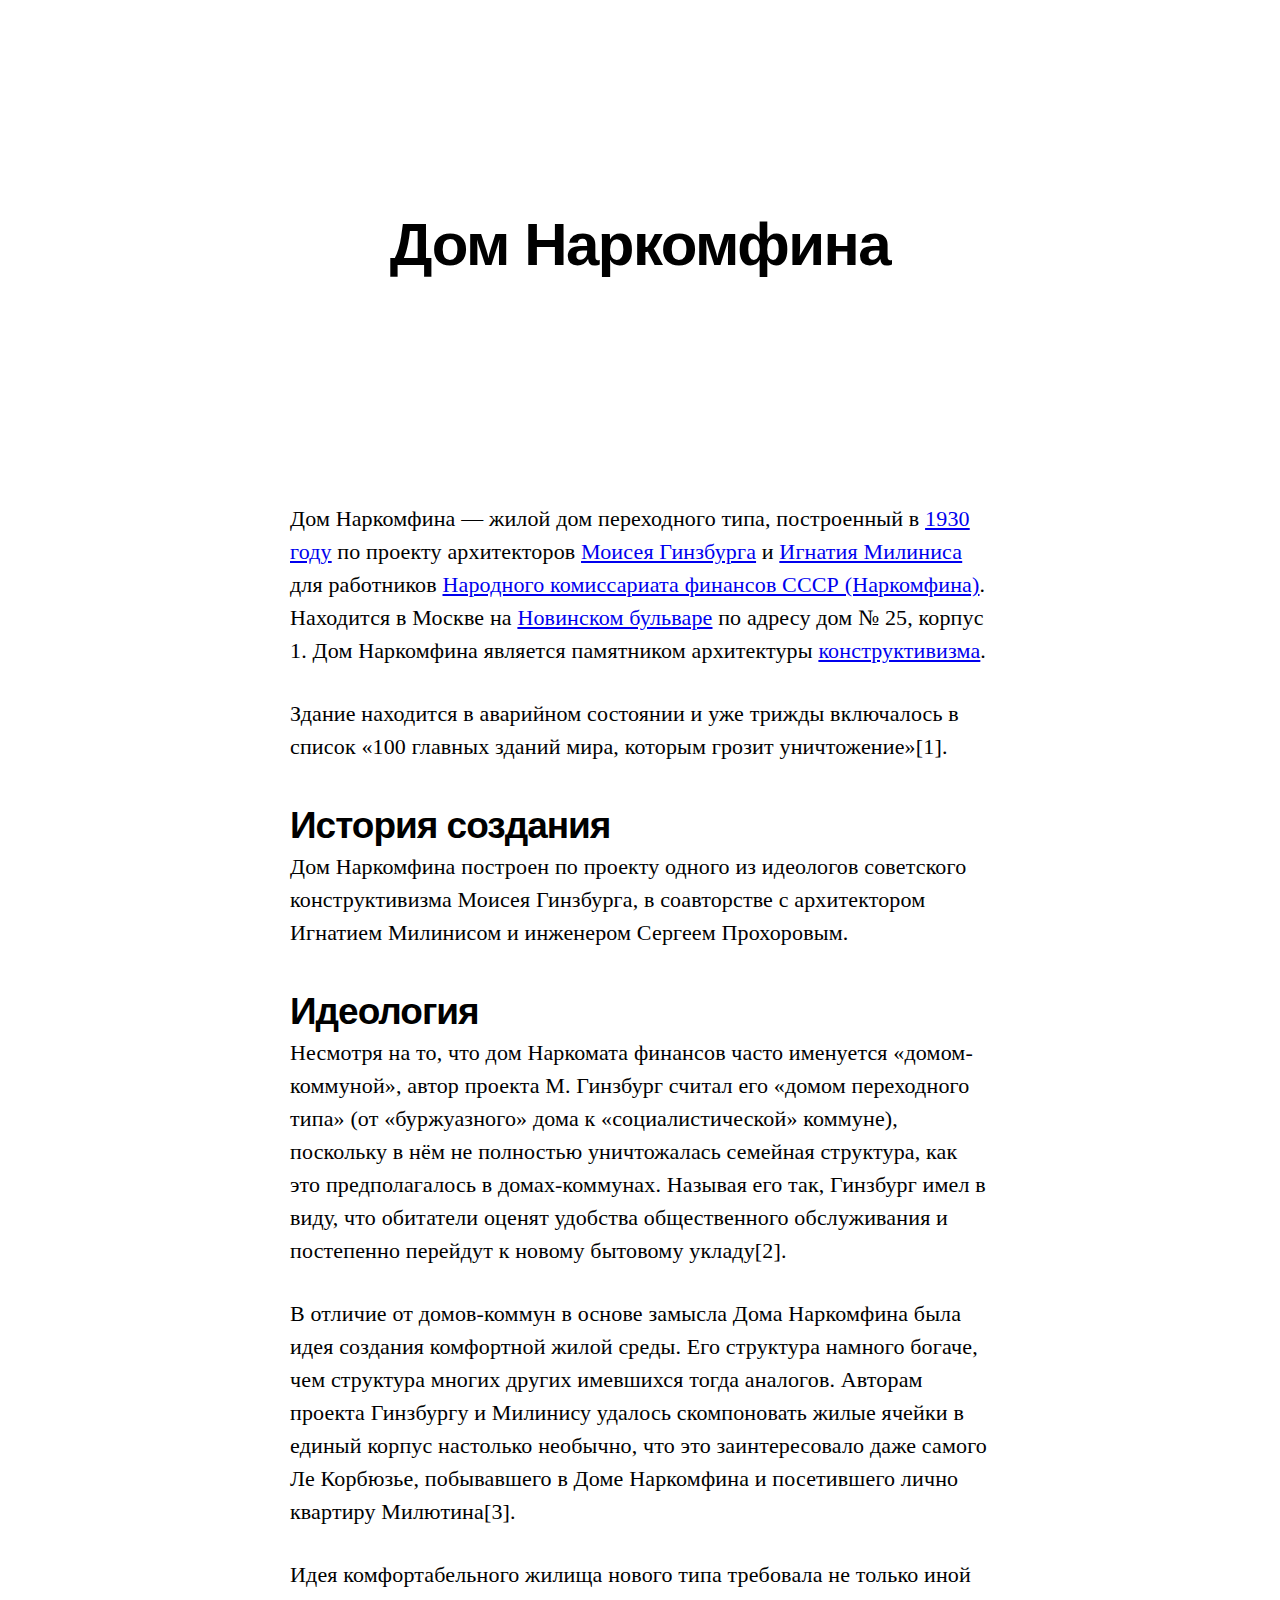
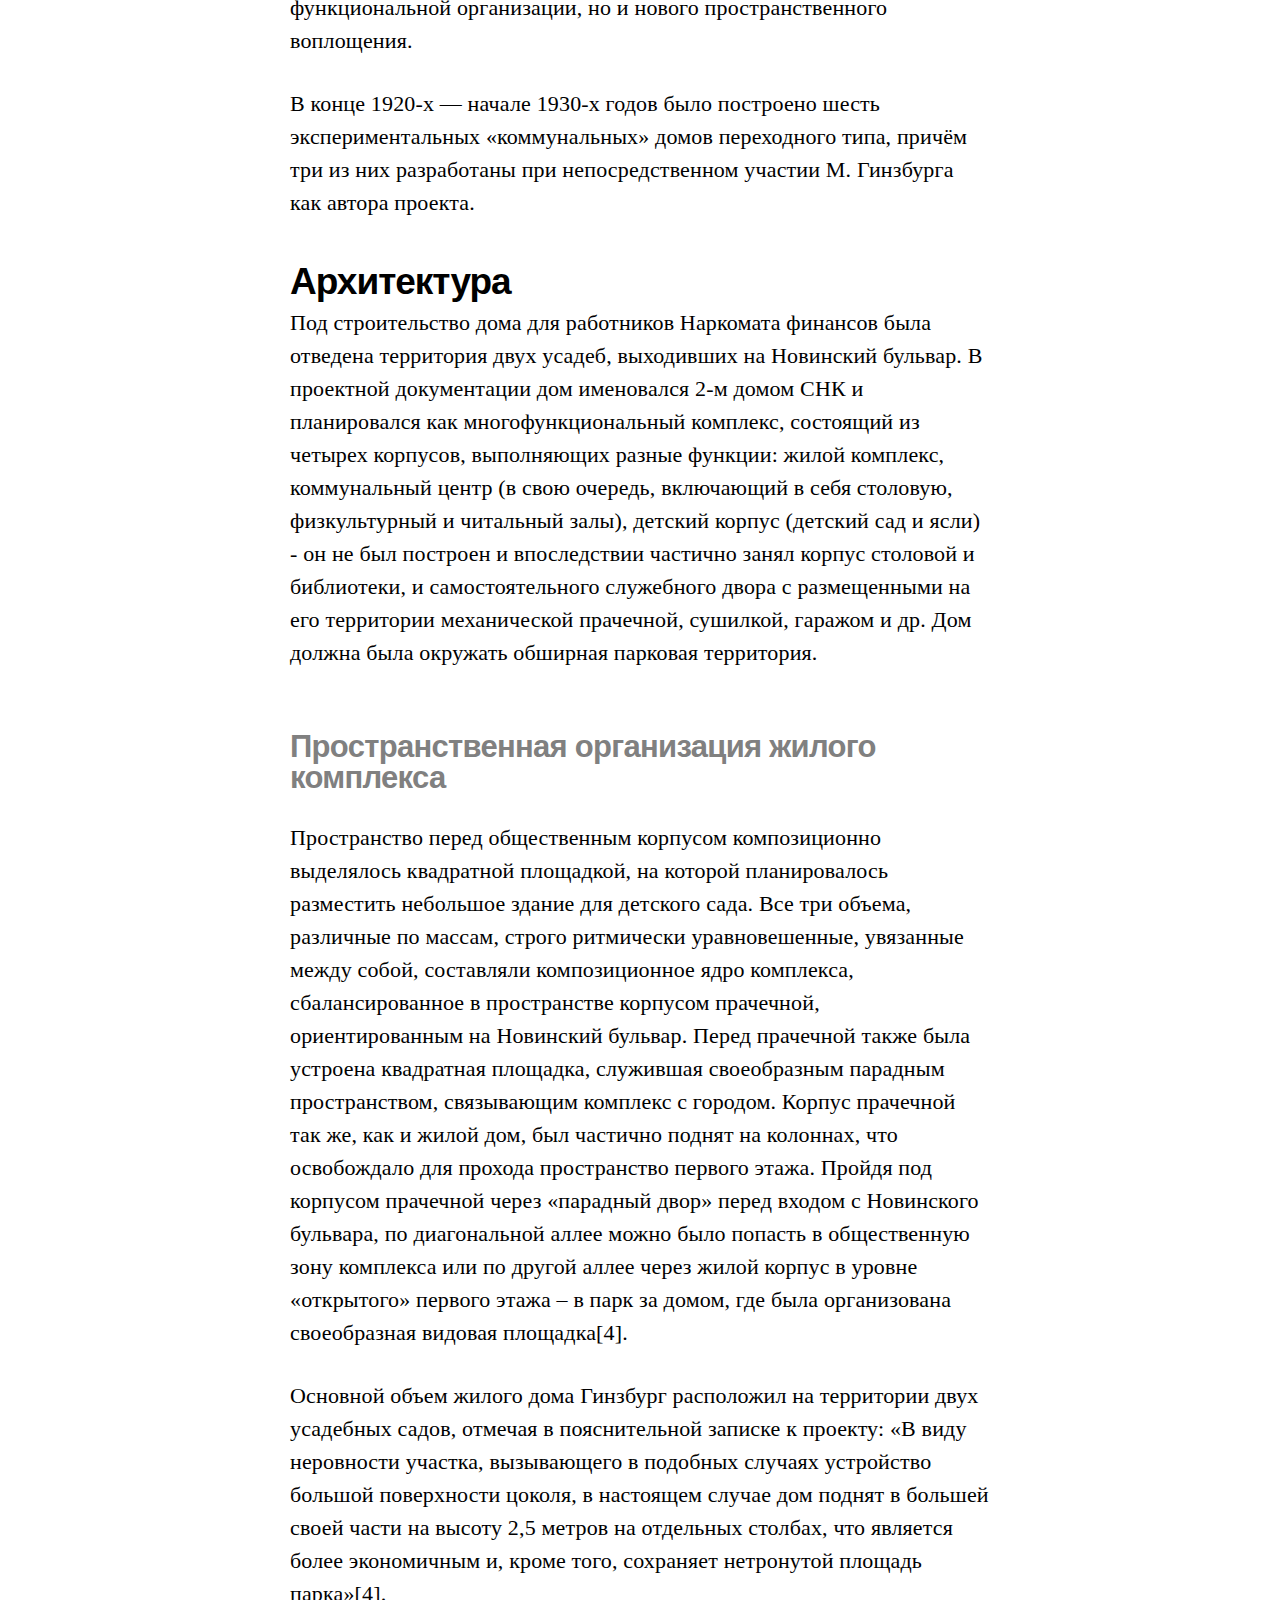
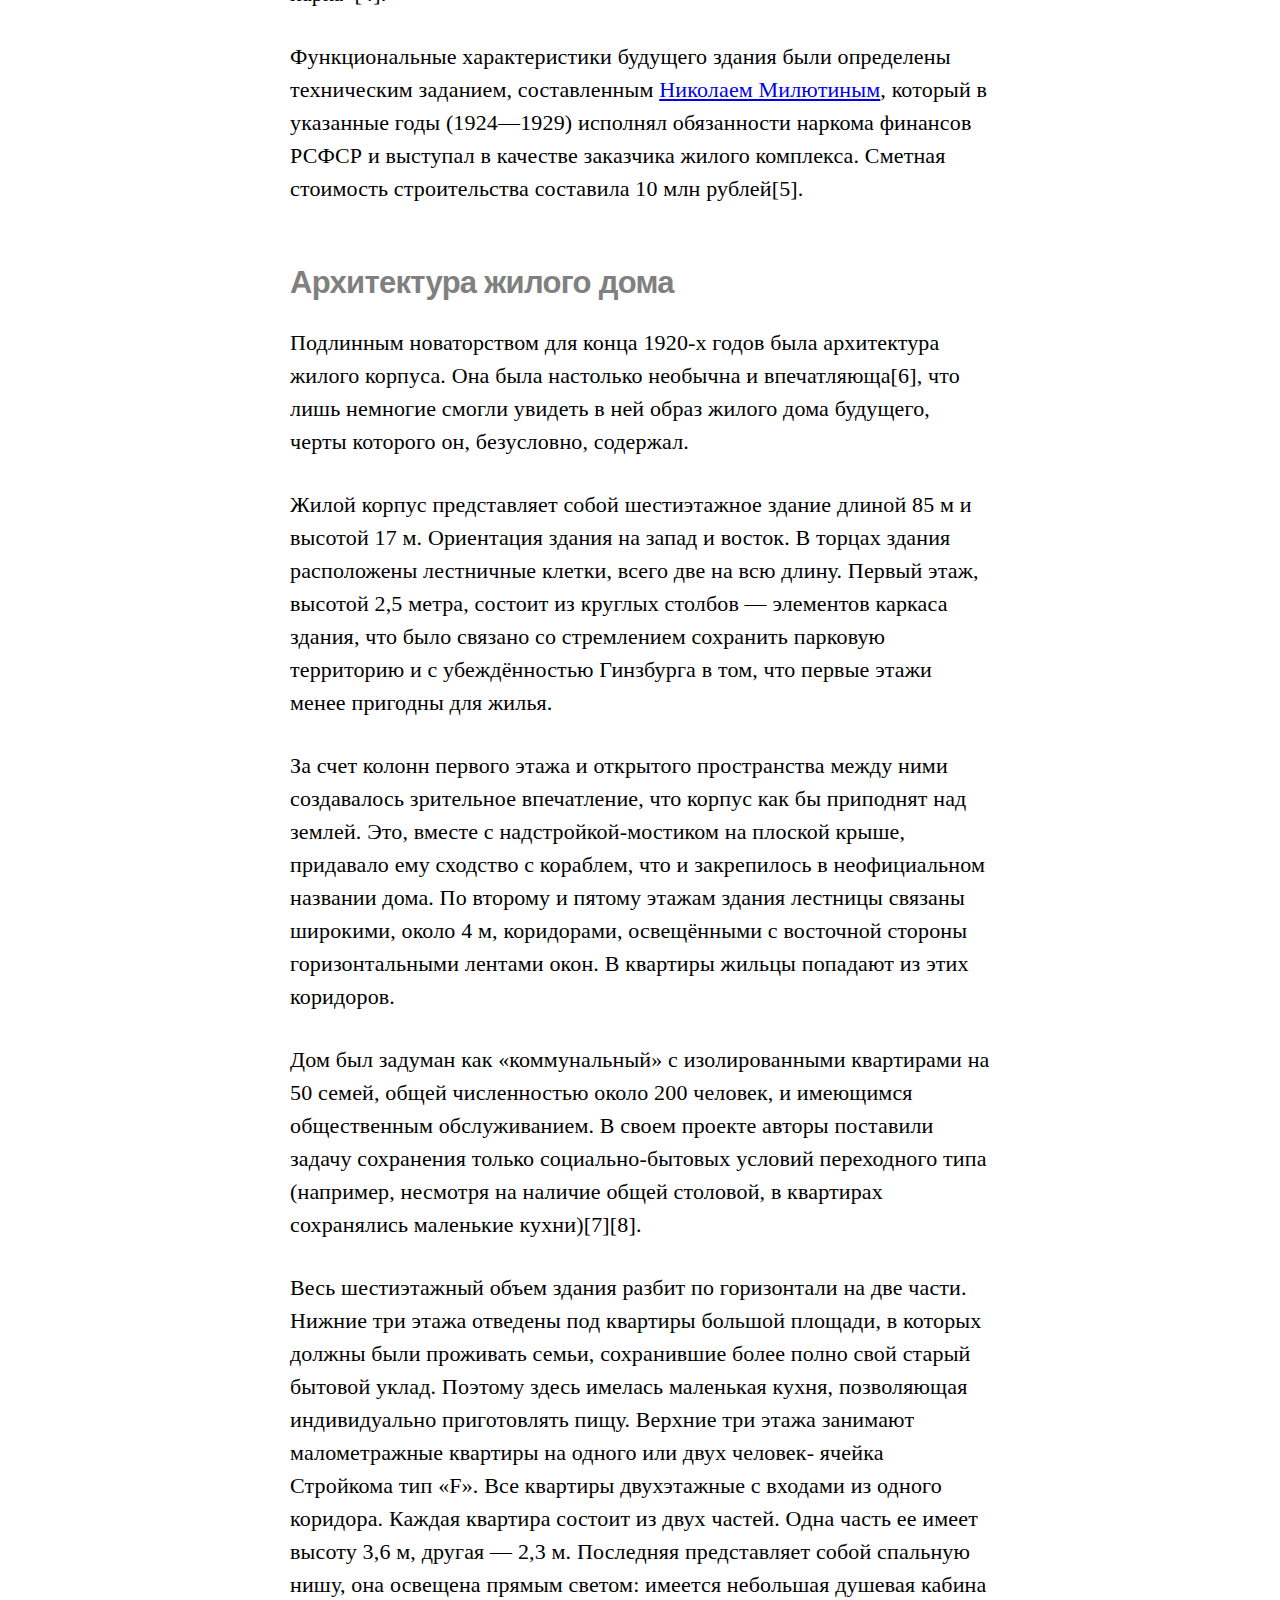
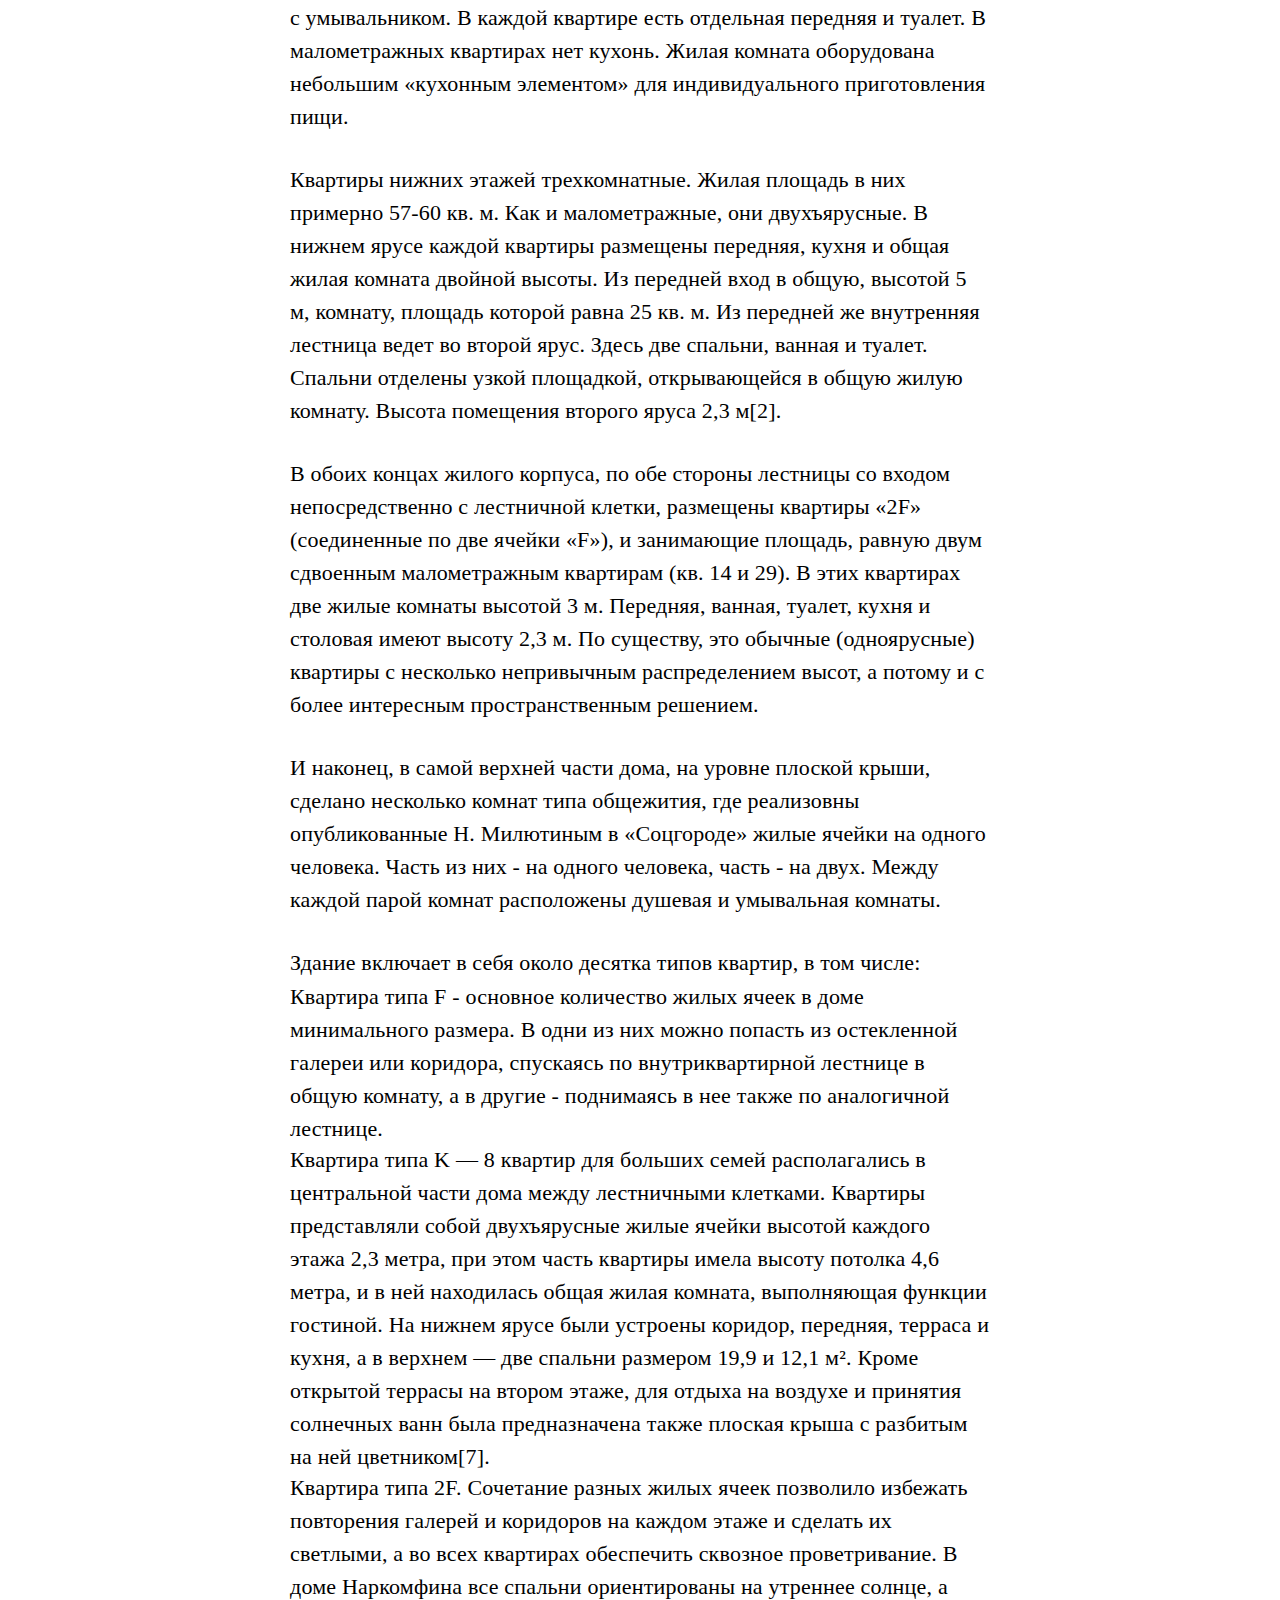
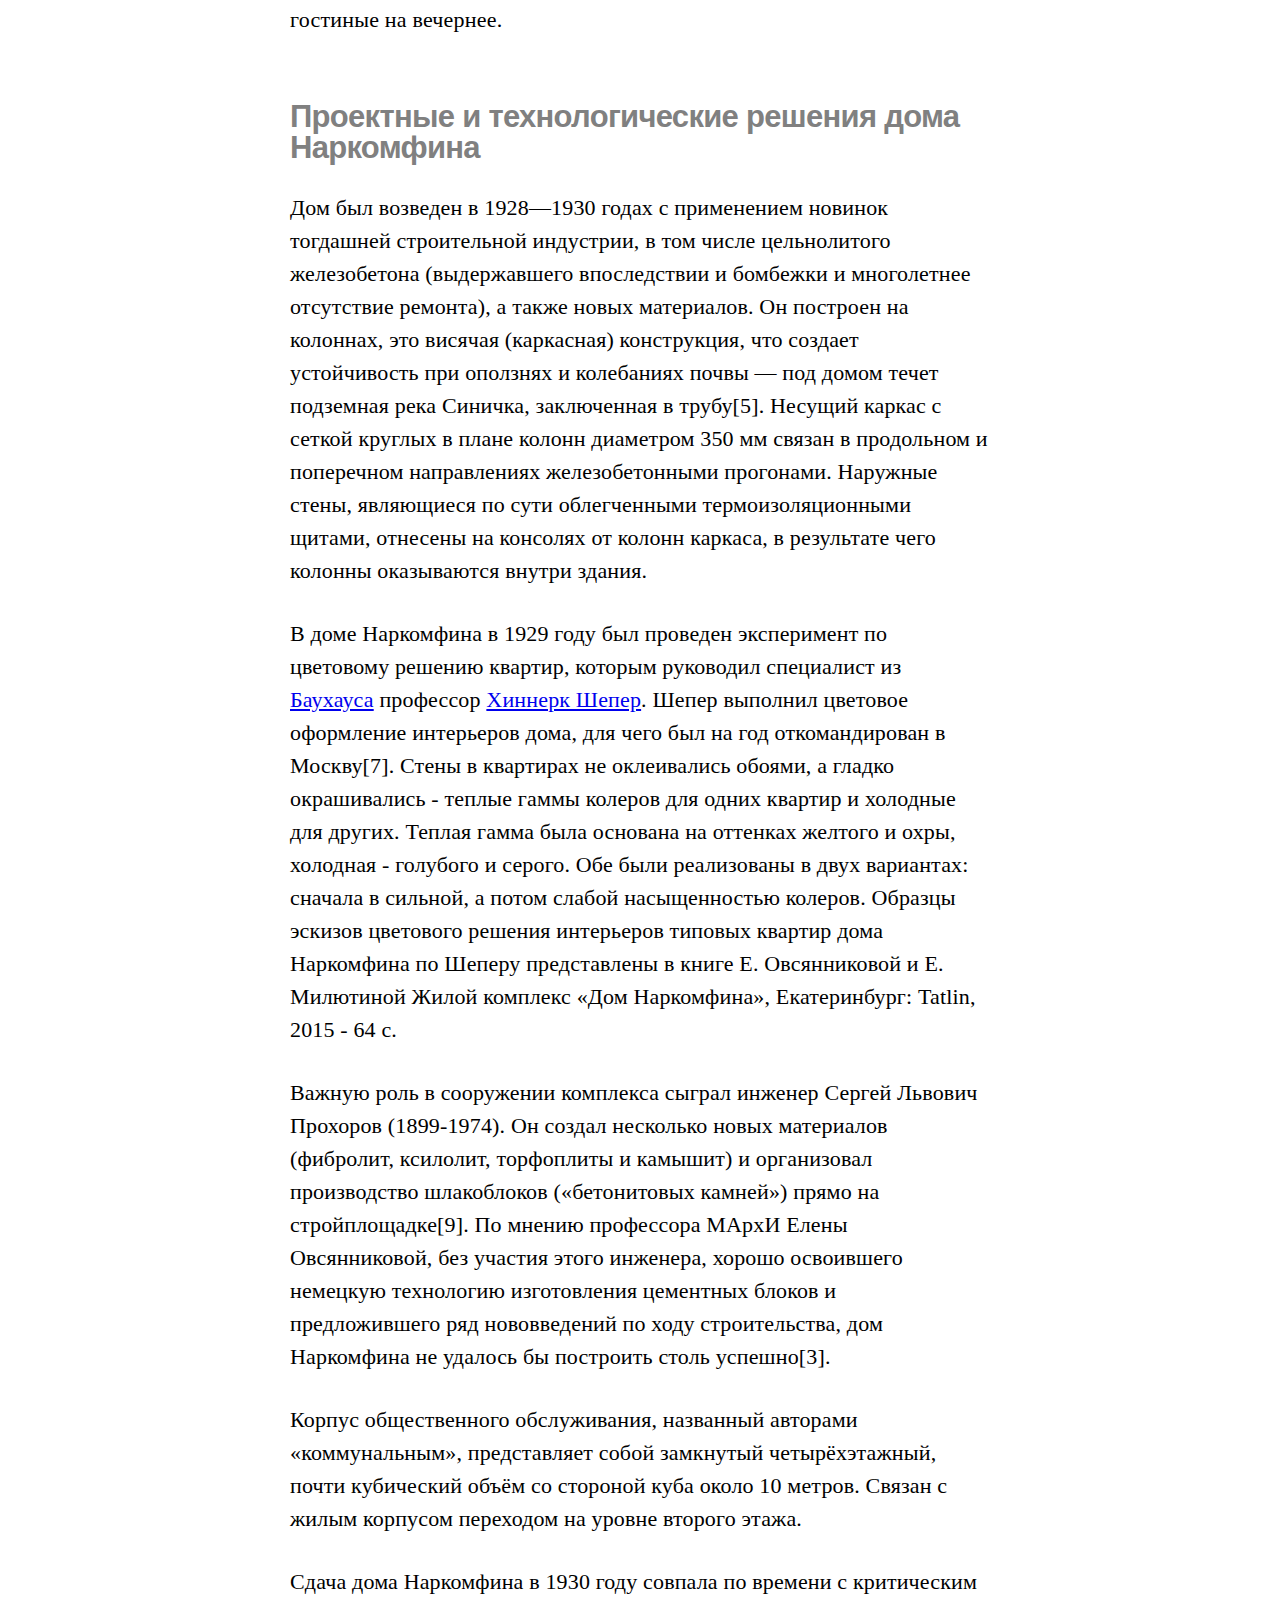
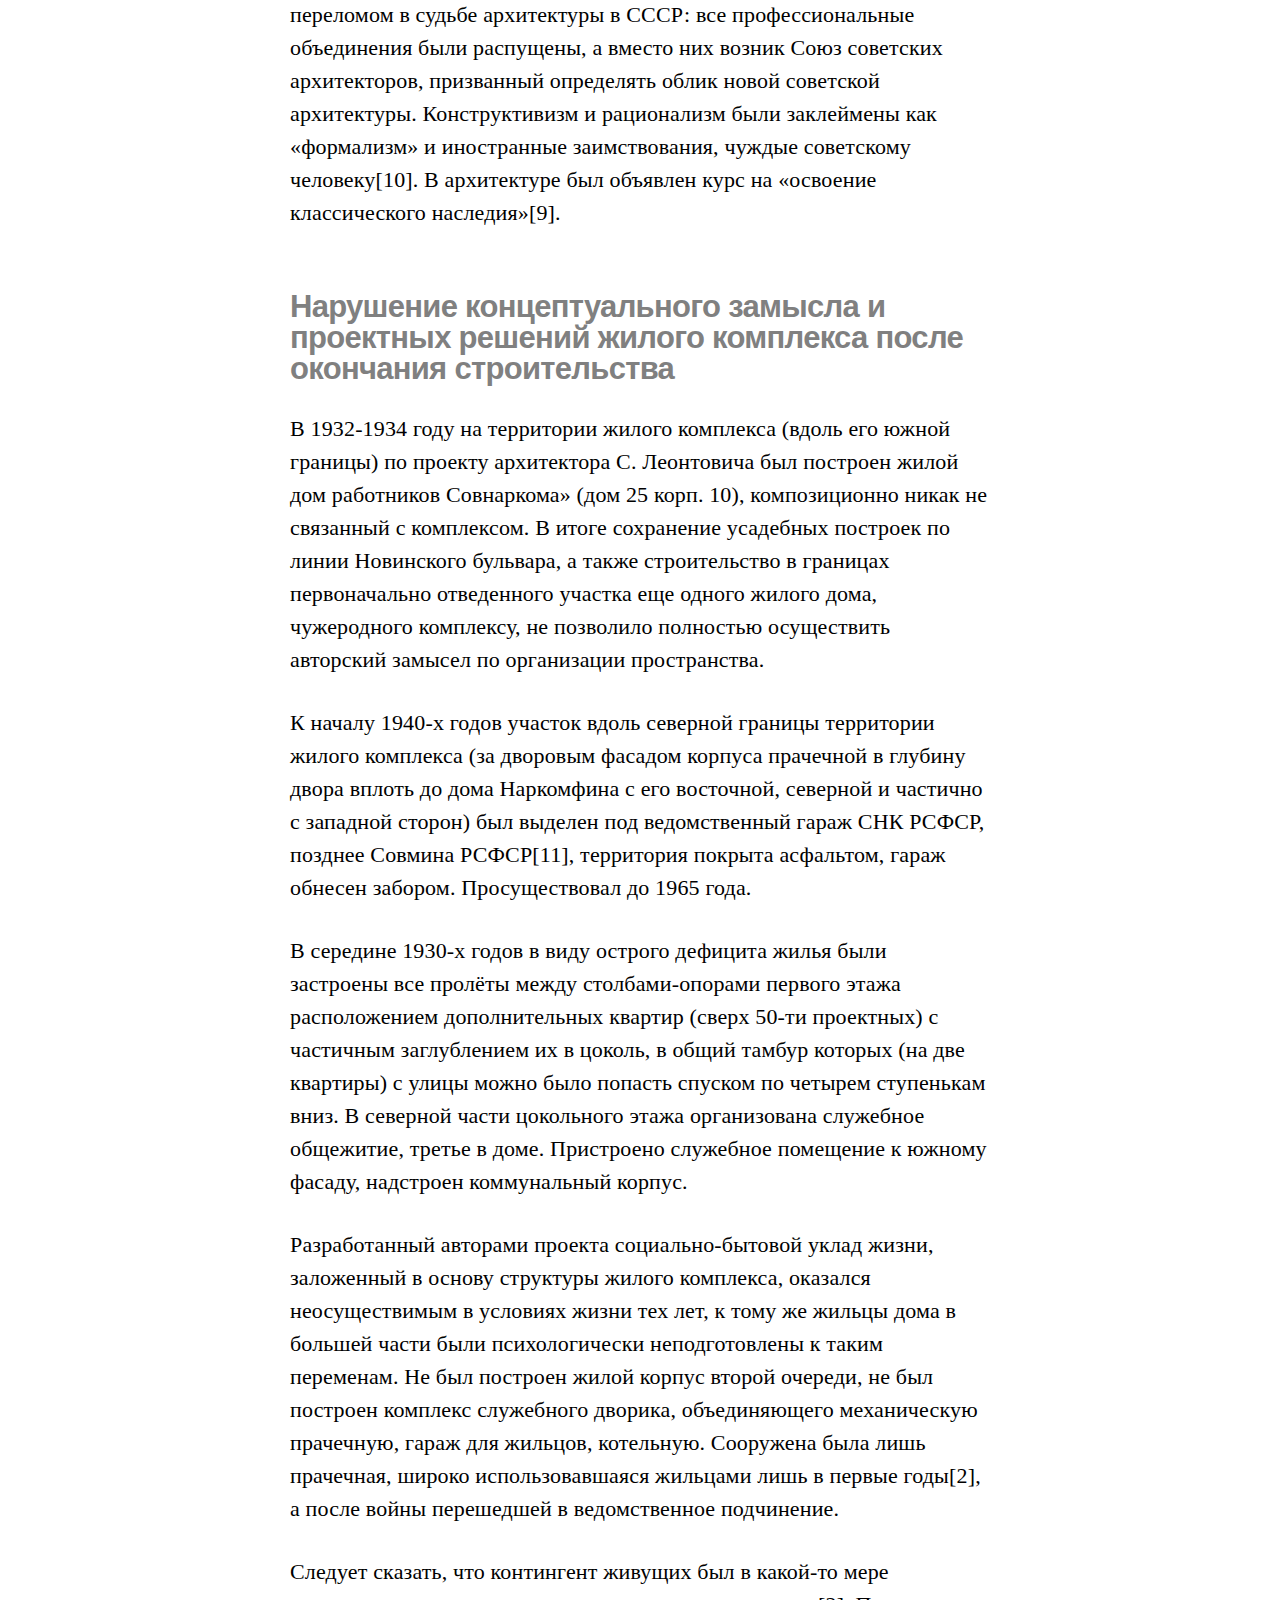
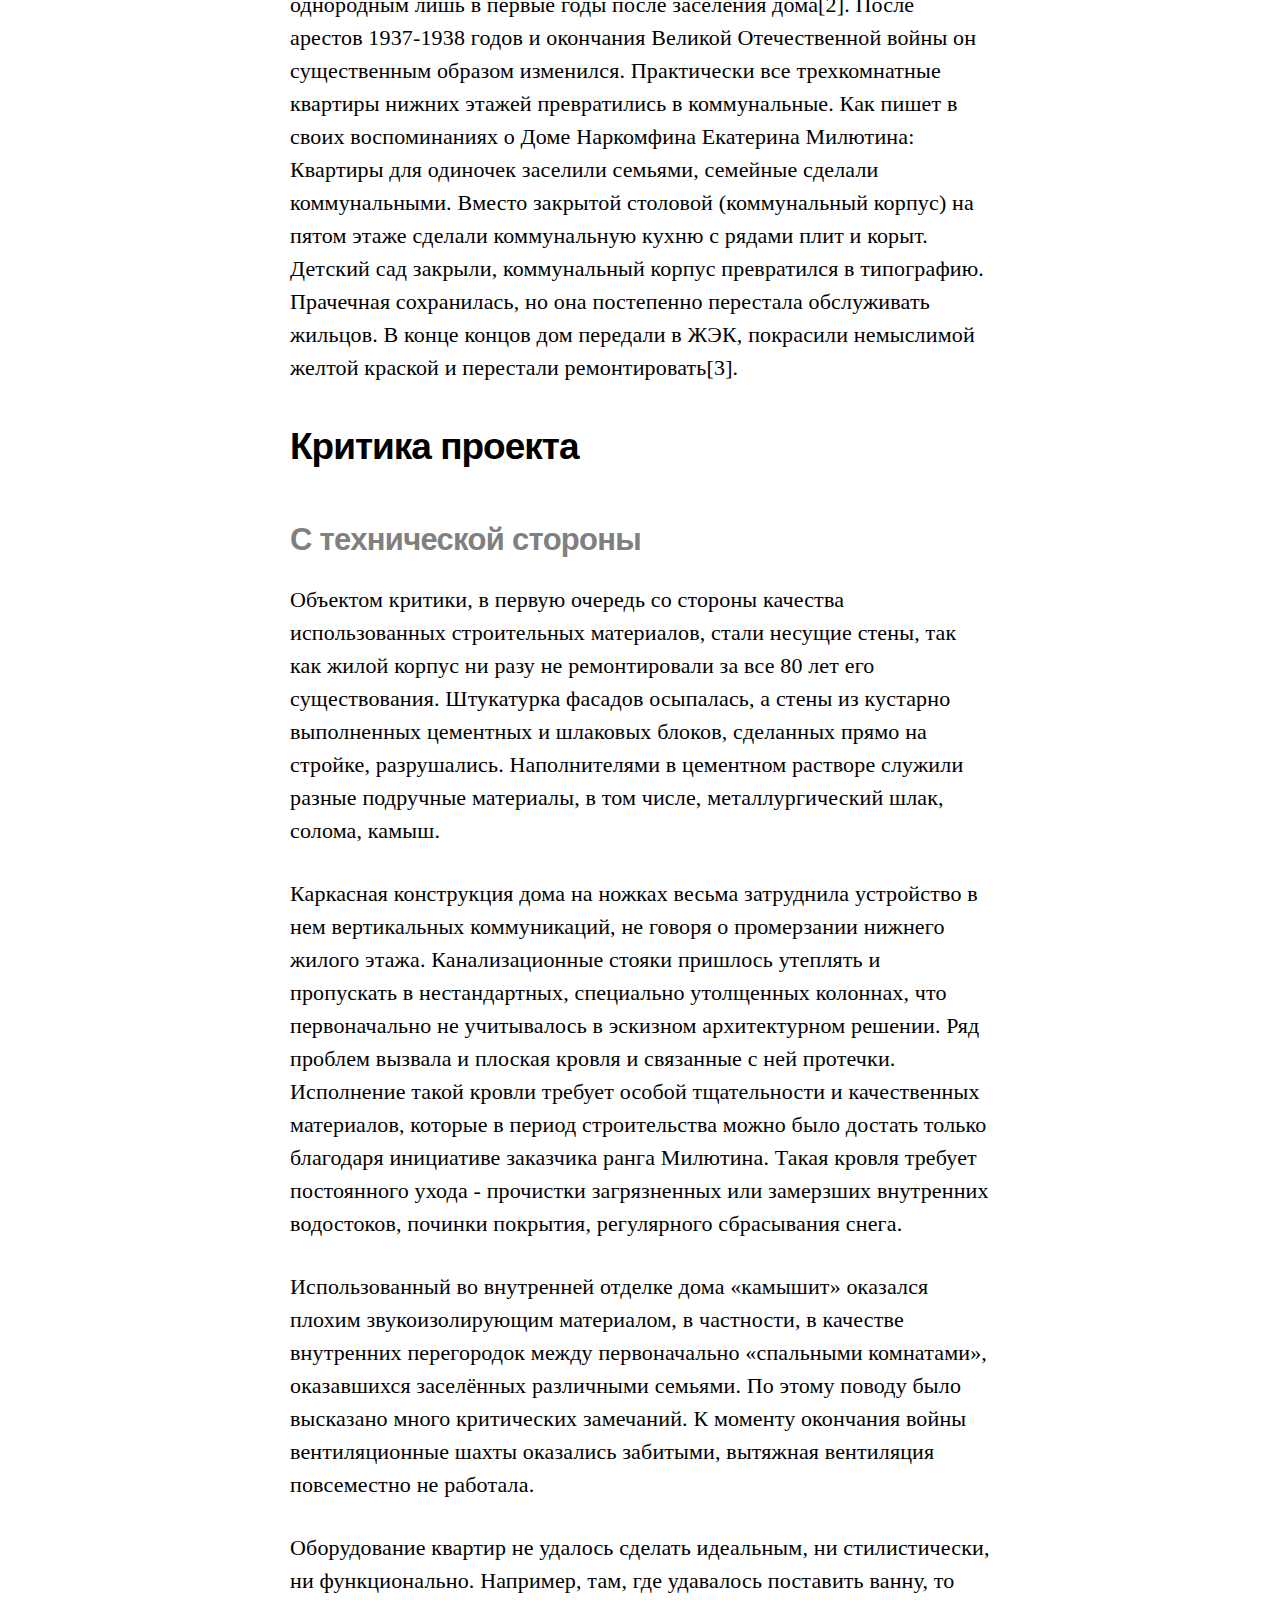
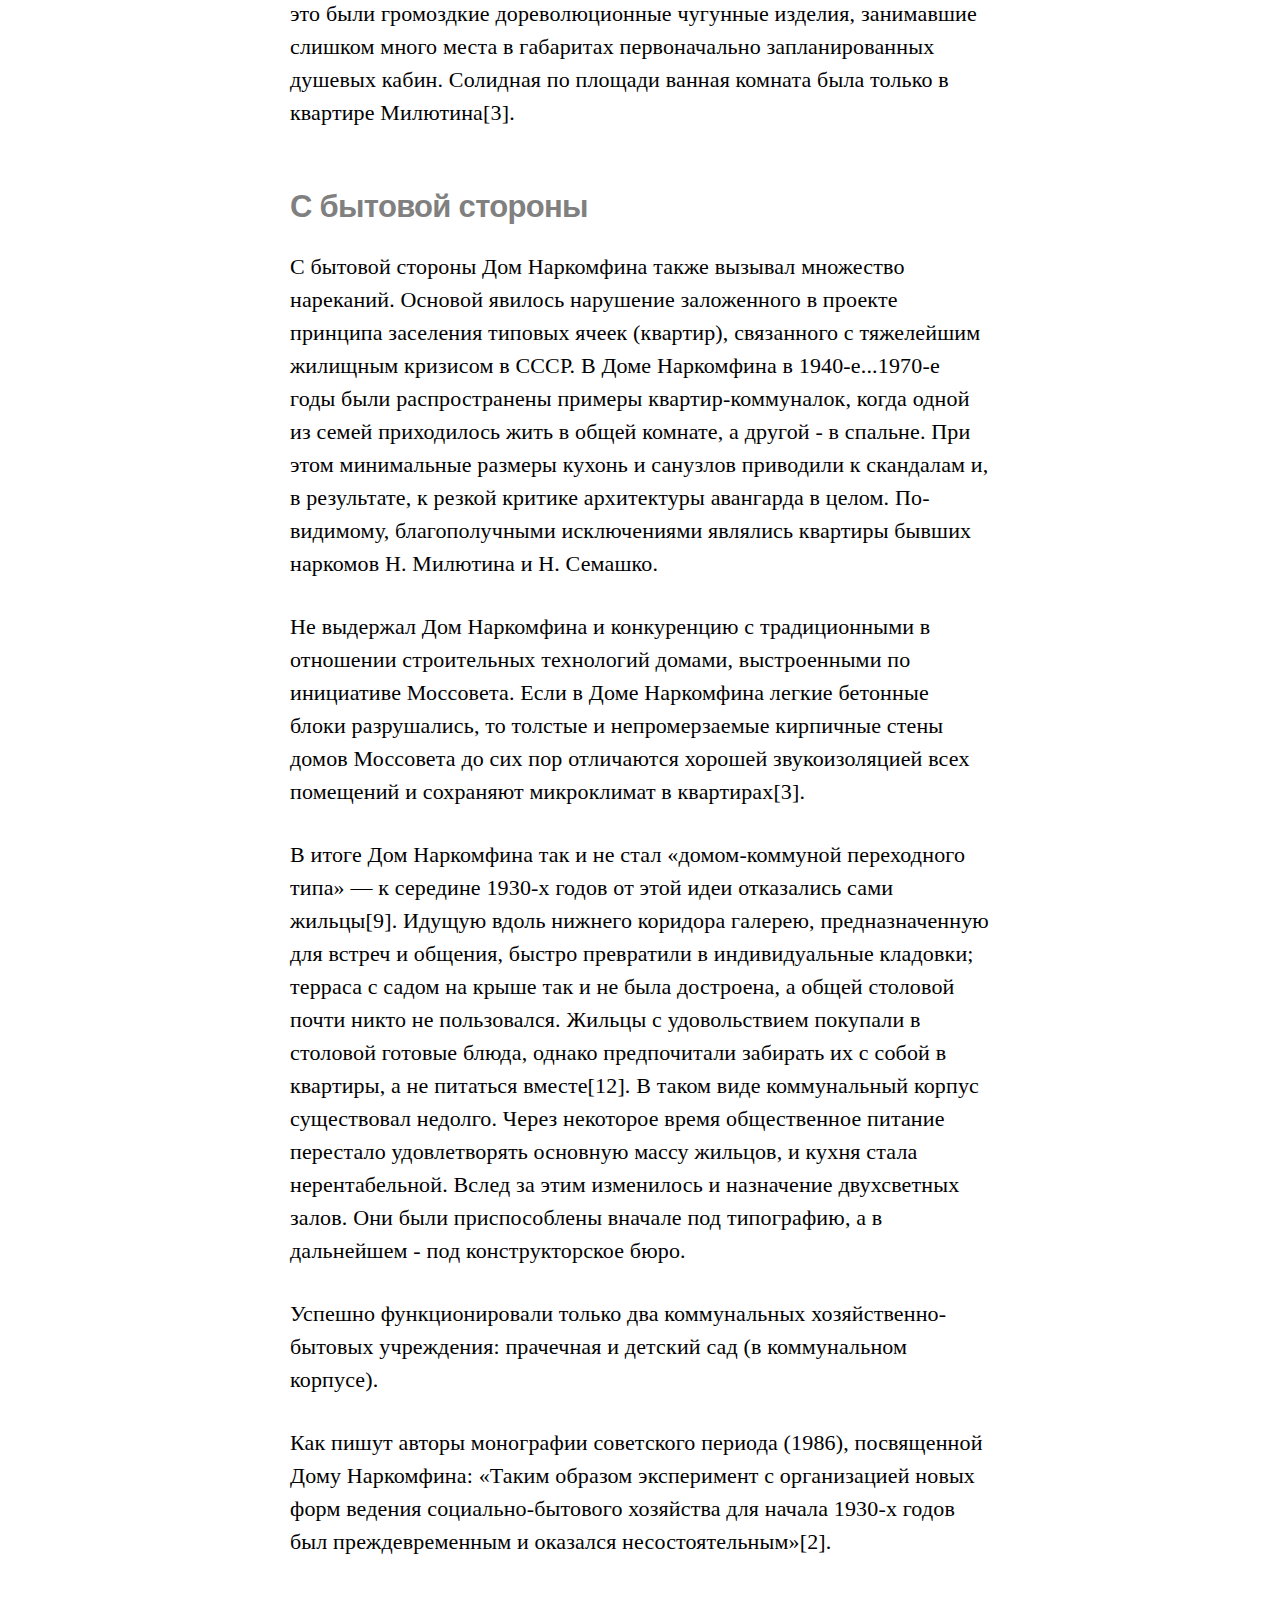
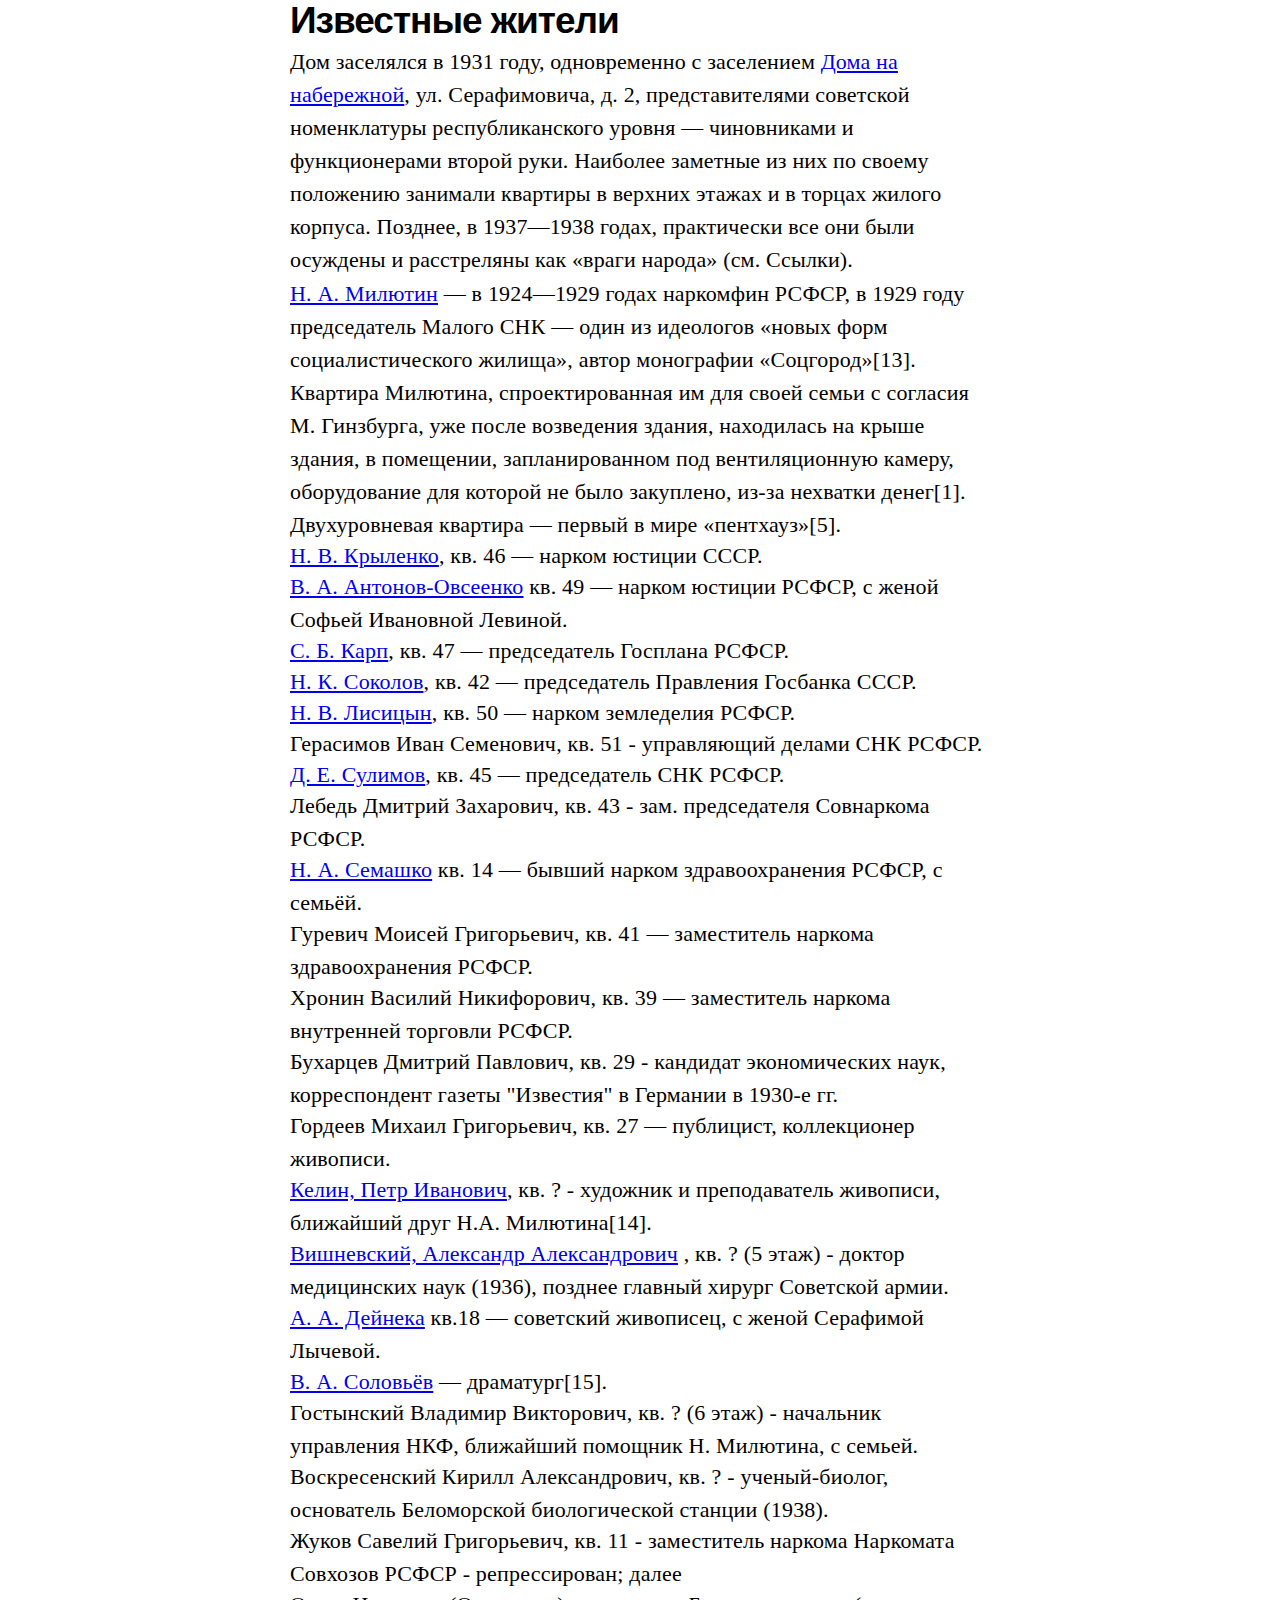
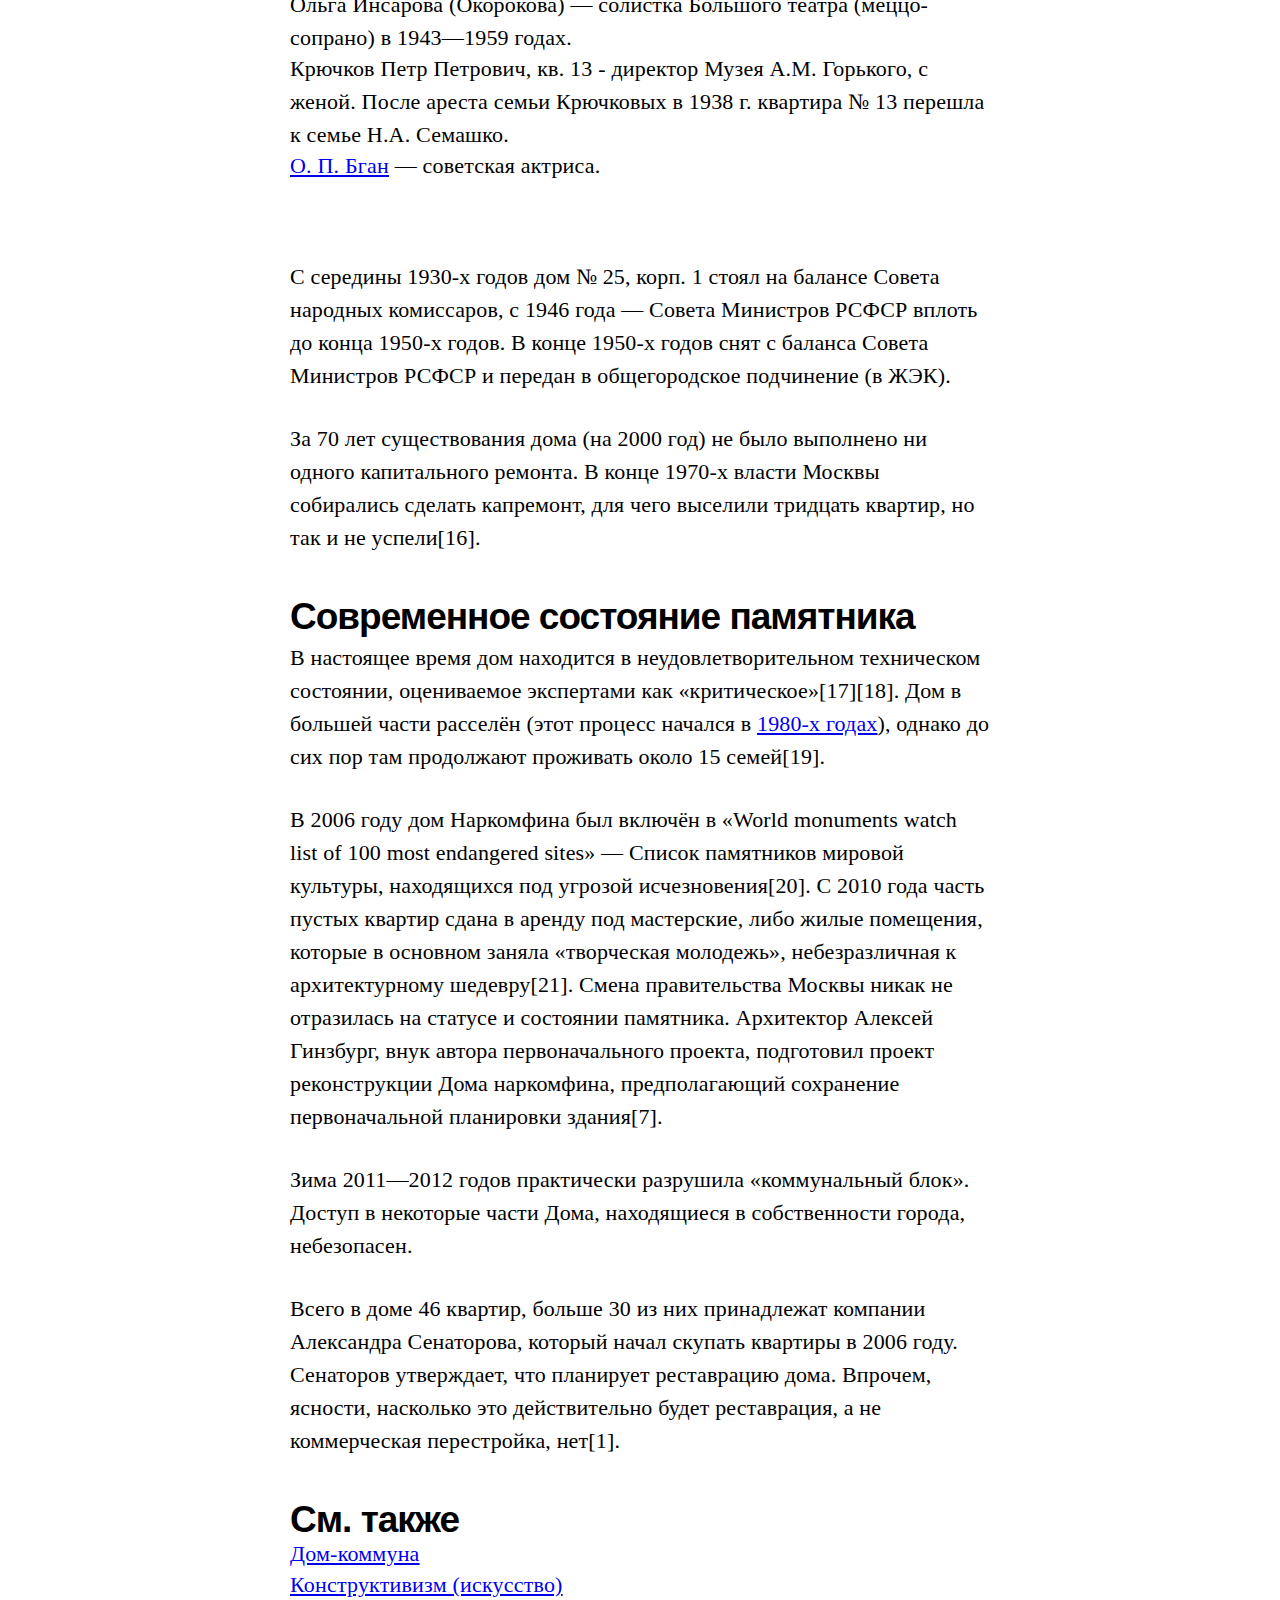
==== commit 3866703b: "Доделанная страничка, но с оплошностями" ====
--- a/anerei/001-Wikipedia/index.html
+++ b/anerei/001-Wikipedia/index.html
@@ -12,8 +12,9 @@
 
   <h1>Дом Наркомфина</h1>
   <p>Дом Наркомфина — жилой дом переходного типа, построенный в <a href="https://ru.wikipedia.org/wiki/1930_%D0%B3%D0%BE%D0%B4">1930 году</a> по проекту архитекторов <a href="https://ru.wikipedia.org/wiki/%D0%93%D0%B8%D0%BD%D0%B7%D0%B1%D1%83%D1%80%D0%B3,_%D0%9C%D0%BE%D0%B8%D1%81%D0%B5%D0%B9_%D0%AF%D0%BA%D0%BE%D0%B2%D0%BB%D0%B5%D0%B2%D0%B8%D1%87">Моисея Гинзбурга</a> и <a href="https://ru.wikipedia.org/wiki/%D0%9C%D0%B8%D0%BB%D0%B8%D0%BD%D0%B8%D1%81,_%D0%98%D0%B3%D0%BD%D0%B0%D1%82%D0%B8%D0%B9_%D0%A4%D1%80%D0%B0%D0%BD%D1%86%D0%B5%D0%B2%D0%B8%D1%87">Игнатия Милиниса</a> для работников <a href="https://ru.wikipedia.org/wiki/%D0%9D%D0%B0%D1%80%D0%BE%D0%B4%D0%BD%D1%8B%D0%B9_%D0%BA%D0%BE%D0%BC%D0%B8%D1%81%D1%81%D0%B0%D1%80%D0%B8%D0%B0%D1%82_%D1%84%D0%B8%D0%BD%D0%B0%D0%BD%D1%81%D0%BE%D0%B2">Народного комиссариата финансов СССР (Наркомфина)</a>. Находится в Москве на <a href="https://ru.wikipedia.org/wiki/%D0%9D%D0%BE%D0%B2%D0%B8%D0%BD%D1%81%D0%BA%D0%B8%D0%B9_%D0%B1%D1%83%D0%BB%D1%8C%D0%B2%D0%B0%D1%80">Новинском бульваре</a> по адресу дом № 25, корпус 1. Дом Наркомфина является памятником архитектуры <a href="https://ru.wikipedia.org/wiki/%D0%9A%D0%BE%D0%BD%D1%81%D1%82%D1%80%D1%83%D0%BA%D1%82%D0%B8%D0%B2%D0%B8%D0%B7%D0%BC_(%D0%B8%D1%81%D0%BA%D1%83%D1%81%D1%81%D1%82%D0%B2%D0%BE)">конструктивизма</a>.</p>
+  <br>
+  <br>
   <p>Здание находится в аварийном состоянии и уже трижды включалось в список «100 главных зданий мира, которым грозит уничтожение»[1].</p>
-
 
   <h2 class="redText">История создания</h2>
   <p>Дом Наркомфина построен по проекту одного из идеологов советского конструктивизма Моисея Гинзбурга, в соавторстве с архитектором Игнатием Милинисом и инженером Сергеем Прохоровым.</p>
@@ -21,8 +22,12 @@
 
   <h2>Идеология</h2>
   <p>Несмотря на то, что дом Наркомата финансов часто именуется «домом-коммуной», автор проекта М. Гинзбург считал его «домом переходного типа» (от «буржуазного» дома к «социалистической» коммуне), поскольку в нём не полностью уничтожалась семейная структура, как это предполагалось в домах-коммунах. Называя его так, Гинзбург имел в виду, что обитатели оценят удобства общественного обслуживания и постепенно перейдут к новому бытовому укладу[2].</p>
+  <br><br>
   <p>В отличие от домов-коммун в основе замысла Дома Наркомфина была идея создания комфортной жилой среды. Его структура намного богаче, чем структура многих других имевшихся тогда аналогов. Авторам проекта Гинзбургу и Милинису удалось скомпоновать жилые ячейки в единый корпус настолько необычно, что это заинтересовало даже самого Ле Корбюзье, побывавшего в Доме Наркомфина и посетившего лично квартиру Милютина[3].</p>
+  <br><br>
   <p>Идея комфортабельного жилища нового типа требовала не только иной функциональной организации, но и нового пространственного воплощения.</p>
+  <br>
+  <br>
   <p>В конце 1920-х — начале 1930-х годов было построено шесть экспериментальных «коммунальных» домов переходного типа, причём три из них разработаны при непосредственном участии М. Гинзбурга как автора проекта.</p>
 
   <h2>Архитектура</h2>
@@ -30,18 +35,38 @@
 
   <h3>Пространственная организация жилого комплекса</h3>
   <p>Пространство перед общественным корпусом композиционно выделялось квадратной площадкой, на которой планировалось разместить небольшое здание для детского сада. Все три объема, различные по массам, строго ритмически уравновешенные, увязанные между собой, составляли композиционное ядро комплекса, сбалансированное в пространстве корпусом прачечной, ориентированным на Новинский бульвар. Перед прачечной также была устроена квадратная площадка, служившая своеобразным парадным пространством, связывающим комплекс с городом. Корпус прачечной так же, как и жилой дом, был частично поднят на колоннах, что освобождало для прохода пространство первого этажа. Пройдя под корпусом прачечной через «парадный двор» перед входом с Новинского бульвара, по диагональной аллее можно было попасть в общественную зону комплекса или по другой аллее через жилой корпус в уровне «открытого» первого этажа – в парк за домом, где была организована своеобразная видовая площадка[4].</p>
+  <br>
+  <br>
   <p>Основной объем жилого дома Гинзбург расположил на территории двух усадебных садов, отмечая в пояснительной записке к проекту: «В виду неровности участка, вызывающего в подобных случаях устройство большой поверхности цоколя, в настоящем случае дом поднят в большей своей части на высоту 2,5 метров на отдельных столбах, что является более экономичным и, кроме того, сохраняет нетронутой площадь парка»[4].</p>
+  <br>
+  <br>
   <p>Функциональные характеристики будущего здания были определены техническим заданием, составленным <a href="https://ru.wikipedia.org/wiki/%D0%9C%D0%B8%D0%BB%D1%8E%D1%82%D0%B8%D0%BD,_%D0%9D%D0%B8%D0%BA%D0%BE%D0%BB%D0%B0%D0%B9_%D0%90%D0%BB%D0%B5%D0%BA%D1%81%D0%B0%D0%BD%D0%B4%D1%80%D0%BE%D0%B2%D0%B8%D1%87">Николаем Милютиным</a>, который в указанные годы (1924—1929) исполнял обязанности наркома финансов РСФСР и выступал в качестве заказчика жилого комплекса. Сметная стоимость строительства составила 10 млн рублей[5].</p>
 
   <h3>Архитектура жилого дома</h3>
   <p>Подлинным новаторством для конца 1920-х годов была архитектура жилого корпуса. Она была настолько необычна и впечатляюща[6], что лишь немногие смогли увидеть в ней образ жилого дома будущего, черты которого он, безусловно, содержал.</p>
+  <br>
+  <br>
   <p>Жилой корпус представляет собой шестиэтажное здание длиной 85 м и высотой 17 м. Ориентация здания на запад и восток. В торцах здания расположены лестничные клетки, всего две на всю длину. Первый этаж, высотой 2,5 метра, состоит из круглых столбов — элементов каркаса здания, что было связано со стремлением сохранить парковую территорию и с убеждённостью Гинзбурга в том, что первые этажи менее пригодны для жилья.</p>
+  <br>
+  <br>
   <p>За счет колонн первого этажа и открытого пространства между ними создавалось зрительное впечатление, что корпус как бы приподнят над землей. Это, вместе с надстройкой-мостиком на плоской крыше, придавало ему сходство с кораблем, что и закрепилось в неофициальном названии дома. По второму и пятому этажам здания лестницы связаны широкими, около 4 м, коридорами, освещёнными с восточной стороны горизонтальными лентами окон. В квартиры жильцы попадают из этих коридоров.</p>
+  <br>
+  <br>
   <p>Дом был задуман как «коммунальный» с изолированными квартирами на 50 семей, общей численностью около 200 человек, и имеющимся общественным обслуживанием. В своем проекте авторы поставили задачу сохранения только социально-бытовых условий переходного типа (например, несмотря на наличие общей столовой, в квартирах сохранялись маленькие кухни)[7][8].</p>
+  <br>
+  <br>
   <p>Весь шестиэтажный объем здания разбит по горизонтали на две части. Нижние три этажа отведены под квартиры большой площади, в которых должны были проживать семьи, сохранившие более полно свой старый бытовой уклад. Поэтому здесь имелась маленькая кухня, позволяющая индивидуально приготовлять пищу. Верхние три этажа занимают малометражные квартиры на одного или двух человек- ячейка Стройкома тип «F». Все квартиры двухэтажные с входами из одного коридора. Каждая квартира состоит из двух частей. Одна часть ее имеет высоту 3,6 м, другая — 2,3 м. Последняя представляет собой спальную нишу, она освещена прямым светом: имеется небольшая душевая кабина с умывальником. В каждой квартире есть отдельная передняя и туалет. В малометражных квартирах нет кухонь. Жилая комната оборудована небольшим «кухонным элементом» для индивидуального приготовления пищи.</p>
+  <br>
+  <br>
   <p>Квартиры нижних этажей трехкомнатные. Жилая площадь в них примерно 57-60 кв. м. Как и малометражные, они двухъярусные. В нижнем ярусе каждой квартиры размещены передняя, кухня и общая жилая комната двойной высоты. Из передней вход в общую, высотой 5 м, комнату, площадь которой равна 25 кв. м. Из передней же внутренняя лестница ведет во второй ярус. Здесь две спальни, ванная и туалет. Спальни отделены узкой площадкой, открывающейся в общую жилую комнату. Высота помещения второго яруса 2,3 м[2].</p>
+  <br>
+  <br>
   <p>В обоих концах жилого корпуса, по обе стороны лестницы со входом непосредственно с лестничной клетки, размещены квартиры «2F» (соединенные по две ячейки «F»), и занимающие площадь, равную двум сдвоенным малометражным квартирам (кв. 14 и 29). В этих квартирах две жилые комнаты высотой 3 м. Передняя, ванная, туалет, кухня и столовая имеют высоту 2,3 м. По существу, это обычные (одноярусные) квартиры с несколько непривычным распределением высот, а потому и с более интересным пространственным решением.</p>
+  <br>
+  <br>
   <p>И наконец, в самой верхней части дома, на уровне плоской крыши, сделано несколько комнат типа общежития, где реализовны опубликованные Н. Милютиным в «Соцгороде» жилые ячейки на одного человека. Часть из них - на одного человека, часть - на двух. Между каждой парой комнат расположены душевая и умывальная комнаты.</p>
+  <br>
+  <br>
   <p>Здание включает в себя около десятка типов квартир, в том числе:</p>
 
   <ul>
@@ -52,16 +77,32 @@
 
   <h3>Проектные и технологические решения дома Наркомфина</h3>
   <p>Дом был возведен в 1928—1930 годах с применением новинок тогдашней строительной индустрии, в том числе цельнолитого железобетона (выдержавшего впоследствии и бомбежки и многолетнее отсутствие ремонта), а также новых материалов. Он построен на колоннах, это висячая (каркасная) конструкция, что создает устойчивость при оползнях и колебаниях почвы — под домом течет подземная река Синичка, заключенная в трубу[5]. Несущий каркас с сеткой круглых в плане колонн диаметром 350 мм связан в продольном и поперечном направлениях железобетонными прогонами. Наружные стены, являющиеся по сути облегченными термоизоляционными щитами, отнесены на консолях от колонн каркаса, в результате чего колонны оказываются внутри здания.</p>
+  <br>
+  <br>
   <p>В доме Наркомфина в 1929 году был проведен эксперимент по цветовому решению квартир, которым руководил специалист из <a href="https://ru.wikipedia.org/wiki/%D0%91%D0%B0%D1%83%D1%85%D0%B0%D1%83%D1%81">Баухауса</a> профессор <a href="https://de.wikipedia.org/wiki/Hinnerk_Scheper">Хиннерк Шепер</a>. Шепер выполнил цветовое оформление интерьеров дома, для чего был на год откомандирован в Москву[7]. Стены в квартирах не оклеивались обоями, а гладко окрашивались - теплые гаммы колеров для одних квартир и холодные для других. Теплая гамма была основана на оттенках желтого и охры, холодная - голубого и серого. Обе были реализованы в двух вариантах: сначала в сильной, а потом слабой насыщенностью колеров. Образцы эскизов цветового решения интерьеров типовых квартир дома Наркомфина по Шеперу представлены в книге Е. Овсянниковой и Е. Милютиной Жилой комплекс «Дом Наркомфина», Екатеринбург: Tatlin, 2015 - 64 с.</p>
+  <br>
+  <br>
   <p>Важную роль в сооружении комплекса сыграл инженер Сергей Львович Прохоров (1899-1974). Он создал несколько новых материалов (фибролит, ксилолит, торфоплиты и камышит) и организовал производство шлакоблоков («бетонитовых камней») прямо на стройплощадке[9]. По мнению профессора МАрхИ Елены Овсянниковой, без участия этого инженера, хорошо освоившего немецкую технологию изготовления цементных блоков и предложившего ряд нововведений по ходу строительства, дом Наркомфина не удалось бы построить столь успешно[3].</p>
+  <br>
+  <br>
   <p>Корпус общественного обслуживания, названный авторами «коммунальным», представляет собой замкнутый четырёхэтажный, почти кубический объём со стороной куба около 10 метров. Связан с жилым корпусом переходом на уровне второго этажа.</p>
+  <br>
+  <br>
   <p>Сдача дома Наркомфина в 1930 году совпала по времени с критическим переломом в судьбе архитектуры в СССР: все профессиональные объединения были распущены, а вместо них возник Союз советских архитекторов, призванный определять облик новой советской архитектуры. Конструктивизм и рационализм были заклеймены как «формализм» и иностранные заимствования, чуждые советскому человеку[10]. В архитектуре был объявлен курс на «освоение классического наследия»[9].</p>
 
   <h3>Нарушение концептуального замысла и проектных решений жилого комплекса после окончания строительства</h3>
   <p>В 1932-1934 году на территории жилого комплекса (вдоль его южной границы) по проекту архитектора С. Леонтовича был построен жилой дом работников Совнаркома» (дом 25 корп. 10), композиционно никак не связанный с комплексом. В итоге сохранение усадебных построек по линии Новинского бульвара, а также строительство в границах первоначально отведенного участка еще одного жилого дома, чужеродного комплексу, не позволило полностью осуществить авторский замысел по организации пространства.</p>
+  <br>
+  <br>
   <p>К началу 1940-х годов участок вдоль северной границы территории жилого комплекса (за дворовым фасадом корпуса прачечной в глубину двора вплоть до дома Наркомфина с его восточной, северной и частично с западной сторон) был выделен под ведомственный гараж СНК РСФСР, позднее Совмина РСФСР[11], территория покрыта асфальтом, гараж обнесен забором. Просуществовал до 1965 года.</p>
+  <br>
+  <br>
   <p>В середине 1930-х годов в виду острого дефицита жилья были застроены все пролёты между столбами-опорами первого этажа расположением дополнительных квартир (сверх 50-ти проектных) с частичным заглублением их в цоколь, в общий тамбур которых (на две квартиры) с улицы можно было попасть спуском по четырем ступенькам вниз. В северной части цокольного этажа организована служебное общежитие, третье в доме. Пристроено служебное помещение к южному фасаду, надстроен коммунальный корпус.</p>
+  <br>
+  <br>
   <p>Разработанный авторами проекта социально-бытовой уклад жизни, заложенный в основу структуры жилого комплекса, оказался неосуществимым в условиях жизни тех лет, к тому же жильцы дома в большей части были психологически неподготовлены к таким переменам. Не был построен жилой корпус второй очереди, не был построен комплекс служебного дворика, объединяющего механическую прачечную, гараж для жильцов, котельную. Сооружена была лишь прачечная, широко использовавшаяся жильцами лишь в первые годы[2], а после войны перешедшей в ведомственное подчинение.</p>
+  <br>
+  <br>
   <p>Следует сказать, что контингент живущих был в какой-то мере однородным лишь в первые годы после заселения дома[2]. После арестов 1937-1938 годов и окончания Великой Отечественной войны он существенным образом изменился. Практически все трехкомнатные квартиры нижних этажей превратились в коммунальные. Как пишет в своих воспоминаниях о Доме Наркомфина Екатерина Милютина: Квартиры для одиночек заселили семьями, семейные сделали коммунальными. Вместо закрытой столовой (коммунальный корпус) на пятом этаже сделали коммунальную кухню с рядами плит и корыт. Детский сад закрыли, коммунальный корпус превратился в типографию. Прачечная сохранилась, но она постепенно перестала обслуживать жильцов. В конце концов дом передали в ЖЭК, покрасили немыслимой желтой краской и перестали ремонтировать[3].</p>
 
 
@@ -69,15 +110,29 @@
 
   <h3>С технической стороны</h3>
   <p>Объектом критики, в первую очередь со стороны качества использованных строительных материалов, стали несущие стены, так как жилой корпус ни разу не ремонтировали за все 80 лет его существования. Штукатурка фасадов осыпалась, а стены из кустарно выполненных цементных и шлаковых блоков, сделанных прямо на стройке, разрушались. Наполнителями в цементном растворе служили разные подручные материалы, в том числе, металлургический шлак, солома, камыш.</p>
+  <br>
+  <br>
   <p>Каркасная конструкция дома на ножках весьма затруднила устройство в нем вертикальных коммуникаций, не говоря о промерзании нижнего жилого этажа. Канализационные стояки пришлось утеплять и пропускать в нестандартных, специально утолщенных колоннах, что первоначально не учитывалось в эскизном архитектурном решении. Ряд проблем вызвала и плоская кровля и связанные с ней протечки. Исполнение такой кровли требует особой тщательности и качественных материалов, которые в период строительства можно было достать только благодаря инициативе заказчика ранга Милютина. Такая кровля требует постоянного ухода - прочистки загрязненных или замерзших внутренних водостоков, починки покрытия, регулярного сбрасывания снега.</p>
+  <br>
+  <br>
   <p>Использованный во внутренней отделке дома «камышит» оказался плохим звукоизолирующим материалом, в частности, в качестве внутренних перегородок между первоначально «спальными комнатами», оказавшихся заселённых различными семьями. По этому поводу было высказано много критических замечаний. К моменту окончания войны вентиляционные шахты оказались забитыми, вытяжная вентиляция повсеместно не работала.</p>
+  <br>
+  <br>
   <p>Оборудование квартир не удалось сделать идеальным, ни стилистически, ни функционально. Например, там, где удавалось поставить ванну, то это были громоздкие дореволюционные чугунные изделия, занимавшие слишком много места в габаритах первоначально запланированных душевых кабин. Солидная по площади ванная комната была только в квартире Милютина[3].</p>
 
   <h3>С бытовой стороны</h3>
   <p>С бытовой стороны Дом Наркомфина также вызывал множество нареканий. Основой явилось нарушение заложенного в проекте принципа заселения типовых ячеек (квартир), связанного с тяжелейшим жилищным кризисом в СССР. В Доме Наркомфина в 1940-е...1970-е годы были распространены примеры квартир-коммуналок, когда одной из семей приходилось жить в общей комнате, а другой - в спальне. При этом минимальные размеры кухонь и санузлов приводили к скандалам и, в результате, к резкой критике архитектуры авангарда в целом. По-видимому, благополучными исключениями являлись квартиры бывших наркомов Н. Милютина и Н. Семашко.</p>
+  <br>
+  <br>
   <p>Не выдержал Дом Наркомфина и конкуренцию с традиционными в отношении строительных технологий домами, выстроенными по инициативе Моссовета. Если в Доме Наркомфина легкие бетонные блоки разрушались, то толстые и непромерзаемые кирпичные стены домов Моссовета до сих пор отличаются хорошей звукоизоляцией всех помещений и сохраняют микроклимат в квартирах[3].</p>
+  <br>
+  <br>
   <p>В итоге Дом Наркомфина так и не стал «домом-коммуной переходного типа» — к середине 1930-х годов от этой идеи отказались сами жильцы[9]. Идущую вдоль нижнего коридора галерею, предназначенную для встреч и общения, быстро превратили в индивидуальные кладовки; терраса с садом на крыше так и не была достроена, а общей столовой почти никто не пользовался. Жильцы с удовольствием покупали в столовой готовые блюда, однако предпочитали забирать их с собой в квартиры, а не питаться вместе[12]. В таком виде коммунальный корпус существовал недолго. Через некоторое время общественное питание перестало удовлетворять основную массу жильцов, и кухня стала нерентабельной. Вслед за этим изменилось и назначение двухсветных залов. Они были приспособлены вначале под типографию, а в дальнейшем - под конструкторское бюро.</p>
+  <br>
+  <br>
   <p>Успешно функционировали только два коммунальных хозяйственно-бытовых учреждения: прачечная и детский сад (в коммунальном корпусе).</p>
+  <br>
+  <br>
   <p>Как пишут авторы монографии советского периода (1986), посвященной Дому Наркомфина: «Таким образом эксперимент с организацией новых форм ведения социально-бытового хозяйства для начала 1930-х годов был преждевременным и оказался несостоятельным»[2].</p>
 
 
@@ -110,15 +165,23 @@
     <li>Крючков Петр Петрович, кв. 13 - директор Музея А.М. Горького, с женой. После ареста семьи Крючковых в 1938 г. квартира № 13 перешла к семье Н.А. Семашко.</li>
     <li><a href="https://ru.wikipedia.org/wiki/%D0%91%D0%B3%D0%B0%D0%BD,_%D0%9E%D0%BB%D1%8C%D0%B3%D0%B0_%D0%9F%D0%B0%D0%B2%D0%BB%D0%BE%D0%B2%D0%BD%D0%B0">О. П. Бган</a> — советская актриса.</li>
   </ul>
-
+  <br><br><br><br><br>
   <p>С середины 1930-х годов дом № 25, корп. 1 стоял на балансе Совета народных комиссаров, с 1946 года — Совета Министров РСФСР вплоть до конца 1950-х годов. В конце 1950-х годов снят с баланса Совета Министров РСФСР и передан в общегородское подчинение (в ЖЭК).</p>
-  <p>За 70 лет существования дома (на 2000 год) не было выполнено ни одного капитального ремонта. В конце 1970-х власти Москвы собирались сделать капремонт, для чего выселили тридцать квартир, но так и не успели[16].</p>
+  <br>
+  <br>
+    <p>За 70 лет существования дома (на 2000 год) не было выполнено ни одного капитального ремонта. В конце 1970-х власти Москвы собирались сделать капремонт, для чего выселили тридцать квартир, но так и не успели[16].</p>
 
 
   <h2>Современное состояние памятника</h2>
   <p>В настоящее время дом находится в неудовлетворительном техническом состоянии, оцениваемое экспертами как «критическое»[17][18]. Дом в большей части расселён (этот процесс начался в <a href="https://ru.wikipedia.org/wiki/1980-%D0%B5">1980-х годах</a>), однако до сих пор там продолжают проживать около 15 семей[19].</p>
+  <br>
+  <br>
   <p>В 2006 году дом Наркомфина был включён в «World monuments watch list of 100 most endangered sites» — Список памятников мировой культуры, находящихся под угрозой исчезновения[20]. С 2010 года часть пустых квартир сдана в аренду под мастерские, либо жилые помещения, которые в основном заняла «творческая молодежь», небезразличная к архитектурному шедевру[21]. Смена правительства Москвы никак не отразилась на статусе и состоянии памятника. Архитектор Алексей Гинзбург, внук автора первоначального проекта, подготовил проект реконструкции Дома наркомфина, предполагающий сохранение первоначальной планировки здания[7].</p>
+  <br>
+  <br>
   <p>Зима 2011—2012 годов практически разрушила «коммунальный блок». Доступ в некоторые части Дома, находящиеся в собственности города, небезопасен.</p>
+  <br>
+  <br>
   <p>Всего в доме 46 квартир, больше 30 из них принадлежат компании Александра Сенаторова, который начал скупать квартиры в 2006 году. Сенаторов утверждает, что планирует реставрацию дома. Впрочем, ясности, насколько это действительно будет реставрация, а не коммерческая перестройка, нет[1].</p>
 
 
@@ -130,4 +193,8 @@
   </ul>
 
 </body>
+  <br>
+
+
+
 </html>
--- a/anerei/001-Wikipedia/basics.css
+++ b/anerei/001-Wikipedia/basics.css
@@ -9,16 +9,37 @@
 
 h1, h2, h3 {
   font-family: "Lucida Grande", "Lucida Sans Unicode", "Lucida Sans", Geneva, Verdana, sans-serif;
+  margin-top: 47px;
 }
 
 p, li {
   font-family: Georgia, Cambria, "Times New Roman", Times, serif;
+  margin-top: -2px;
 }
 
 p:first-of-type {
-    margin-top: 230px
+  margin-top: 227px
 }
 
 h2 + p {
-  margin-top: 8px;
+  margin-top: 6px;
 }
+
+h3 + p {
+margin-top: 28px;
+}
+
+p + ul  {
+margin-top: 3px;
+}
+
+ul + h3 {
+margin-top: 65px;
+}
+
+h2 + h3 {
+margin-top: 59px;
+}
+
+p + h2 {
+margin-top: 44px;}
--- a/anerei/001-Wikipedia/style.css
+++ b/anerei/001-Wikipedia/style.css
@@ -1,9 +1,35 @@
-h1
-{
-    font-size: 60px;
-    font-weight: bold;
-    text-align: center;
-    margin-top: 213px;
-    letter-spacing: -2.4px;
-    color: black;
+h1 {
+  font-size: 60px;
+  font-weight: bold;
+  text-align: center;
+  margin-top: 215px;
+  letter-spacing: -1.5px;
 }
+
+p {
+  font-size: 22px;
+  line-height: 1.5;
+  letter-spacing: 0.16px;
+}
+
+h2 {
+  font-size: 37px;
+  font-weight: bold;
+  letter-spacing: -1px;
+  margin-top: 45px;
+}
+
+h3 {
+  font-size: 31px;
+  font-weight: bold;
+  color: grey;
+  letter-spacing: -0.7px;
+  margin-top: 62px;
+  }
+
+ul {
+  margin-top: 0.8px;
+  font-size: 22px;
+  letter-spacing: 0.2px;
+  line-height: 1.5;
+}
